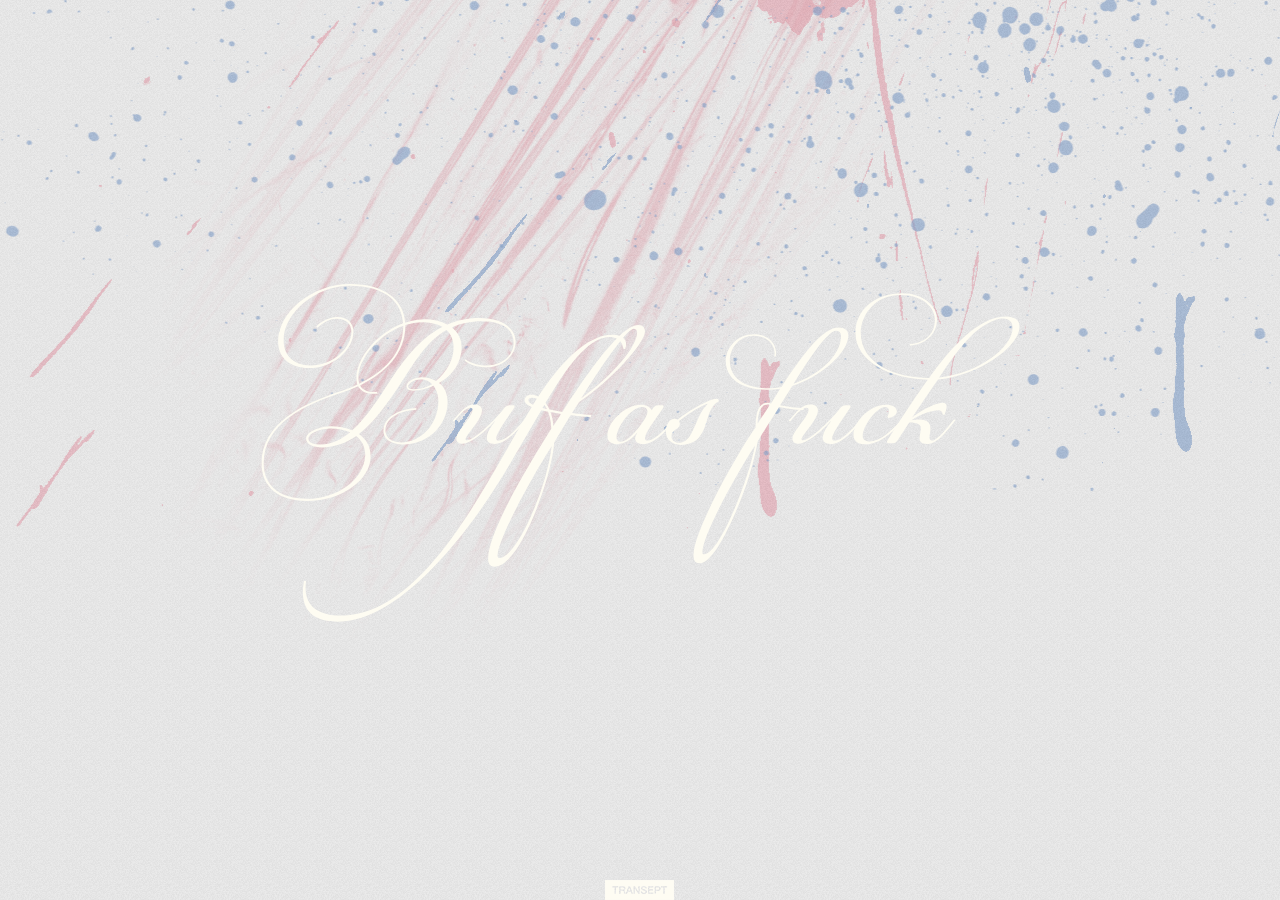
==== index.html @ 6d42cc3a "update css" ====
<!DOCTYPE html>
<!--[if lt IE 7]>      <html class="no-js lt-ie9 lt-ie8 lt-ie7"> <![endif]-->
<!--[if IE 7]>         <html class="no-js lt-ie9 lt-ie8"> <![endif]-->
<!--[if IE 8]>         <html class="no-js lt-ie9"> <![endif]-->
<!--[if gt IE 8]><!--> <html class="no-js"> <!--<![endif]-->
    <head>
        <meta charset="utf-8">
        <meta http-equiv="X-UA-Compatible" content="IE=edge,chrome=1">
        <title>Buff as Fuck by Transept 2013</title>
        <meta name="description" content="">
        <meta name="viewport" content="width=device-width">

        <link rel="stylesheet" href="css/normalize.min.css">
        <link rel="stylesheet" href="css/main.css">

        <script src="js/vendor/modernizr-2.6.1-respond-1.1.0.min.js"></script>
    </head>
    <body>
        <!--[if lt IE 9]>
            <p class="chromeframe">You are using an outdated browser. <a href="http://browsehappy.com/">Upgrade your browser today</a> or <a href="http://www.google.com/chromeframe/?redirect=true">install Google Chrome Frame</a> to better experience this site.</p>
        <![endif]-->
				<svg version="1.1" id="logo" xmlns="http://www.w3.org/2000/svg" xmlns:xlink="http://www.w3.org/1999/xlink" width="100%" height="100%" viewBox="0 0 400 190">

					<g transform="scale(0.5)">
						<path d="M132.798,170.298c0-17.4,21.4-23.399,34.199-24v1.8c-14.199,1-31.199,6.2-32.199,21.4c0,6.6,5,12.6,16.4,12.6
							c20.2,0,38.799-18.399,38.799-43.399c0-5.8-2.4-12-5-15.6c-7,3-14,5.199-21.199,5.199c-4.6,0-7-2-7-4.6
							c0-5,8.199-9.399,16.399-9.399c5.4,0,10,1.6,14.399,3.8c11.8-10,18.2-22.4,18.2-34.8c0-8-2.8-14-7.4-18.2
							c-21.199,12-33.599,34.399-48.399,56.799c-13.399,20.199-26.799,39.199-42.799,51.399c7.4,5.199,12.2,12.6,12.2,23.399
							c0,23.199-28.399,46.399-66.399,46.399c-28.799,0-47.199-14.4-47.199-38.8c0-42.599,43.6-62.599,81.599-75.198
							c6.2-2,12.4-4.4,18.2-7.2c-0.8-2-1-4.4-1-6.8c0-21,21.799-47,48.599-56.999c-1.2-20.8-16.8-39.2-55.999-39.2
							c-33.4,0-68.399,26.8-68.399,56.999c0,13.8,8.6,26,28.399,26c24.2,0,42.199-19,42.199-35c0-7.6-5-13.6-15.2-13.6
							c-8.6,0-15.8,5.2-20.2,9.4l-1.2-1.4c4-4.2,12.6-9.8,21.6-9.8c11.8,0,17,7,17,15.2c0,19.4-21.399,38-46.599,38
							c-18.6,0-31.8-10.2-31.8-27.4C23,47.1,57.399,17.101,98.398,17.101c34.799,0,55.599,16.2,56.999,40.399
							c6.6-2.2,13.4-3.6,20.399-3.6c8.4,0,16.8,1.8,23.6,5.4c10-4.4,21-6.8,33.2-6.8c25.6,0,37.799,11.8,37.799,24.799
							c0,16.6-15.8,26.6-30.399,26.6c-6,0-16.8-1.4-22.8-7l1.2-1.4c5.6,5,16,6.6,21.2,6.6c16.399,0,28.799-10.6,28.799-23.8
							c0-15.799-14.399-22.399-32.999-22.399c-12.399,0-22.6,2.4-31.399,6.4c6.2,4.8,10.199,11.6,10.199,21c0,14.6-8.6,29-23.6,37
							c6,4,9,11.8,9,19.999c0,21.6-17.999,44-46.399,44C139.598,184.298,132.798,177.898,132.798,170.298z M194.197,61.7
							c-5.8-3.2-13-4.8-20.8-4.8c-6,0-12,1.2-17.8,3v0.2c0,30.2-22,50.399-47.199,62.599c2.6,4.6,8,7,14.8,7c0.6,0,1.6,0,3-0.2l0.2,1.8
							c-1.2,0.2-2.6,0.2-3.8,0.2c-8,0-13.4-3-16.2-8c-6,2.8-12.2,5.2-18.2,7.2c-36.6,12-80.199,31.6-80.199,73.199
							c0,21.199,14.2,36.999,45.199,36.999c30.399,0,59.199-19.399,60.599-45.199c0-9-3.6-15.6-9.4-20.199c-10.6,7.399-22.4,11.8-36,11.8
							c-8.2,0-16.2-3-16.2-9c0-7.2,14.2-13,26-13c7.6,0,15.2,1.399,22,4.2c15.4-13.8,28.4-34.8,40.2-52.8
							C156.998,91.299,173.797,72.3,194.197,61.7z M97.999,171.499c-5.8-2.601-12.8-4-20-4c-8.6,0-23.4,4-23.4,10.8c0,4.399,6.2,6,12.6,6
							C78.599,184.298,88.599,179.298,97.999,171.499z M153.397,60.7c-25.399,9.2-46.799,33.8-46.799,54.399c0,2.2,0.4,4.2,1,5.8
							C133.198,108.499,153.397,89.5,153.397,60.7z M183.397,121.499c-2.8-3.199-5.8-5-12.4-5c-5.8,0-12.2,3.801-12.6,7.2
							c0,2,1.8,3,5.4,3C171.197,126.699,177.797,124.699,183.397,121.499z"/>
						<path d="M267.797,143.499c1.199,0,1.6,0.6,1.6,1.2c0,0.2,0,0.6-0.6,1.6c-6.4,9.6-18.6,26.2-18.6,31.6c0,1.6,1,2.2,2.6,2.2
							c6.8,0,14.199-7.2,27.199-22.2l1.4,1c-8.4,10-20.8,24.8-32.8,24.8c-4.6,0-8.2-2-8.2-6.2c0-5.6,5-12.8,8.4-17.199l-0.2-0.2
							c-10.399,11.6-25.6,23.399-33.199,23.399c-4.2,0-6.6-2-6.6-5.199c0-3.601,2.399-7,5.6-11.4c5-6.8,11.2-14.6,11.2-18.6
							c0-1.2-0.601-2.2-2.2-2.2c-4.8,0-9.4,5.4-17,14.2l-1.6-0.8c9.399-10.8,14.6-17,22.799-17c5.2,0,7.801,2.4,7.801,6
							c0,10.2-17,25.6-17,30.199c0,0.8,0.399,1.2,1.2,1.2c8.999,0,32.399-24.6,38.599-32.999c1.601-2,3-3.4,6.4-3.4H267.797z"/>
						<path d="M52.198,326.496c-5,33.399,24.2,36,35.799,36c70.999,0,125.798-89.999,167.998-163.798
							c9.999-17.399,20.6-36.399,31.199-53.6c-4.6-2-7.4-4.199-7.4-6.999c0-2.801,2.4-5.601,7-5.601c2.601,0,5,0.601,7.2,1.8
							c2.2-3.399,4.4-6.399,6.6-9.6c15.8-22.6,42.399-54.799,70.999-54.799c2.8,0,5.2,0.4,7.2,1.2c7.399-7,14-11.2,19.399-11.2
							c5.4,0,7,3.6,7,6.6c0,11.8-34.6,50.8-68.599,73.399c-2.4,3.6-5,7.6-7.4,11.6c8,1,15.4,1.8,20,2l-0.4,2.399
							c-3.8-0.199-11.8-1-20.999-2c-6.4,10-12.601,20.601-17.2,28.6c-2.399,36-35.8,128.998-61.799,128.998c-5.8,0-7-3.6-7-8.399
							c0-26.199,38.199-91.599,65.799-135.198c-0.2-5-1-11.8-3.399-17.8l-7-1.6c-10.601,17.8-21.4,36.399-32.2,55.199
							c-37.599,64.799-111.798,165.197-179.997,165.197c-18.399,0-41.799-6.6-34.999-42.399H52.198z M251.595,300.296
							c0.4,1.399,0.8,2.2,1.8,2.2c18-0.2,49.399-71.6,54.6-116.398C298.794,199.698,251.795,279.697,251.595,300.296z M288.594,142.899
							c1.2-2.2,2.601-4.2,4-6.2c-1.6-0.6-3.399-1-5.399-1c-1.8,0-3.4,0.8-3.4,2.4C283.794,139.899,285.595,141.499,288.594,142.899z
							 M302.994,147.298c-0.8-1.6-1.601-3-2.601-4.399l-1.999,3.399C299.994,146.699,301.394,147.098,302.994,147.298z M319.193,150.298
							c16.601-25.8,38.399-58.199,56.6-76.399c-2.2-1-4.8-1.6-7.4-1.6c-24.199,0-47.999,38.399-59.999,57.599c-2.199,3.6-4.6,7.2-6.8,11
							c1.601,2,3,4.399,4.2,7L319.193,150.298z M306.794,150.499c1.8,4.8,2.6,10,3,14.6l8-12.6
							C314.193,151.898,310.394,151.298,306.794,150.499z M396.992,67.5c0-2.4-1.399-3.8-3.6-3.8c-2.2,0.2-6,3.6-11,9.4
							c2.2,1.8,3.2,4.2,3.2,6.8c0,1.6-0.4,3.2-1,4.8h-1.8c-0.601-3.4-1.8-6-3.4-8c-11.8,14.6-27.8,38.799-40.6,59.399
							C372.393,111.499,396.992,81.899,396.992,67.5z"/>
						<path d="M413.19,147.098c1.6-2.199,2.8-3.6,6-3.6h3.8c1.2,0,1.6,0.6,1.6,1.2c0,0.2,0,0.6-0.6,1.6c-4.8,7.6-18.8,25.399-18.8,31.399
							c0,1.601,0.8,2.4,2.2,2.4c7,0,14.8-7.2,27.799-22.2l1.4,1c-8.399,10-20.8,24.8-33.399,24.8c-4.6,0-8.2-1.6-8.2-5.8
							c0-1.2,0.601-3.399,2.2-5.8v-0.2c-7,7.8-13,12-21,12s-10.199-4.2-10.199-8.399c0-14.601,18.399-32.6,34.799-32.6
							c6.601,0,9.8,2.8,11.4,5.6L413.19,147.098z M375.591,176.498c0,1.801,0.2,4.801,4.399,4.801c7,0,16-10.601,22.2-19.4
							c3-4.199,5.6-9,5.6-11.8c0-3.6-2.8-5-5.8-5C390.391,145.098,375.591,166.898,375.591,176.498z"/>
						<path d="M439.188,158.499c11.4-8.8,32.199-21.8,40.8-21.8c1.399,0,2.199,1.4,2.199,2c0,0.399-0.199,0.6-0.8,1
							c-5.8,2.8-9,10.6-10.6,16c-4.6,15.8-8.8,28.999-28.6,28.999c-8,0-15.199-5-15.199-13.6c0-8,3.999-13.6,8.999-13.6
							C437.188,157.499,438.389,157.898,439.188,158.499z M470.388,142.098l-0.199-0.199c-10.2,3.6-22.2,12.399-29.6,17.999
							c0.6,1,1,2,1,2.801c0,6.199-8.8,5.6-8.8,13.199c0,3.4,3,6.6,8,6.6C456.188,182.498,457.188,154.499,470.388,142.098z"/>
						<path d="M541.784,88.5c0,1.2,0,2.6-0.399,4l-1.6-0.2c0.199-1.2,0.399-2.4,0.399-3.6c-0.399-10.8-9.8-17.799-21.6-17.799
							c-15.2,0-25,12.8-25,26.199c0,14.4,10.2,28.6,40.8,28.6c4,0,8.399-0.4,13-1.399c23.6-36.6,43.799-62,59.799-62
							c7.4,0,9.8,3.8,9.8,8.6c0,17.2-27.8,42.599-58.399,52.399l-12.6,20.199c7.6,1.4,16.4,3,24.8,3l-0.4,1.8
							c-7.999,0-17.999-2-25.399-3.2c-6.399,10.2-16.8,26.2-22.399,36c-5.4,28.8-12.8,48.599-19.2,64.599
							c-7.999,19.8-26.999,62.399-41.199,62.399c-6,0-6.399-4.6-6.399-9.4c0-23.6,44.6-103.798,64.599-132.397
							c0.4-15,2.4-24.8,12.2-25.399c1.2,0,2.399,0.199,4,0.6l9.399-15.2c-3.8,0.601-7.6,1-11.399,1c-33.2,0-45.199-14.799-45.199-29.799
							c0-14.2,11.399-28.199,29.6-28.199C532.185,69.3,541.385,77.899,541.784,88.5z M464.985,296.696c0,1.4,0.801,2,1.801,2
							c15.999-0.6,46.599-78.198,52.999-113.397C510.385,199.098,464.985,275.897,464.985,296.696z M533.185,142.699
							c-6.399,0-10.199,5.2-10.6,19.8l12.6-19.4C534.585,142.899,533.785,142.699,533.185,142.699z M559.984,121.099
							c25.199-8.8,49.399-28.4,49.399-50c0-3.4-2-5.2-5-5.2C595.184,65.9,575.584,96.099,559.984,121.099z"/>
						<path d="M617.781,143.499c1.199,0,1.6,0.6,1.6,1.2c0,0.2,0,0.6-0.6,1.6c-6.4,9.6-18.6,26.2-18.6,31.6c0,1.6,1,2.2,2.6,2.2
							c6.8,0,14.199-7.2,27.199-22.2l1.4,1c-8.4,10-20.8,24.8-32.8,24.8c-4.6,0-8.2-2-8.2-6.2c0-5.6,5-12.8,8.4-17.199l-0.2-0.2
							c-10.399,11.6-25.6,23.399-33.199,23.399c-4.2,0-6.6-2-6.6-5.199c0-3.601,2.399-7,5.6-11.4c5-6.8,11.2-14.6,11.2-18.6
							c0-1.2-0.601-2.2-2.2-2.2c-4.8,0-9.4,5.4-17,14.2l-1.6-0.8c9.399-10.8,14.6-17,22.799-17c5.2,0,7.801,2.4,7.801,6
							c0,10.2-17,25.6-17,30.199c0,0.8,0.399,1.2,1.2,1.2c8.999,0,32.399-24.6,38.599-32.999c1.601-2,3-3.4,6.4-3.4H617.781z"/>
						<path d="M667.579,149.699c0,3.399-4,6.8-9,7l-1-1.4c1.4-2.2,1.8-4.6,1.8-6c0-3.2-2.6-4-3.6-4c-9.6,0-23.8,20-23.8,30.2
							c0,2.399,1,5.6,6.8,5.6c11,0,23-10.6,34-23.2l1.399,1c-9.199,10.8-23.8,25.2-39.399,25.2c-9.199,0-12.399-4.601-12.399-10
							c0-12.8,16.399-31.199,33.6-31.199C663.179,142.899,667.579,145.699,667.579,149.699z"/>
						<path d="M701.577,176.698c0,2.2,0.6,3.4,2.8,3.4c5.8,0,17.399-15.8,22.8-22.2l1.4,1c-8.601,10.8-18.2,24.8-29.8,24.8
							c-5,0-7.6-2-7.6-6.2c0-2.8,1.399-7.199,1.399-9.8c0-3.999-2.399-6.399-12.2-6.399c-4.199,6.6-5.999,9.6-11.199,17.399
							c-2.6,4-4.2,4.2-6.4,4.2h-4.199c-0.601,0-1.4-0.4-1.4-1.2c0-0.399,0.2-1,0.6-1.6c13.601-21.6,24.4-38.199,39-58.999l3-4.4
							c-39.6-0.8-75.399-19.2-75.399-48.799c0-23.8,20.4-41.2,48.8-41.2c19.6,0,36.199,11.4,36.199,27.2c0,17-14,26.6-28.199,27.399
							l-0.2-1.6c13.399-1,26.199-8.2,26.199-25.6c0-11.8-11.8-25.6-35.399-25.6c-29.999,0-41.799,24.199-41.799,38.999
							c0,34.4,38.199,46.999,71.198,47.399c20.8-29,50.8-63.999,79.6-63.999c8.399,0,14.6,3.2,14.6,10.4c0,21.6-44,51.799-84.999,55.199
							l-4,5.801l-23,33.799c13.601-10.199,25.8-15.399,32.2-15.399c2.399,0,3.8,1.399,3.8,3.8c0,2-0.8,6-2.2,9l-2-0.4
							c0-2.8-1.399-4.6-4.399-4.6c-5.801,0-18.4,3.8-28,10.399v0.2c3.2-0.6,6.6-1,9.6-0.8c5.8,0.4,10.2,2.8,10.2,9.2
							C702.577,170.298,701.577,174.499,701.577,176.698z M711.577,114.499c39.6-3.6,76.599-30.599,76.599-51.999c0-5.2-3.4-9.4-10-9.4
							c-4.6,0-10.8,2-18.8,6.8c-12,7.2-23.999,19.2-47.599,54.399L711.577,114.499z"/>
					</g>
				</svg>
			<a href="http://trspt.net"><h1>Transept</h1></a>
      <script src="//ajax.googleapis.com/ajax/libs/jquery/1.8.2/jquery.min.js"></script>
      <script>window.jQuery || document.write('<script src="js/vendor/jquery-1.8.2.min.js"><\/script>')</script>
      <script>
	      function _pos(){
	      	return 100 - Math.ceil(Math.random()*200);
	      };
      	$(function(){
      		$('body').css({
      			'background' :
      				'url("/img/bg/blue-' + Math.ceil(Math.random()*5) + '.png") no-repeat ' + _pos() + '% ' + _pos() + '%, ' +
      				'url("/img/bg/blue-' + Math.ceil(Math.random()*5) + '.png") no-repeat ' + _pos() + '% ' + _pos() + '%, ' +
      				'url("/img/bg/pink-' + Math.ceil(Math.random()*5) + '.png") no-repeat ' + _pos() + '% ' + _pos() + '%, ' +
      				'url("/img/bg/pink-' + Math.ceil(Math.random()*5) + '.png") no-repeat ' + _pos() + '% ' + _pos() + '%'
      		})
      	})
      </script>

			<script type="text/javascript">
			  var _gaq = _gaq || [];
			  _gaq.push(['_setAccount', 'UA-36463064-1']);
			  _gaq.push(['_setDomainName', 'buffasfuck.me']);
			  _gaq.push(['_trackPageview']);
			  (function() {
			    var ga = document.createElement('script'); ga.type = 'text/javascript'; ga.async = true;
			    ga.src = ('https:' == document.location.protocol ? 'https://ssl' : 'http://www') + '.google-analytics.com/ga.js';
			    var s = document.getElementsByTagName('script')[0]; s.parentNode.insertBefore(ga, s);
			  })();
			</script>
    </body>
</html>
---- css/main.css ----
/* @override
	http://localhost:8000/css/main.css */

#logo {
	position: absolute;
	top: 20%;
	left: 20%;
	bottom: 20%;
	right: 20%;
	height: 60%;
	width: 60%;
}

#logo g {
	fill: #fefcf2;
}

body:before {
	content: "";
	position: absolute;
	z-index: -1;
	top:0;
	bottom:0;
	left:0;
	right:0;
	background-image: url([data-uri]);
	opacity: 0.8;
}

body {
	background-color: #fff ;
}

h1 {
	bottom: 0;
	position: absolute;
	width: 69px;
	text-transform: uppercase;
	font: bold 16px "Helvetica Neue", Arial, Helvetica, Geneva, sans-serif;
	color: rgba(255, 255, 255, 0);
	height: 20px;
	padding: 0;
	margin: 0 0 0 -35px;
	text-indent: -5000px;
	left: 50%;
	background: url('/img/logo.png') no-repeat;
}
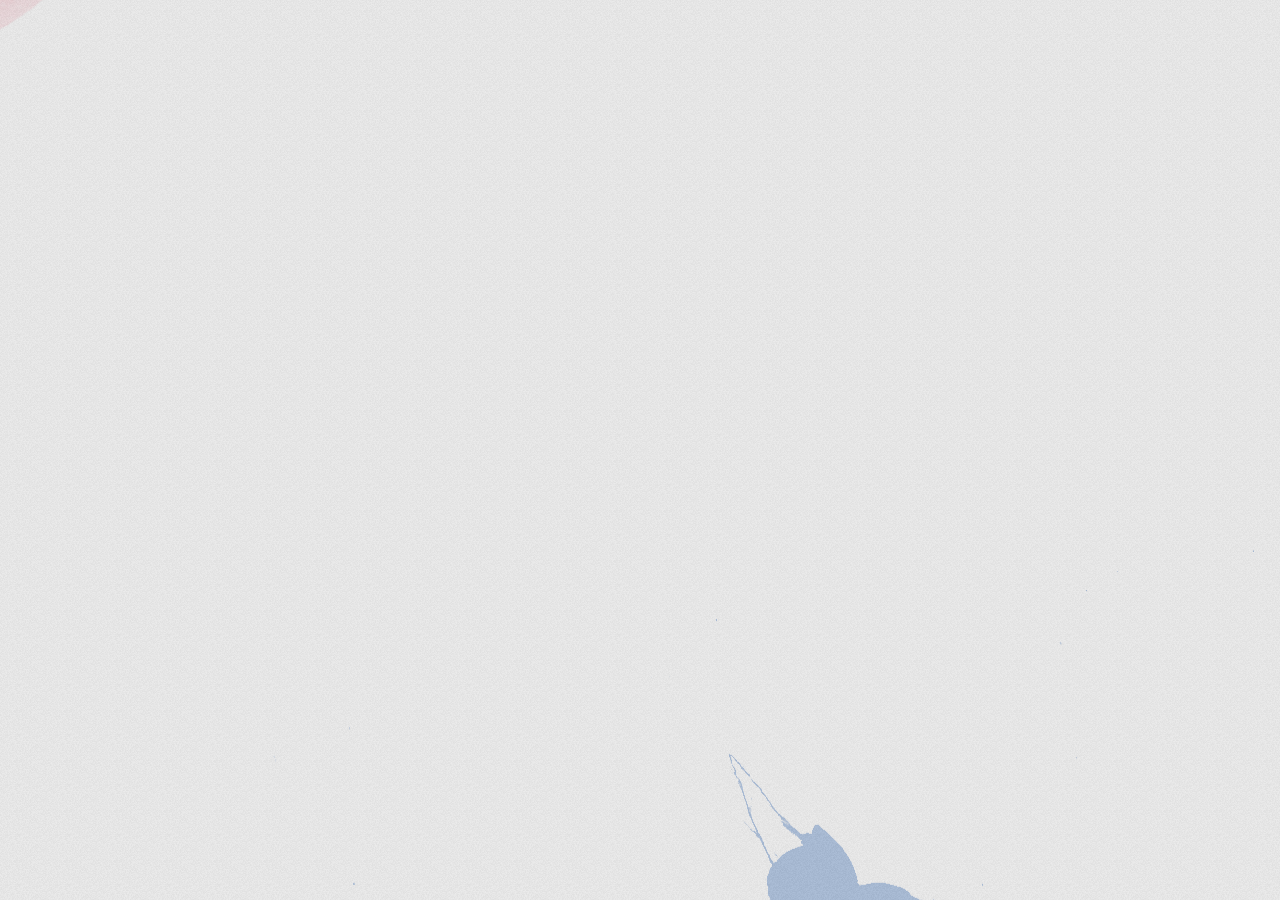
==== commit 0e6c6b97: "sematicise page" ====
--- a/index.html
+++ b/index.html
@@ -19,90 +19,9 @@
         <!--[if lt IE 9]>
             <p class="chromeframe">You are using an outdated browser. <a href="http://browsehappy.com/">Upgrade your browser today</a> or <a href="http://www.google.com/chromeframe/?redirect=true">install Google Chrome Frame</a> to better experience this site.</p>
         <![endif]-->
-				<svg version="1.1" id="logo" xmlns="http://www.w3.org/2000/svg" xmlns:xlink="http://www.w3.org/1999/xlink" width="100%" height="100%" viewBox="0 0 400 190">
 
-					<g transform="scale(0.5)">
-						<path d="M132.798,170.298c0-17.4,21.4-23.399,34.199-24v1.8c-14.199,1-31.199,6.2-32.199,21.4c0,6.6,5,12.6,16.4,12.6
-							c20.2,0,38.799-18.399,38.799-43.399c0-5.8-2.4-12-5-15.6c-7,3-14,5.199-21.199,5.199c-4.6,0-7-2-7-4.6
-							c0-5,8.199-9.399,16.399-9.399c5.4,0,10,1.6,14.399,3.8c11.8-10,18.2-22.4,18.2-34.8c0-8-2.8-14-7.4-18.2
-							c-21.199,12-33.599,34.399-48.399,56.799c-13.399,20.199-26.799,39.199-42.799,51.399c7.4,5.199,12.2,12.6,12.2,23.399
-							c0,23.199-28.399,46.399-66.399,46.399c-28.799,0-47.199-14.4-47.199-38.8c0-42.599,43.6-62.599,81.599-75.198
-							c6.2-2,12.4-4.4,18.2-7.2c-0.8-2-1-4.4-1-6.8c0-21,21.799-47,48.599-56.999c-1.2-20.8-16.8-39.2-55.999-39.2
-							c-33.4,0-68.399,26.8-68.399,56.999c0,13.8,8.6,26,28.399,26c24.2,0,42.199-19,42.199-35c0-7.6-5-13.6-15.2-13.6
-							c-8.6,0-15.8,5.2-20.2,9.4l-1.2-1.4c4-4.2,12.6-9.8,21.6-9.8c11.8,0,17,7,17,15.2c0,19.4-21.399,38-46.599,38
-							c-18.6,0-31.8-10.2-31.8-27.4C23,47.1,57.399,17.101,98.398,17.101c34.799,0,55.599,16.2,56.999,40.399
-							c6.6-2.2,13.4-3.6,20.399-3.6c8.4,0,16.8,1.8,23.6,5.4c10-4.4,21-6.8,33.2-6.8c25.6,0,37.799,11.8,37.799,24.799
-							c0,16.6-15.8,26.6-30.399,26.6c-6,0-16.8-1.4-22.8-7l1.2-1.4c5.6,5,16,6.6,21.2,6.6c16.399,0,28.799-10.6,28.799-23.8
-							c0-15.799-14.399-22.399-32.999-22.399c-12.399,0-22.6,2.4-31.399,6.4c6.2,4.8,10.199,11.6,10.199,21c0,14.6-8.6,29-23.6,37
-							c6,4,9,11.8,9,19.999c0,21.6-17.999,44-46.399,44C139.598,184.298,132.798,177.898,132.798,170.298z M194.197,61.7
-							c-5.8-3.2-13-4.8-20.8-4.8c-6,0-12,1.2-17.8,3v0.2c0,30.2-22,50.399-47.199,62.599c2.6,4.6,8,7,14.8,7c0.6,0,1.6,0,3-0.2l0.2,1.8
-							c-1.2,0.2-2.6,0.2-3.8,0.2c-8,0-13.4-3-16.2-8c-6,2.8-12.2,5.2-18.2,7.2c-36.6,12-80.199,31.6-80.199,73.199
-							c0,21.199,14.2,36.999,45.199,36.999c30.399,0,59.199-19.399,60.599-45.199c0-9-3.6-15.6-9.4-20.199c-10.6,7.399-22.4,11.8-36,11.8
-							c-8.2,0-16.2-3-16.2-9c0-7.2,14.2-13,26-13c7.6,0,15.2,1.399,22,4.2c15.4-13.8,28.4-34.8,40.2-52.8
-							C156.998,91.299,173.797,72.3,194.197,61.7z M97.999,171.499c-5.8-2.601-12.8-4-20-4c-8.6,0-23.4,4-23.4,10.8c0,4.399,6.2,6,12.6,6
-							C78.599,184.298,88.599,179.298,97.999,171.499z M153.397,60.7c-25.399,9.2-46.799,33.8-46.799,54.399c0,2.2,0.4,4.2,1,5.8
-							C133.198,108.499,153.397,89.5,153.397,60.7z M183.397,121.499c-2.8-3.199-5.8-5-12.4-5c-5.8,0-12.2,3.801-12.6,7.2
-							c0,2,1.8,3,5.4,3C171.197,126.699,177.797,124.699,183.397,121.499z"/>
-						<path d="M267.797,143.499c1.199,0,1.6,0.6,1.6,1.2c0,0.2,0,0.6-0.6,1.6c-6.4,9.6-18.6,26.2-18.6,31.6c0,1.6,1,2.2,2.6,2.2
-							c6.8,0,14.199-7.2,27.199-22.2l1.4,1c-8.4,10-20.8,24.8-32.8,24.8c-4.6,0-8.2-2-8.2-6.2c0-5.6,5-12.8,8.4-17.199l-0.2-0.2
-							c-10.399,11.6-25.6,23.399-33.199,23.399c-4.2,0-6.6-2-6.6-5.199c0-3.601,2.399-7,5.6-11.4c5-6.8,11.2-14.6,11.2-18.6
-							c0-1.2-0.601-2.2-2.2-2.2c-4.8,0-9.4,5.4-17,14.2l-1.6-0.8c9.399-10.8,14.6-17,22.799-17c5.2,0,7.801,2.4,7.801,6
-							c0,10.2-17,25.6-17,30.199c0,0.8,0.399,1.2,1.2,1.2c8.999,0,32.399-24.6,38.599-32.999c1.601-2,3-3.4,6.4-3.4H267.797z"/>
-						<path d="M52.198,326.496c-5,33.399,24.2,36,35.799,36c70.999,0,125.798-89.999,167.998-163.798
-							c9.999-17.399,20.6-36.399,31.199-53.6c-4.6-2-7.4-4.199-7.4-6.999c0-2.801,2.4-5.601,7-5.601c2.601,0,5,0.601,7.2,1.8
-							c2.2-3.399,4.4-6.399,6.6-9.6c15.8-22.6,42.399-54.799,70.999-54.799c2.8,0,5.2,0.4,7.2,1.2c7.399-7,14-11.2,19.399-11.2
-							c5.4,0,7,3.6,7,6.6c0,11.8-34.6,50.8-68.599,73.399c-2.4,3.6-5,7.6-7.4,11.6c8,1,15.4,1.8,20,2l-0.4,2.399
-							c-3.8-0.199-11.8-1-20.999-2c-6.4,10-12.601,20.601-17.2,28.6c-2.399,36-35.8,128.998-61.799,128.998c-5.8,0-7-3.6-7-8.399
-							c0-26.199,38.199-91.599,65.799-135.198c-0.2-5-1-11.8-3.399-17.8l-7-1.6c-10.601,17.8-21.4,36.399-32.2,55.199
-							c-37.599,64.799-111.798,165.197-179.997,165.197c-18.399,0-41.799-6.6-34.999-42.399H52.198z M251.595,300.296
-							c0.4,1.399,0.8,2.2,1.8,2.2c18-0.2,49.399-71.6,54.6-116.398C298.794,199.698,251.795,279.697,251.595,300.296z M288.594,142.899
-							c1.2-2.2,2.601-4.2,4-6.2c-1.6-0.6-3.399-1-5.399-1c-1.8,0-3.4,0.8-3.4,2.4C283.794,139.899,285.595,141.499,288.594,142.899z
-							 M302.994,147.298c-0.8-1.6-1.601-3-2.601-4.399l-1.999,3.399C299.994,146.699,301.394,147.098,302.994,147.298z M319.193,150.298
-							c16.601-25.8,38.399-58.199,56.6-76.399c-2.2-1-4.8-1.6-7.4-1.6c-24.199,0-47.999,38.399-59.999,57.599c-2.199,3.6-4.6,7.2-6.8,11
-							c1.601,2,3,4.399,4.2,7L319.193,150.298z M306.794,150.499c1.8,4.8,2.6,10,3,14.6l8-12.6
-							C314.193,151.898,310.394,151.298,306.794,150.499z M396.992,67.5c0-2.4-1.399-3.8-3.6-3.8c-2.2,0.2-6,3.6-11,9.4
-							c2.2,1.8,3.2,4.2,3.2,6.8c0,1.6-0.4,3.2-1,4.8h-1.8c-0.601-3.4-1.8-6-3.4-8c-11.8,14.6-27.8,38.799-40.6,59.399
-							C372.393,111.499,396.992,81.899,396.992,67.5z"/>
-						<path d="M413.19,147.098c1.6-2.199,2.8-3.6,6-3.6h3.8c1.2,0,1.6,0.6,1.6,1.2c0,0.2,0,0.6-0.6,1.6c-4.8,7.6-18.8,25.399-18.8,31.399
-							c0,1.601,0.8,2.4,2.2,2.4c7,0,14.8-7.2,27.799-22.2l1.4,1c-8.399,10-20.8,24.8-33.399,24.8c-4.6,0-8.2-1.6-8.2-5.8
-							c0-1.2,0.601-3.399,2.2-5.8v-0.2c-7,7.8-13,12-21,12s-10.199-4.2-10.199-8.399c0-14.601,18.399-32.6,34.799-32.6
-							c6.601,0,9.8,2.8,11.4,5.6L413.19,147.098z M375.591,176.498c0,1.801,0.2,4.801,4.399,4.801c7,0,16-10.601,22.2-19.4
-							c3-4.199,5.6-9,5.6-11.8c0-3.6-2.8-5-5.8-5C390.391,145.098,375.591,166.898,375.591,176.498z"/>
-						<path d="M439.188,158.499c11.4-8.8,32.199-21.8,40.8-21.8c1.399,0,2.199,1.4,2.199,2c0,0.399-0.199,0.6-0.8,1
-							c-5.8,2.8-9,10.6-10.6,16c-4.6,15.8-8.8,28.999-28.6,28.999c-8,0-15.199-5-15.199-13.6c0-8,3.999-13.6,8.999-13.6
-							C437.188,157.499,438.389,157.898,439.188,158.499z M470.388,142.098l-0.199-0.199c-10.2,3.6-22.2,12.399-29.6,17.999
-							c0.6,1,1,2,1,2.801c0,6.199-8.8,5.6-8.8,13.199c0,3.4,3,6.6,8,6.6C456.188,182.498,457.188,154.499,470.388,142.098z"/>
-						<path d="M541.784,88.5c0,1.2,0,2.6-0.399,4l-1.6-0.2c0.199-1.2,0.399-2.4,0.399-3.6c-0.399-10.8-9.8-17.799-21.6-17.799
-							c-15.2,0-25,12.8-25,26.199c0,14.4,10.2,28.6,40.8,28.6c4,0,8.399-0.4,13-1.399c23.6-36.6,43.799-62,59.799-62
-							c7.4,0,9.8,3.8,9.8,8.6c0,17.2-27.8,42.599-58.399,52.399l-12.6,20.199c7.6,1.4,16.4,3,24.8,3l-0.4,1.8
-							c-7.999,0-17.999-2-25.399-3.2c-6.399,10.2-16.8,26.2-22.399,36c-5.4,28.8-12.8,48.599-19.2,64.599
-							c-7.999,19.8-26.999,62.399-41.199,62.399c-6,0-6.399-4.6-6.399-9.4c0-23.6,44.6-103.798,64.599-132.397
-							c0.4-15,2.4-24.8,12.2-25.399c1.2,0,2.399,0.199,4,0.6l9.399-15.2c-3.8,0.601-7.6,1-11.399,1c-33.2,0-45.199-14.799-45.199-29.799
-							c0-14.2,11.399-28.199,29.6-28.199C532.185,69.3,541.385,77.899,541.784,88.5z M464.985,296.696c0,1.4,0.801,2,1.801,2
-							c15.999-0.6,46.599-78.198,52.999-113.397C510.385,199.098,464.985,275.897,464.985,296.696z M533.185,142.699
-							c-6.399,0-10.199,5.2-10.6,19.8l12.6-19.4C534.585,142.899,533.785,142.699,533.185,142.699z M559.984,121.099
-							c25.199-8.8,49.399-28.4,49.399-50c0-3.4-2-5.2-5-5.2C595.184,65.9,575.584,96.099,559.984,121.099z"/>
-						<path d="M617.781,143.499c1.199,0,1.6,0.6,1.6,1.2c0,0.2,0,0.6-0.6,1.6c-6.4,9.6-18.6,26.2-18.6,31.6c0,1.6,1,2.2,2.6,2.2
-							c6.8,0,14.199-7.2,27.199-22.2l1.4,1c-8.4,10-20.8,24.8-32.8,24.8c-4.6,0-8.2-2-8.2-6.2c0-5.6,5-12.8,8.4-17.199l-0.2-0.2
-							c-10.399,11.6-25.6,23.399-33.199,23.399c-4.2,0-6.6-2-6.6-5.199c0-3.601,2.399-7,5.6-11.4c5-6.8,11.2-14.6,11.2-18.6
-							c0-1.2-0.601-2.2-2.2-2.2c-4.8,0-9.4,5.4-17,14.2l-1.6-0.8c9.399-10.8,14.6-17,22.799-17c5.2,0,7.801,2.4,7.801,6
-							c0,10.2-17,25.6-17,30.199c0,0.8,0.399,1.2,1.2,1.2c8.999,0,32.399-24.6,38.599-32.999c1.601-2,3-3.4,6.4-3.4H617.781z"/>
-						<path d="M667.579,149.699c0,3.399-4,6.8-9,7l-1-1.4c1.4-2.2,1.8-4.6,1.8-6c0-3.2-2.6-4-3.6-4c-9.6,0-23.8,20-23.8,30.2
-							c0,2.399,1,5.6,6.8,5.6c11,0,23-10.6,34-23.2l1.399,1c-9.199,10.8-23.8,25.2-39.399,25.2c-9.199,0-12.399-4.601-12.399-10
-							c0-12.8,16.399-31.199,33.6-31.199C663.179,142.899,667.579,145.699,667.579,149.699z"/>
-						<path d="M701.577,176.698c0,2.2,0.6,3.4,2.8,3.4c5.8,0,17.399-15.8,22.8-22.2l1.4,1c-8.601,10.8-18.2,24.8-29.8,24.8
-							c-5,0-7.6-2-7.6-6.2c0-2.8,1.399-7.199,1.399-9.8c0-3.999-2.399-6.399-12.2-6.399c-4.199,6.6-5.999,9.6-11.199,17.399
-							c-2.6,4-4.2,4.2-6.4,4.2h-4.199c-0.601,0-1.4-0.4-1.4-1.2c0-0.399,0.2-1,0.6-1.6c13.601-21.6,24.4-38.199,39-58.999l3-4.4
-							c-39.6-0.8-75.399-19.2-75.399-48.799c0-23.8,20.4-41.2,48.8-41.2c19.6,0,36.199,11.4,36.199,27.2c0,17-14,26.6-28.199,27.399
-							l-0.2-1.6c13.399-1,26.199-8.2,26.199-25.6c0-11.8-11.8-25.6-35.399-25.6c-29.999,0-41.799,24.199-41.799,38.999
-							c0,34.4,38.199,46.999,71.198,47.399c20.8-29,50.8-63.999,79.6-63.999c8.399,0,14.6,3.2,14.6,10.4c0,21.6-44,51.799-84.999,55.199
-							l-4,5.801l-23,33.799c13.601-10.199,25.8-15.399,32.2-15.399c2.399,0,3.8,1.399,3.8,3.8c0,2-0.8,6-2.2,9l-2-0.4
-							c0-2.8-1.399-4.6-4.399-4.6c-5.801,0-18.4,3.8-28,10.399v0.2c3.2-0.6,6.6-1,9.6-0.8c5.8,0.4,10.2,2.8,10.2,9.2
-							C702.577,170.298,701.577,174.499,701.577,176.698z M711.577,114.499c39.6-3.6,76.599-30.599,76.599-51.999c0-5.2-3.4-9.4-10-9.4
-							c-4.6,0-10.8,2-18.8,6.8c-12,7.2-23.999,19.2-47.599,54.399L711.577,114.499z"/>
-					</g>
-				</svg>
 			<a href="http://trspt.net"><h1>Transept</h1></a>
+			<h2>Buff as Fuck</h2>
       <script src="//ajax.googleapis.com/ajax/libs/jquery/1.8.2/jquery.min.js"></script>
       <script>window.jQuery || document.write('<script src="js/vendor/jquery-1.8.2.min.js"><\/script>')</script>
       <script>
--- a/css/main.css
+++ b/css/main.css
@@ -1,19 +1,5 @@
 /* @override
 	http://localhost:8000/css/main.css */
-
-#logo {
-	position: absolute;
-	top: 20%;
-	left: 20%;
-	bottom: 20%;
-	right: 20%;
-	height: 60%;
-	width: 60%;
-}
-
-#logo g {
-	fill: #fefcf2;
-}
 
 body:before {
 	content: "";
@@ -34,14 +20,25 @@
 h1 {
 	bottom: 0;
 	position: absolute;
-	width: 69px;
-	text-transform: uppercase;
-	font: bold 16px "Helvetica Neue", Arial, Helvetica, Geneva, sans-serif;
-	color: rgba(255, 255, 255, 0);
-	height: 20px;
+	width: 86px;
+	height: 25px;
 	padding: 0;
-	margin: 0 0 0 -35px;
-	text-indent: -5000px;
+	margin: 0 0 0 -43px;
 	left: 50%;
-	background: url('/img/logo.png') no-repeat;
+	text-indent: -1000px;
+	overflow: hidden;
+	background: url('data:image/svg+xml,<svg version="1.2" baseProfile="tiny" id="Layer_1" xmlns="http://www.w3.org/2000/svg" xmlns:xlink="http://www.w3.org/1999/xlink" x="0px" y="0px" width="100%" height="100%" viewBox="0 0 1248.979 360.053" xml:space="preserve"> <style>g{fill:#fefcf2}</style><g><path d="M335.885,135.326c-2.222-1.508-4.765-2.561-7.61-3.013c-2.846-0.528-5.803-0.831-8.854-0.831h-38.634v42.499h39.03c7.589,0,13.374-1.81,17.292-5.427c3.955-3.616,5.915-9.042,5.915-16.274c0-4.371-0.641-7.836-1.902-10.548C339.84,138.944,338.107,136.833,335.885,135.326z"/><path d="M973.956,136.004c-2.188-1.732-4.672-2.863-7.46-3.542c-2.788-0.602-5.728-0.98-8.89-0.98h-35.266v44.984h34.888c2.637,0,5.349-0.377,8.137-1.205c2.788-0.755,5.353-1.959,7.687-3.691c2.409-1.734,4.293-3.995,5.727-6.858c1.506-2.863,2.187-6.404,2.187-10.774c0-4.369-0.605-8.062-1.884-11.001C977.799,139.998,976.066,137.662,973.956,136.004z"/><polygon points="439.507,135.477 418.955,193.948 460.456,193.948 440.09,135.477 "/><path d="M0,0v360.053h1248.979V0H0z M241.21,132.614h-43.194V248.01h-23.794V132.614h-43.024v-20.495H241.21V132.614z M346.453,248.01c-1.772-2.939-2.827-6.179-3.148-9.72c-0.317-3.543-0.468-7.008-0.468-10.247c0-6.255-0.396-11.604-1.131-16.126c-0.774-4.482-2.168-8.25-4.2-11.189c-2.035-3.013-4.787-5.199-8.27-6.631c-3.504-1.355-7.989-2.033-13.431-2.033h-35.018v55.946h-23.794V112.119h64.895c14.977,0,26.221,3.24,33.681,9.72c7.499,6.404,11.245,15.446,11.245,26.975c0,6.481-0.958,11.83-2.842,16.125c-1.905,4.22-4.146,7.685-6.688,10.248c-2.525,2.636-5.028,4.444-7.517,5.651c-2.467,1.129-4.275,1.884-5.406,2.26v0.377c2.035,0.227,4.221,0.903,6.577,1.883c2.334,1.056,4.521,2.639,6.534,4.898c2.053,2.186,3.731,5.124,5.068,8.665c1.318,3.542,1.978,7.987,1.978,13.3c0,7.987,0.623,15.295,1.83,21.775c1.185,6.555,3.069,11.227,5.612,14.015H346.453z M479.48,248.01l-12.754-36.017h-54.23l-12.772,36.017h-24.547l52.162-135.892h25.296l52.35,135.892H479.48z M627.164,248.01h-25.13l-61.822-99.95h-0.566v99.95h-22.681V112.119h25.13l62.049,100.102h0.378V112.119h22.642V248.01z M753.259,228.119c-3.087,5.349-7.193,9.795-12.283,13.185c-5.046,3.467-10.849,5.954-17.328,7.535c-6.443,1.583-13.035,2.411-19.777,2.411c-7.727,0-15.035-0.979-21.889-2.863c-6.858-1.884-12.812-4.821-17.898-8.74c-5.046-3.994-9.116-9.042-12.167-15.146c-3.051-6.177-4.636-13.411-4.747-21.812h23.772c0,5.199,0.868,9.606,2.676,13.3c1.769,3.691,4.258,6.705,7.42,9.041c3.166,2.335,6.818,4.069,10.925,5.199c4.146,1.055,8.63,1.583,13.453,1.583c5.197,0,9.642-0.604,13.298-1.809c3.652-1.206,6.667-2.788,8.929-4.672c2.334-1.884,3.955-4.069,4.971-6.555c1.02-2.487,1.51-4.975,1.51-7.535c0-5.162-1.131-9.005-3.505-11.492c-2.334-2.485-4.935-4.22-7.723-5.199c-4.823-1.808-10.398-3.465-16.843-5.124c-6.403-1.581-14.277-3.616-23.696-6.102c-5.839-1.583-10.697-3.542-14.54-6.029c-3.844-2.485-6.934-5.273-9.232-8.288c-2.298-3.013-3.918-6.253-4.858-9.72c-0.944-3.391-1.434-6.855-1.434-10.474c0-6.856,1.434-12.809,4.297-17.782c2.863-4.973,6.631-9.192,11.303-12.432c4.708-3.316,10.021-5.803,16.011-7.309c5.989-1.659,11.979-2.412,18.045-2.412c7.121,0,13.788,0.904,20.12,2.713c6.253,1.884,11.792,4.596,16.54,8.288c4.783,3.691,8.551,8.214,11.338,13.638c2.788,5.427,4.182,11.68,4.182,18.763h-23.771c-0.678-8.74-3.656-14.995-8.969-18.611c-5.35-3.616-12.131-5.426-20.344-5.426c-2.788,0-5.651,0.303-8.59,0.904c-2.936,0.603-5.576,1.507-7.986,2.863c-2.409,1.282-4.408,3.091-6.029,5.426c-1.581,2.261-2.334,5.124-2.334,8.515c0,4.821,1.47,8.665,4.445,11.377c3.015,2.712,6.894,4.747,11.717,6.179c0.489,0.151,2.524,0.678,5.989,1.583c3.505,0.979,7.384,2.033,11.681,3.164c4.334,1.13,8.591,2.261,12.657,3.316c4.146,1.053,7.085,1.884,8.894,2.411c4.444,1.356,8.287,3.239,11.602,5.649c3.317,2.411,6.029,5.199,8.287,8.29c2.187,3.164,3.844,6.479,4.975,10.021c1.056,3.542,1.581,7.083,1.581,10.699C757.93,216.212,756.385,222.693,753.259,228.119z M877.811,248.01h-99.159V112.119h97.802v20.495h-73.989v35.64h68.489v19.439h-68.489v39.747h75.347V248.01z M1002.965,167.726c-1.206,4.896-3.465,9.419-6.782,13.639c-3.313,4.22-7.985,7.685-14.091,10.396c-6.025,2.714-13.938,4.07-23.581,4.07h-36.17v52.179h-23.809V112.119h59.979c9.643,0,17.556,1.356,23.581,4.145c6.105,2.787,10.777,6.33,14.091,10.474c3.317,4.22,5.576,8.74,6.782,13.713c1.207,4.974,1.808,9.494,1.808,13.714C1004.772,158.307,1004.172,162.904,1002.965,167.726z M1122.619,132.614h-43.251V248.01h-23.733V132.614h-43.024v-20.495h110.009V132.614z"/></g></svg>') no-repeat;
+}
+
+h2 {
+	position: absolute;
+	top: 20%;
+	left: 20%;
+	bottom: 20%;
+	right: 20%;
+	height: 60%;
+	width: 60%;
+	text-indent: -1000px;
+	overflow: hidden;
+	background: url('data:image/svg+xml,<svg version="1.1" id="logo" xmlns="http://www.w3.org/2000/svg" xmlns:xlink="http://www.w3.org/1999/xlink" width="100%" height="100%" viewBox="0 0 400 190"><style>g{fill:#fefcf2}</style><g transform="scale(0.5)"><path d="M132.798,170.298c0-17.4,21.4-23.399,34.199-24v1.8c-14.199,1-31.199,6.2-32.199,21.4c0,6.6,5,12.6,16.4,12.6c20.2,0,38.799-18.399,38.799-43.399c0-5.8-2.4-12-5-15.6c-7,3-14,5.199-21.199,5.199c-4.6,0-7-2-7-4.6c0-5,8.199-9.399,16.399-9.399c5.4,0,10,1.6,14.399,3.8c11.8-10,18.2-22.4,18.2-34.8c0-8-2.8-14-7.4-18.2c-21.199,12-33.599,34.399-48.399,56.799c-13.399,20.199-26.799,39.199-42.799,51.399c7.4,5.199,12.2,12.6,12.2,23.399c0,23.199-28.399,46.399-66.399,46.399c-28.799,0-47.199-14.4-47.199-38.8c0-42.599,43.6-62.599,81.599-75.198c6.2-2,12.4-4.4,18.2-7.2c-0.8-2-1-4.4-1-6.8c0-21,21.799-47,48.599-56.999c-1.2-20.8-16.8-39.2-55.999-39.2c-33.4,0-68.399,26.8-68.399,56.999c0,13.8,8.6,26,28.399,26c24.2,0,42.199-19,42.199-35c0-7.6-5-13.6-15.2-13.6c-8.6,0-15.8,5.2-20.2,9.4l-1.2-1.4c4-4.2,12.6-9.8,21.6-9.8c11.8,0,17,7,17,15.2c0,19.4-21.399,38-46.599,38c-18.6,0-31.8-10.2-31.8-27.4C23,47.1,57.399,17.101,98.398,17.101c34.799,0,55.599,16.2,56.999,40.399c6.6-2.2,13.4-3.6,20.399-3.6c8.4,0,16.8,1.8,23.6,5.4c10-4.4,21-6.8,33.2-6.8c25.6,0,37.799,11.8,37.799,24.799c0,16.6-15.8,26.6-30.399,26.6c-6,0-16.8-1.4-22.8-7l1.2-1.4c5.6,5,16,6.6,21.2,6.6c16.399,0,28.799-10.6,28.799-23.8c0-15.799-14.399-22.399-32.999-22.399c-12.399,0-22.6,2.4-31.399,6.4c6.2,4.8,10.199,11.6,10.199,21c0,14.6-8.6,29-23.6,37c6,4,9,11.8,9,19.999c0,21.6-17.999,44-46.399,44C139.598,184.298,132.798,177.898,132.798,170.298z M194.197,61.7c-5.8-3.2-13-4.8-20.8-4.8c-6,0-12,1.2-17.8,3v0.2c0,30.2-22,50.399-47.199,62.599c2.6,4.6,8,7,14.8,7c0.6,0,1.6,0,3-0.2l0.2,1.8c-1.2,0.2-2.6,0.2-3.8,0.2c-8,0-13.4-3-16.2-8c-6,2.8-12.2,5.2-18.2,7.2c-36.6,12-80.199,31.6-80.199,73.199c0,21.199,14.2,36.999,45.199,36.999c30.399,0,59.199-19.399,60.599-45.199c0-9-3.6-15.6-9.4-20.199c-10.6,7.399-22.4,11.8-36,11.8c-8.2,0-16.2-3-16.2-9c0-7.2,14.2-13,26-13c7.6,0,15.2,1.399,22,4.2c15.4-13.8,28.4-34.8,40.2-52.8C156.998,91.299,173.797,72.3,194.197,61.7z M97.999,171.499c-5.8-2.601-12.8-4-20-4c-8.6,0-23.4,4-23.4,10.8c0,4.399,6.2,6,12.6,6C78.599,184.298,88.599,179.298,97.999,171.499z M153.397,60.7c-25.399,9.2-46.799,33.8-46.799,54.399c0,2.2,0.4,4.2,1,5.8C133.198,108.499,153.397,89.5,153.397,60.7z M183.397,121.499c-2.8-3.199-5.8-5-12.4-5c-5.8,0-12.2,3.801-12.6,7.2c0,2,1.8,3,5.4,3C171.197,126.699,177.797,124.699,183.397,121.499z"/><path d="M267.797,143.499c1.199,0,1.6,0.6,1.6,1.2c0,0.2,0,0.6-0.6,1.6c-6.4,9.6-18.6,26.2-18.6,31.6c0,1.6,1,2.2,2.6,2.2c6.8,0,14.199-7.2,27.199-22.2l1.4,1c-8.4,10-20.8,24.8-32.8,24.8c-4.6,0-8.2-2-8.2-6.2c0-5.6,5-12.8,8.4-17.199l-0.2-0.2c-10.399,11.6-25.6,23.399-33.199,23.399c-4.2,0-6.6-2-6.6-5.199c0-3.601,2.399-7,5.6-11.4c5-6.8,11.2-14.6,11.2-18.6c0-1.2-0.601-2.2-2.2-2.2c-4.8,0-9.4,5.4-17,14.2l-1.6-0.8c9.399-10.8,14.6-17,22.799-17c5.2,0,7.801,2.4,7.801,6c0,10.2-17,25.6-17,30.199c0,0.8,0.399,1.2,1.2,1.2c8.999,0,32.399-24.6,38.599-32.999c1.601-2,3-3.4,6.4-3.4H267.797z"/><path d="M52.198,326.496c-5,33.399,24.2,36,35.799,36c70.999,0,125.798-89.999,167.998-163.798c9.999-17.399,20.6-36.399,31.199-53.6c-4.6-2-7.4-4.199-7.4-6.999c0-2.801,2.4-5.601,7-5.601c2.601,0,5,0.601,7.2,1.8c2.2-3.399,4.4-6.399,6.6-9.6c15.8-22.6,42.399-54.799,70.999-54.799c2.8,0,5.2,0.4,7.2,1.2c7.399-7,14-11.2,19.399-11.2c5.4,0,7,3.6,7,6.6c0,11.8-34.6,50.8-68.599,73.399c-2.4,3.6-5,7.6-7.4,11.6c8,1,15.4,1.8,20,2l-0.4,2.399c-3.8-0.199-11.8-1-20.999-2c-6.4,10-12.601,20.601-17.2,28.6c-2.399,36-35.8,128.998-61.799,128.998c-5.8,0-7-3.6-7-8.399c0-26.199,38.199-91.599,65.799-135.198c-0.2-5-1-11.8-3.399-17.8l-7-1.6c-10.601,17.8-21.4,36.399-32.2,55.199c-37.599,64.799-111.798,165.197-179.997,165.197c-18.399,0-41.799-6.6-34.999-42.399H52.198z M251.595,300.296c0.4,1.399,0.8,2.2,1.8,2.2c18-0.2,49.399-71.6,54.6-116.398C298.794,199.698,251.795,279.697,251.595,300.296z M288.594,142.899c1.2-2.2,2.601-4.2,4-6.2c-1.6-0.6-3.399-1-5.399-1c-1.8,0-3.4,0.8-3.4,2.4C283.794,139.899,285.595,141.499,288.594,142.899z M302.994,147.298c-0.8-1.6-1.601-3-2.601-4.399l-1.999,3.399C299.994,146.699,301.394,147.098,302.994,147.298z M319.193,150.298c16.601-25.8,38.399-58.199,56.6-76.399c-2.2-1-4.8-1.6-7.4-1.6c-24.199,0-47.999,38.399-59.999,57.599c-2.199,3.6-4.6,7.2-6.8,11c1.601,2,3,4.399,4.2,7L319.193,150.298z M306.794,150.499c1.8,4.8,2.6,10,3,14.6l8-12.6C314.193,151.898,310.394,151.298,306.794,150.499z M396.992,67.5c0-2.4-1.399-3.8-3.6-3.8c-2.2,0.2-6,3.6-11,9.4c2.2,1.8,3.2,4.2,3.2,6.8c0,1.6-0.4,3.2-1,4.8h-1.8c-0.601-3.4-1.8-6-3.4-8c-11.8,14.6-27.8,38.799-40.6,59.399C372.393,111.499,396.992,81.899,396.992,67.5z"/><path d="M413.19,147.098c1.6-2.199,2.8-3.6,6-3.6h3.8c1.2,0,1.6,0.6,1.6,1.2c0,0.2,0,0.6-0.6,1.6c-4.8,7.6-18.8,25.399-18.8,31.399c0,1.601,0.8,2.4,2.2,2.4c7,0,14.8-7.2,27.799-22.2l1.4,1c-8.399,10-20.8,24.8-33.399,24.8c-4.6,0-8.2-1.6-8.2-5.8c0-1.2,0.601-3.399,2.2-5.8v-0.2c-7,7.8-13,12-21,12s-10.199-4.2-10.199-8.399c0-14.601,18.399-32.6,34.799-32.6c6.601,0,9.8,2.8,11.4,5.6L413.19,147.098z M375.591,176.498c0,1.801,0.2,4.801,4.399,4.801c7,0,16-10.601,22.2-19.4c3-4.199,5.6-9,5.6-11.8c0-3.6-2.8-5-5.8-5C390.391,145.098,375.591,166.898,375.591,176.498z"/><path d="M439.188,158.499c11.4-8.8,32.199-21.8,40.8-21.8c1.399,0,2.199,1.4,2.199,2c0,0.399-0.199,0.6-0.8,1c-5.8,2.8-9,10.6-10.6,16c-4.6,15.8-8.8,28.999-28.6,28.999c-8,0-15.199-5-15.199-13.6c0-8,3.999-13.6,8.999-13.6C437.188,157.499,438.389,157.898,439.188,158.499z M470.388,142.098l-0.199-0.199c-10.2,3.6-22.2,12.399-29.6,17.999c0.6,1,1,2,1,2.801c0,6.199-8.8,5.6-8.8,13.199c0,3.4,3,6.6,8,6.6C456.188,182.498,457.188,154.499,470.388,142.098z"/><path d="M541.784,88.5c0,1.2,0,2.6-0.399,4l-1.6-0.2c0.199-1.2,0.399-2.4,0.399-3.6c-0.399-10.8-9.8-17.799-21.6-17.799c-15.2,0-25,12.8-25,26.199c0,14.4,10.2,28.6,40.8,28.6c4,0,8.399-0.4,13-1.399c23.6-36.6,43.799-62,59.799-62c7.4,0,9.8,3.8,9.8,8.6c0,17.2-27.8,42.599-58.399,52.399l-12.6,20.199c7.6,1.4,16.4,3,24.8,3l-0.4,1.8c-7.999,0-17.999-2-25.399-3.2c-6.399,10.2-16.8,26.2-22.399,36c-5.4,28.8-12.8,48.599-19.2,64.599c-7.999,19.8-26.999,62.399-41.199,62.399c-6,0-6.399-4.6-6.399-9.4c0-23.6,44.6-103.798,64.599-132.397c0.4-15,2.4-24.8,12.2-25.399c1.2,0,2.399,0.199,4,0.6l9.399-15.2c-3.8,0.601-7.6,1-11.399,1c-33.2,0-45.199-14.799-45.199-29.799c0-14.2,11.399-28.199,29.6-28.199C532.185,69.3,541.385,77.899,541.784,88.5z M464.985,296.696c0,1.4,0.801,2,1.801,2c15.999-0.6,46.599-78.198,52.999-113.397C510.385,199.098,464.985,275.897,464.985,296.696z M533.185,142.699c-6.399,0-10.199,5.2-10.6,19.8l12.6-19.4C534.585,142.899,533.785,142.699,533.185,142.699z M559.984,121.099c25.199-8.8,49.399-28.4,49.399-50c0-3.4-2-5.2-5-5.2C595.184,65.9,575.584,96.099,559.984,121.099z"/><path d="M617.781,143.499c1.199,0,1.6,0.6,1.6,1.2c0,0.2,0,0.6-0.6,1.6c-6.4,9.6-18.6,26.2-18.6,31.6c0,1.6,1,2.2,2.6,2.2c6.8,0,14.199-7.2,27.199-22.2l1.4,1c-8.4,10-20.8,24.8-32.8,24.8c-4.6,0-8.2-2-8.2-6.2c0-5.6,5-12.8,8.4-17.199l-0.2-0.2c-10.399,11.6-25.6,23.399-33.199,23.399c-4.2,0-6.6-2-6.6-5.199c0-3.601,2.399-7,5.6-11.4c5-6.8,11.2-14.6,11.2-18.6c0-1.2-0.601-2.2-2.2-2.2c-4.8,0-9.4,5.4-17,14.2l-1.6-0.8c9.399-10.8,14.6-17,22.799-17c5.2,0,7.801,2.4,7.801,6c0,10.2-17,25.6-17,30.199c0,0.8,0.399,1.2,1.2,1.2c8.999,0,32.399-24.6,38.599-32.999c1.601-2,3-3.4,6.4-3.4H617.781z"/><path d="M667.579,149.699c0,3.399-4,6.8-9,7l-1-1.4c1.4-2.2,1.8-4.6,1.8-6c0-3.2-2.6-4-3.6-4c-9.6,0-23.8,20-23.8,30.2c0,2.399,1,5.6,6.8,5.6c11,0,23-10.6,34-23.2l1.399,1c-9.199,10.8-23.8,25.2-39.399,25.2c-9.199,0-12.399-4.601-12.399-10c0-12.8,16.399-31.199,33.6-31.199C663.179,142.899,667.579,145.699,667.579,149.699z"/><path d="M701.577,176.698c0,2.2,0.6,3.4,2.8,3.4c5.8,0,17.399-15.8,22.8-22.2l1.4,1c-8.601,10.8-18.2,24.8-29.8,24.8c-5,0-7.6-2-7.6-6.2c0-2.8,1.399-7.199,1.399-9.8c0-3.999-2.399-6.399-12.2-6.399c-4.199,6.6-5.999,9.6-11.199,17.399c-2.6,4-4.2,4.2-6.4,4.2h-4.199c-0.601,0-1.4-0.4-1.4-1.2c0-0.399,0.2-1,0.6-1.6c13.601-21.6,24.4-38.199,39-58.999l3-4.4c-39.6-0.8-75.399-19.2-75.399-48.799c0-23.8,20.4-41.2,48.8-41.2c19.6,0,36.199,11.4,36.199,27.2c0,17-14,26.6-28.199,27.399l-0.2-1.6c13.399-1,26.199-8.2,26.199-25.6c0-11.8-11.8-25.6-35.399-25.6c-29.999,0-41.799,24.199-41.799,38.999c0,34.4,38.199,46.999,71.198,47.399c20.8-29,50.8-63.999,79.6-63.999c8.399,0,14.6,3.2,14.6,10.4c0,21.6-44,51.799-84.999,55.199l-4,5.801l-23,33.799c13.601-10.199,25.8-15.399,32.2-15.399c2.399,0,3.8,1.399,3.8,3.8c0,2-0.8,6-2.2,9l-2-0.4c0-2.8-1.399-4.6-4.399-4.6c-5.801,0-18.4,3.8-28,10.399v0.2c3.2-0.6,6.6-1,9.6-0.8c5.8,0.4,10.2,2.8,10.2,9.2C702.577,170.298,701.577,174.499,701.577,176.698z M711.577,114.499c39.6-3.6,76.599-30.599,76.599-51.999c0-5.2-3.4-9.4-10-9.4c-4.6,0-10.8,2-18.8,6.8c-12,7.2-23.999,19.2-47.599,54.399L711.577,114.499z"/></g></svg>') no-repeat center center;
 }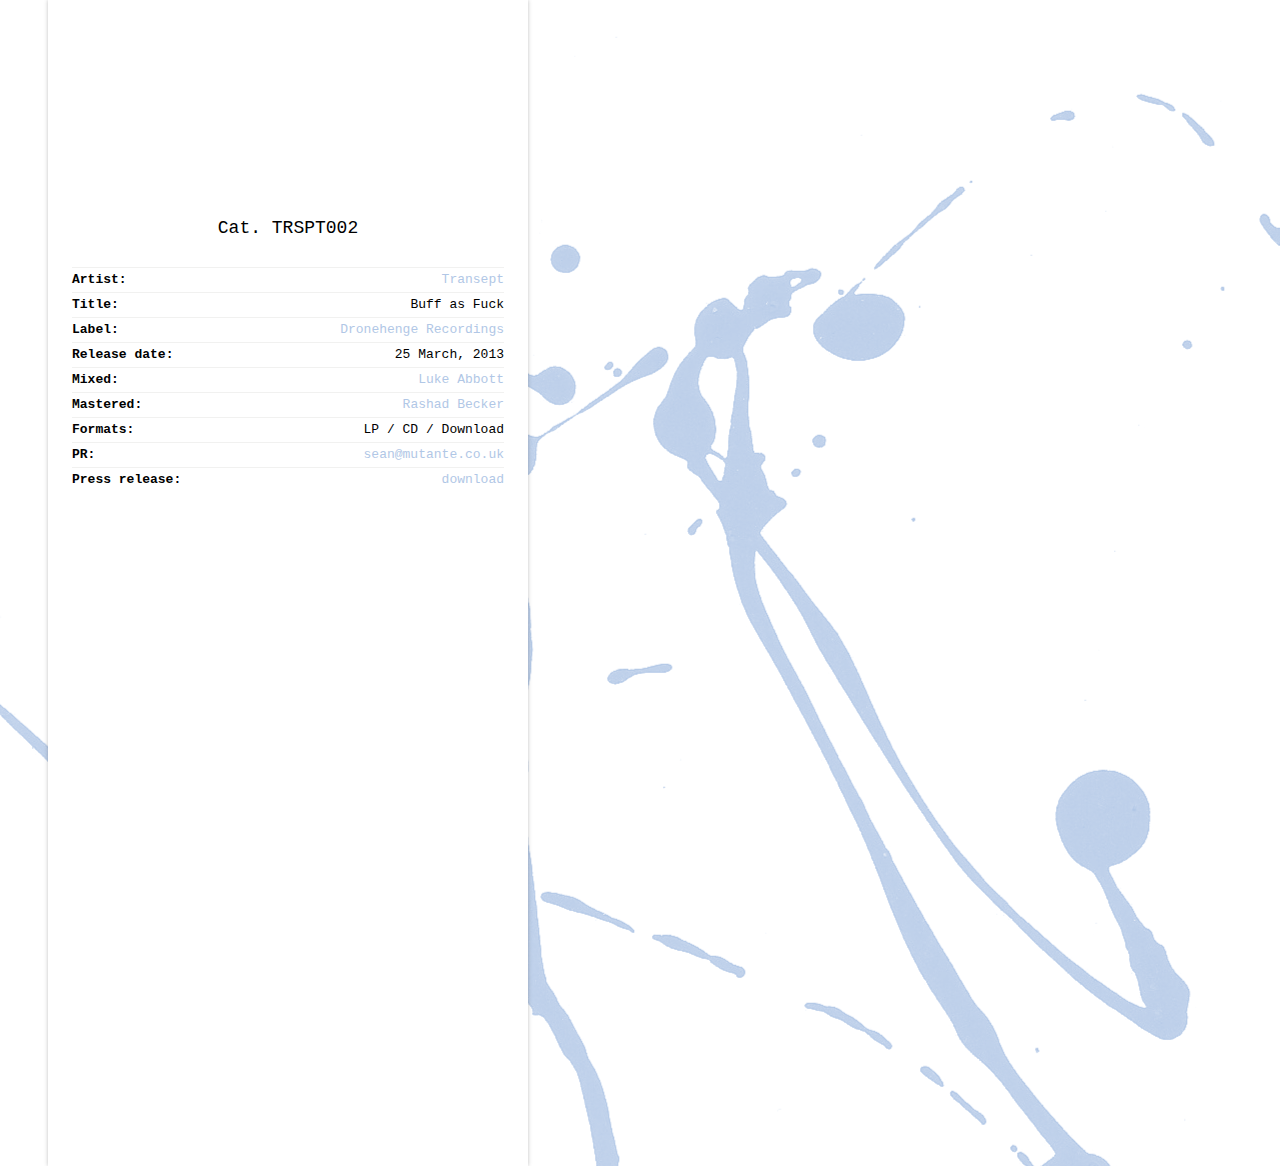
==== commit 8c4565d4: "update for release" ====
--- a/index.html
+++ b/index.html
@@ -10,8 +10,7 @@
         <meta name="description" content="">
         <meta name="viewport" content="width=device-width">
 
-        <link rel="stylesheet" href="css/normalize.min.css">
-        <link rel="stylesheet" href="css/main.css">
+        <link rel="stylesheet" href="css/screen.css">
 
         <script src="js/vendor/modernizr-2.6.1-respond-1.1.0.min.js"></script>
     </head>
@@ -20,35 +19,60 @@
             <p class="chromeframe">You are using an outdated browser. <a href="http://browsehappy.com/">Upgrade your browser today</a> or <a href="http://www.google.com/chromeframe/?redirect=true">install Google Chrome Frame</a> to better experience this site.</p>
         <![endif]-->
 
-			<a href="http://trspt.net"><h1>Transept</h1></a>
-			<h2>Buff as Fuck</h2>
-      <script src="//ajax.googleapis.com/ajax/libs/jquery/1.8.2/jquery.min.js"></script>
-      <script>window.jQuery || document.write('<script src="js/vendor/jquery-1.8.2.min.js"><\/script>')</script>
-      <script>
-	      function _pos(){
-	      	return 100 - Math.ceil(Math.random()*200);
-	      };
+		<h1><em>Buff as Fuck</em> by Transept</h1>
+		<div id="content">
+			<h2>Cat. TRSPT002</h2>
+			<dl>
+				<dt>Artist</dt>
+				<dd><a href="http://trspt.net">Transept</a></dd>
+				<dt>Title</dt>
+				<dd>Buff as Fuck</dd>
+				<dt>Label</dt>
+				<dd><a href="http://dronehenge.com">Dronehenge Recordings</a></dd>
+				<dt>Release date</dt>
+				<dd>25 March, 2013</dd>
+				<dt>Mixed</dt>
+				<dd><a href="http://lukeabbottmusic.com">Luke Abbott</a></dd>
+				<dt>Mastered</dt>
+				<dd><a href="http://www.clunk.de">Rashad Becker</a></dd>
+				<dt>Formats</dt>
+				<dd>LP / CD / Download</dd>
+				<dt>PR</dt>
+				<dd><a href="mailto:sean@mutante.co.uk">sean@mutante.co.uk</a></dd>
+				<dt>Press release</dt>
+				<dd><a href="/assets/buff_as_fuck-press_release-jan_2013.txt">download</a></dd>
+			</dl>
+			<iframe id="soundcloud" scrolling="no" frameborder="no" src="https://w.soundcloud.com/player/?url=http%3A%2F%2Fapi.soundcloud.com%2Fplaylists%2F1166178%3Fsecret_token%3Ds-GSrTJ&amp;color=b1c7e6&amp;auto_play=false&amp;show_artwork=true"></iframe>
+			<iframe id="ss_video" src="http://player.vimeo.com/video/52951623?color=b1c7e6" frameborder="0" webkitAllowFullScreen mozallowfullscreen allowFullScreen></iframe>
+			<!--iframe src="http://player.vimeo.com/video/57008386?color=b1c7e6" height="216" frameborder="0" webkitAllowFullScreen mozallowfullscreen allowFullScreen></iframe-->
+		</div>
+
+	  <script src="//ajax.googleapis.com/ajax/libs/jquery/1.8.2/jquery.min.js"></script>
+	  <script>window.jQuery || document.write('<script src="js/vendor/jquery-1.8.2.min.js"><\/script>')</script>
+		<script>
       	$(function(){
-      		$('body').css({
-      			'background' :
-      				'url("/img/bg/blue-' + Math.ceil(Math.random()*5) + '.png") no-repeat ' + _pos() + '% ' + _pos() + '%, ' +
-      				'url("/img/bg/blue-' + Math.ceil(Math.random()*5) + '.png") no-repeat ' + _pos() + '% ' + _pos() + '%, ' +
-      				'url("/img/bg/pink-' + Math.ceil(Math.random()*5) + '.png") no-repeat ' + _pos() + '% ' + _pos() + '%, ' +
-      				'url("/img/bg/pink-' + Math.ceil(Math.random()*5) + '.png") no-repeat ' + _pos() + '% ' + _pos() + '%'
-      		})
+      		if(((window.innerWidth > 0) ? window.innerWidth : screen.width) > 480){
+			      var _pos = function(){return 100 - Math.ceil(Math.random()*200)};
+	      		$('body').css({
+	      			'background' :
+	      				'url("/img/bg/blue-' + Math.ceil(Math.random()*5) + '.png") no-repeat ' + _pos() + '% ' + _pos() + '%, ' +
+	      				'url("/img/bg/blue-' + Math.ceil(Math.random()*5) + '.png") no-repeat ' + _pos() + '% ' + _pos() + '%, ' +
+	      				'url("/img/bg/pink-' + Math.ceil(Math.random()*5) + '.png") no-repeat ' + _pos() + '% ' + _pos() + '%, ' +
+	      				'url("/img/bg/pink-' + Math.ceil(Math.random()*5) + '.png") no-repeat ' + _pos() + '% ' + _pos() + '%'
+	      		})
+      		}
       	})
       </script>
-
-			<script type="text/javascript">
-			  var _gaq = _gaq || [];
-			  _gaq.push(['_setAccount', 'UA-36463064-1']);
-			  _gaq.push(['_setDomainName', 'buffasfuck.me']);
-			  _gaq.push(['_trackPageview']);
-			  (function() {
-			    var ga = document.createElement('script'); ga.type = 'text/javascript'; ga.async = true;
-			    ga.src = ('https:' == document.location.protocol ? 'https://ssl' : 'http://www') + '.google-analytics.com/ga.js';
-			    var s = document.getElementsByTagName('script')[0]; s.parentNode.insertBefore(ga, s);
-			  })();
-			</script>
+		<script type="text/javascript">
+		  var _gaq = _gaq || [];
+		  _gaq.push(['_setAccount', 'UA-36463064-1']);
+		  _gaq.push(['_setDomainName', 'buffasfuck.me']);
+		  _gaq.push(['_trackPageview']);
+		  (function() {
+		    var ga = document.createElement('script'); ga.type = 'text/javascript'; ga.async = true;
+		    ga.src = ('https:' == document.location.protocol ? 'https://ssl' : 'http://www') + '.google-analytics.com/ga.js';
+		    var s = document.getElementsByTagName('script')[0]; s.parentNode.insertBefore(ga, s);
+		  })();
+		</script>
     </body>
 </html>--- a/css/screen.css
+++ b/css/screen.css
@@ -0,0 +1,176 @@
+/* Welcome to Compass.
+ * In this file you should write your main styles. (or centralize your imports)
+ * Import this file using the following HTML or equivalent:
+ * <link href="/stylesheets/screen.css" media="screen, projection" rel="stylesheet" type="text/css" /> */
+/* line 17, ../../../../../../../Downloads/CodeKit.app/Contents/Resources/engines/compass/frameworks/compass/stylesheets/compass/reset/_utilities.scss */
+html, body, div, span, applet, object, iframe,
+h1, h2, h3, h4, h5, h6, p, blockquote, pre,
+a, abbr, acronym, address, big, cite, code,
+del, dfn, em, img, ins, kbd, q, s, samp,
+small, strike, strong, sub, sup, tt, var,
+b, u, i, center,
+dl, dt, dd, ol, ul, li,
+fieldset, form, label, legend,
+table, caption, tbody, tfoot, thead, tr, th, td,
+article, aside, canvas, details, embed,
+figure, figcaption, footer, header, hgroup,
+menu, nav, output, ruby, section, summary,
+time, mark, audio, video {
+  margin: 0;
+  padding: 0;
+  border: 0;
+  font: inherit;
+  font-size: 100%;
+  vertical-align: baseline; }
+
+/* line 22, ../../../../../../../Downloads/CodeKit.app/Contents/Resources/engines/compass/frameworks/compass/stylesheets/compass/reset/_utilities.scss */
+html {
+  line-height: 1; }
+
+/* line 24, ../../../../../../../Downloads/CodeKit.app/Contents/Resources/engines/compass/frameworks/compass/stylesheets/compass/reset/_utilities.scss */
+ol, ul {
+  list-style: none; }
+
+/* line 26, ../../../../../../../Downloads/CodeKit.app/Contents/Resources/engines/compass/frameworks/compass/stylesheets/compass/reset/_utilities.scss */
+table {
+  border-collapse: collapse;
+  border-spacing: 0; }
+
+/* line 28, ../../../../../../../Downloads/CodeKit.app/Contents/Resources/engines/compass/frameworks/compass/stylesheets/compass/reset/_utilities.scss */
+caption, th, td {
+  text-align: left;
+  font-weight: normal;
+  vertical-align: middle; }
+
+/* line 30, ../../../../../../../Downloads/CodeKit.app/Contents/Resources/engines/compass/frameworks/compass/stylesheets/compass/reset/_utilities.scss */
+q, blockquote {
+  quotes: none; }
+  /* line 103, ../../../../../../../Downloads/CodeKit.app/Contents/Resources/engines/compass/frameworks/compass/stylesheets/compass/reset/_utilities.scss */
+  q:before, q:after, blockquote:before, blockquote:after {
+    content: "";
+    content: none; }
+
+/* line 32, ../../../../../../../Downloads/CodeKit.app/Contents/Resources/engines/compass/frameworks/compass/stylesheets/compass/reset/_utilities.scss */
+a img {
+  border: none; }
+
+/* line 116, ../../../../../../../Downloads/CodeKit.app/Contents/Resources/engines/compass/frameworks/compass/stylesheets/compass/reset/_utilities.scss */
+article, aside, details, figcaption, figure, footer, header, hgroup, menu, nav, section, summary {
+  display: block; }
+
+/* line 61, ../../../../../../../Downloads/CodeKit.app/Contents/Resources/engines/compass/frameworks/compass/stylesheets/compass/typography/_vertical_rhythm.scss */
+* html {
+  font-size: 100%; }
+
+/* line 64, ../../../../../../../Downloads/CodeKit.app/Contents/Resources/engines/compass/frameworks/compass/stylesheets/compass/typography/_vertical_rhythm.scss */
+html {
+  font-size: 16px;
+  line-height: 1.5em; }
+
+/* line 15, ../scss/screen.scss */
+body {
+  background-color: #fff;
+  font-family: Menlo, Monaco, Courier, mono;
+  text-shadow: 1px 1px 1px rgba(255, 255, 255, 0.5); }
+
+/* line 21, ../scss/screen.scss */
+a {
+  color: #b1c7e6;
+  text-decoration: none; }
+  /* line 24, ../scss/screen.scss */
+  a:hover {
+    text-decoration: underline; }
+
+/* line 29, ../scss/screen.scss */
+h1 {
+  text-indent: -1000px;
+  overflow: hidden;
+  margin: 0; }
+
+/* line 35, ../scss/screen.scss */
+#content {
+  width: 27em;
+  position: absolute;
+  top: 0px;
+  left: 0px;
+  background: url('data:image/svg+xml,<svg version="1.1" id="logo" xmlns="http://www.w3.org/2000/svg" xmlns:xlink="http://www.w3.org/1999/xlink" ><style>g{fill:#000}</style><g transform="scale(0.4)"><path d="M132.798,170.298c0-17.4,21.4-23.399,34.199-24v1.8c-14.199,1-31.199,6.2-32.199,21.4c0,6.6,5,12.6,16.4,12.6c20.2,0,38.799-18.399,38.799-43.399c0-5.8-2.4-12-5-15.6c-7,3-14,5.199-21.199,5.199c-4.6,0-7-2-7-4.6c0-5,8.199-9.399,16.399-9.399c5.4,0,10,1.6,14.399,3.8c11.8-10,18.2-22.4,18.2-34.8c0-8-2.8-14-7.4-18.2c-21.199,12-33.599,34.399-48.399,56.799c-13.399,20.199-26.799,39.199-42.799,51.399c7.4,5.199,12.2,12.6,12.2,23.399c0,23.199-28.399,46.399-66.399,46.399c-28.799,0-47.199-14.4-47.199-38.8c0-42.599,43.6-62.599,81.599-75.198c6.2-2,12.4-4.4,18.2-7.2c-0.8-2-1-4.4-1-6.8c0-21,21.799-47,48.599-56.999c-1.2-20.8-16.8-39.2-55.999-39.2c-33.4,0-68.399,26.8-68.399,56.999c0,13.8,8.6,26,28.399,26c24.2,0,42.199-19,42.199-35c0-7.6-5-13.6-15.2-13.6c-8.6,0-15.8,5.2-20.2,9.4l-1.2-1.4c4-4.2,12.6-9.8,21.6-9.8c11.8,0,17,7,17,15.2c0,19.4-21.399,38-46.599,38c-18.6,0-31.8-10.2-31.8-27.4C23,47.1,57.399,17.101,98.398,17.101c34.799,0,55.599,16.2,56.999,40.399c6.6-2.2,13.4-3.6,20.399-3.6c8.4,0,16.8,1.8,23.6,5.4c10-4.4,21-6.8,33.2-6.8c25.6,0,37.799,11.8,37.799,24.799c0,16.6-15.8,26.6-30.399,26.6c-6,0-16.8-1.4-22.8-7l1.2-1.4c5.6,5,16,6.6,21.2,6.6c16.399,0,28.799-10.6,28.799-23.8c0-15.799-14.399-22.399-32.999-22.399c-12.399,0-22.6,2.4-31.399,6.4c6.2,4.8,10.199,11.6,10.199,21c0,14.6-8.6,29-23.6,37c6,4,9,11.8,9,19.999c0,21.6-17.999,44-46.399,44C139.598,184.298,132.798,177.898,132.798,170.298z M194.197,61.7c-5.8-3.2-13-4.8-20.8-4.8c-6,0-12,1.2-17.8,3v0.2c0,30.2-22,50.399-47.199,62.599c2.6,4.6,8,7,14.8,7c0.6,0,1.6,0,3-0.2l0.2,1.8c-1.2,0.2-2.6,0.2-3.8,0.2c-8,0-13.4-3-16.2-8c-6,2.8-12.2,5.2-18.2,7.2c-36.6,12-80.199,31.6-80.199,73.199c0,21.199,14.2,36.999,45.199,36.999c30.399,0,59.199-19.399,60.599-45.199c0-9-3.6-15.6-9.4-20.199c-10.6,7.399-22.4,11.8-36,11.8c-8.2,0-16.2-3-16.2-9c0-7.2,14.2-13,26-13c7.6,0,15.2,1.399,22,4.2c15.4-13.8,28.4-34.8,40.2-52.8C156.998,91.299,173.797,72.3,194.197,61.7z M97.999,171.499c-5.8-2.601-12.8-4-20-4c-8.6,0-23.4,4-23.4,10.8c0,4.399,6.2,6,12.6,6C78.599,184.298,88.599,179.298,97.999,171.499z M153.397,60.7c-25.399,9.2-46.799,33.8-46.799,54.399c0,2.2,0.4,4.2,1,5.8C133.198,108.499,153.397,89.5,153.397,60.7z M183.397,121.499c-2.8-3.199-5.8-5-12.4-5c-5.8,0-12.2,3.801-12.6,7.2c0,2,1.8,3,5.4,3C171.197,126.699,177.797,124.699,183.397,121.499z"/><path d="M267.797,143.499c1.199,0,1.6,0.6,1.6,1.2c0,0.2,0,0.6-0.6,1.6c-6.4,9.6-18.6,26.2-18.6,31.6c0,1.6,1,2.2,2.6,2.2c6.8,0,14.199-7.2,27.199-22.2l1.4,1c-8.4,10-20.8,24.8-32.8,24.8c-4.6,0-8.2-2-8.2-6.2c0-5.6,5-12.8,8.4-17.199l-0.2-0.2c-10.399,11.6-25.6,23.399-33.199,23.399c-4.2,0-6.6-2-6.6-5.199c0-3.601,2.399-7,5.6-11.4c5-6.8,11.2-14.6,11.2-18.6c0-1.2-0.601-2.2-2.2-2.2c-4.8,0-9.4,5.4-17,14.2l-1.6-0.8c9.399-10.8,14.6-17,22.799-17c5.2,0,7.801,2.4,7.801,6c0,10.2-17,25.6-17,30.199c0,0.8,0.399,1.2,1.2,1.2c8.999,0,32.399-24.6,38.599-32.999c1.601-2,3-3.4,6.4-3.4H267.797z"/><path d="M52.198,326.496c-5,33.399,24.2,36,35.799,36c70.999,0,125.798-89.999,167.998-163.798c9.999-17.399,20.6-36.399,31.199-53.6c-4.6-2-7.4-4.199-7.4-6.999c0-2.801,2.4-5.601,7-5.601c2.601,0,5,0.601,7.2,1.8c2.2-3.399,4.4-6.399,6.6-9.6c15.8-22.6,42.399-54.799,70.999-54.799c2.8,0,5.2,0.4,7.2,1.2c7.399-7,14-11.2,19.399-11.2c5.4,0,7,3.6,7,6.6c0,11.8-34.6,50.8-68.599,73.399c-2.4,3.6-5,7.6-7.4,11.6c8,1,15.4,1.8,20,2l-0.4,2.399c-3.8-0.199-11.8-1-20.999-2c-6.4,10-12.601,20.601-17.2,28.6c-2.399,36-35.8,128.998-61.799,128.998c-5.8,0-7-3.6-7-8.399c0-26.199,38.199-91.599,65.799-135.198c-0.2-5-1-11.8-3.399-17.8l-7-1.6c-10.601,17.8-21.4,36.399-32.2,55.199c-37.599,64.799-111.798,165.197-179.997,165.197c-18.399,0-41.799-6.6-34.999-42.399H52.198z M251.595,300.296c0.4,1.399,0.8,2.2,1.8,2.2c18-0.2,49.399-71.6,54.6-116.398C298.794,199.698,251.795,279.697,251.595,300.296z M288.594,142.899c1.2-2.2,2.601-4.2,4-6.2c-1.6-0.6-3.399-1-5.399-1c-1.8,0-3.4,0.8-3.4,2.4C283.794,139.899,285.595,141.499,288.594,142.899z M302.994,147.298c-0.8-1.6-1.601-3-2.601-4.399l-1.999,3.399C299.994,146.699,301.394,147.098,302.994,147.298z M319.193,150.298c16.601-25.8,38.399-58.199,56.6-76.399c-2.2-1-4.8-1.6-7.4-1.6c-24.199,0-47.999,38.399-59.999,57.599c-2.199,3.6-4.6,7.2-6.8,11c1.601,2,3,4.399,4.2,7L319.193,150.298z M306.794,150.499c1.8,4.8,2.6,10,3,14.6l8-12.6C314.193,151.898,310.394,151.298,306.794,150.499z M396.992,67.5c0-2.4-1.399-3.8-3.6-3.8c-2.2,0.2-6,3.6-11,9.4c2.2,1.8,3.2,4.2,3.2,6.8c0,1.6-0.4,3.2-1,4.8h-1.8c-0.601-3.4-1.8-6-3.4-8c-11.8,14.6-27.8,38.799-40.6,59.399C372.393,111.499,396.992,81.899,396.992,67.5z"/><path d="M413.19,147.098c1.6-2.199,2.8-3.6,6-3.6h3.8c1.2,0,1.6,0.6,1.6,1.2c0,0.2,0,0.6-0.6,1.6c-4.8,7.6-18.8,25.399-18.8,31.399c0,1.601,0.8,2.4,2.2,2.4c7,0,14.8-7.2,27.799-22.2l1.4,1c-8.399,10-20.8,24.8-33.399,24.8c-4.6,0-8.2-1.6-8.2-5.8c0-1.2,0.601-3.399,2.2-5.8v-0.2c-7,7.8-13,12-21,12s-10.199-4.2-10.199-8.399c0-14.601,18.399-32.6,34.799-32.6c6.601,0,9.8,2.8,11.4,5.6L413.19,147.098z M375.591,176.498c0,1.801,0.2,4.801,4.399,4.801c7,0,16-10.601,22.2-19.4c3-4.199,5.6-9,5.6-11.8c0-3.6-2.8-5-5.8-5C390.391,145.098,375.591,166.898,375.591,176.498z"/><path d="M439.188,158.499c11.4-8.8,32.199-21.8,40.8-21.8c1.399,0,2.199,1.4,2.199,2c0,0.399-0.199,0.6-0.8,1c-5.8,2.8-9,10.6-10.6,16c-4.6,15.8-8.8,28.999-28.6,28.999c-8,0-15.199-5-15.199-13.6c0-8,3.999-13.6,8.999-13.6C437.188,157.499,438.389,157.898,439.188,158.499z M470.388,142.098l-0.199-0.199c-10.2,3.6-22.2,12.399-29.6,17.999c0.6,1,1,2,1,2.801c0,6.199-8.8,5.6-8.8,13.199c0,3.4,3,6.6,8,6.6C456.188,182.498,457.188,154.499,470.388,142.098z"/><path d="M541.784,88.5c0,1.2,0,2.6-0.399,4l-1.6-0.2c0.199-1.2,0.399-2.4,0.399-3.6c-0.399-10.8-9.8-17.799-21.6-17.799c-15.2,0-25,12.8-25,26.199c0,14.4,10.2,28.6,40.8,28.6c4,0,8.399-0.4,13-1.399c23.6-36.6,43.799-62,59.799-62c7.4,0,9.8,3.8,9.8,8.6c0,17.2-27.8,42.599-58.399,52.399l-12.6,20.199c7.6,1.4,16.4,3,24.8,3l-0.4,1.8c-7.999,0-17.999-2-25.399-3.2c-6.399,10.2-16.8,26.2-22.399,36c-5.4,28.8-12.8,48.599-19.2,64.599c-7.999,19.8-26.999,62.399-41.199,62.399c-6,0-6.399-4.6-6.399-9.4c0-23.6,44.6-103.798,64.599-132.397c0.4-15,2.4-24.8,12.2-25.399c1.2,0,2.399,0.199,4,0.6l9.399-15.2c-3.8,0.601-7.6,1-11.399,1c-33.2,0-45.199-14.799-45.199-29.799c0-14.2,11.399-28.199,29.6-28.199C532.185,69.3,541.385,77.899,541.784,88.5z M464.985,296.696c0,1.4,0.801,2,1.801,2c15.999-0.6,46.599-78.198,52.999-113.397C510.385,199.098,464.985,275.897,464.985,296.696z M533.185,142.699c-6.399,0-10.199,5.2-10.6,19.8l12.6-19.4C534.585,142.899,533.785,142.699,533.185,142.699z M559.984,121.099c25.199-8.8,49.399-28.4,49.399-50c0-3.4-2-5.2-5-5.2C595.184,65.9,575.584,96.099,559.984,121.099z"/><path d="M617.781,143.499c1.199,0,1.6,0.6,1.6,1.2c0,0.2,0,0.6-0.6,1.6c-6.4,9.6-18.6,26.2-18.6,31.6c0,1.6,1,2.2,2.6,2.2c6.8,0,14.199-7.2,27.199-22.2l1.4,1c-8.4,10-20.8,24.8-32.8,24.8c-4.6,0-8.2-2-8.2-6.2c0-5.6,5-12.8,8.4-17.199l-0.2-0.2c-10.399,11.6-25.6,23.399-33.199,23.399c-4.2,0-6.6-2-6.6-5.199c0-3.601,2.399-7,5.6-11.4c5-6.8,11.2-14.6,11.2-18.6c0-1.2-0.601-2.2-2.2-2.2c-4.8,0-9.4,5.4-17,14.2l-1.6-0.8c9.399-10.8,14.6-17,22.799-17c5.2,0,7.801,2.4,7.801,6c0,10.2-17,25.6-17,30.199c0,0.8,0.399,1.2,1.2,1.2c8.999,0,32.399-24.6,38.599-32.999c1.601-2,3-3.4,6.4-3.4H617.781z"/><path d="M667.579,149.699c0,3.399-4,6.8-9,7l-1-1.4c1.4-2.2,1.8-4.6,1.8-6c0-3.2-2.6-4-3.6-4c-9.6,0-23.8,20-23.8,30.2c0,2.399,1,5.6,6.8,5.6c11,0,23-10.6,34-23.2l1.399,1c-9.199,10.8-23.8,25.2-39.399,25.2c-9.199,0-12.399-4.601-12.399-10c0-12.8,16.399-31.199,33.6-31.199C663.179,142.899,667.579,145.699,667.579,149.699z"/><path d="M701.577,176.698c0,2.2,0.6,3.4,2.8,3.4c5.8,0,17.399-15.8,22.8-22.2l1.4,1c-8.601,10.8-18.2,24.8-29.8,24.8c-5,0-7.6-2-7.6-6.2c0-2.8,1.399-7.199,1.399-9.8c0-3.999-2.399-6.399-12.2-6.399c-4.199,6.6-5.999,9.6-11.199,17.399c-2.6,4-4.2,4.2-6.4,4.2h-4.199c-0.601,0-1.4-0.4-1.4-1.2c0-0.399,0.2-1,0.6-1.6c13.601-21.6,24.4-38.199,39-58.999l3-4.4c-39.6-0.8-75.399-19.2-75.399-48.799c0-23.8,20.4-41.2,48.8-41.2c19.6,0,36.199,11.4,36.199,27.2c0,17-14,26.6-28.199,27.399l-0.2-1.6c13.399-1,26.199-8.2,26.199-25.6c0-11.8-11.8-25.6-35.399-25.6c-29.999,0-41.799,24.199-41.799,38.999c0,34.4,38.199,46.999,71.198,47.399c20.8-29,50.8-63.999,79.6-63.999c8.399,0,14.6,3.2,14.6,10.4c0,21.6-44,51.799-84.999,55.199l-4,5.801l-23,33.799c13.601-10.199,25.8-15.399,32.2-15.399c2.399,0,3.8,1.399,3.8,3.8c0,2-0.8,6-2.2,9l-2-0.4c0-2.8-1.399-4.6-4.399-4.6c-5.801,0-18.4,3.8-28,10.399v0.2c3.2-0.6,6.6-1,9.6-0.8c5.8,0.4,10.2,2.8,10.2,9.2C702.577,170.298,701.577,174.499,701.577,176.698z M711.577,114.499c39.6-3.6,76.599-30.599,76.599-51.999c0-5.2-3.4-9.4-10-9.4c-4.6,0-10.8,2-18.8,6.8c-12,7.2-23.999,19.2-47.599,54.399L711.577,114.499z"/></g></svg>') no-repeat 78px 53px;
+  background-color: #fff;
+  -webkit-background-size: 100% 100%;
+  -moz-background-size: 100% 100%;
+  -o-background-size: 100% 100%;
+  background-size: 100% 100%;
+  -moz-box-shadow: 0 0 4px rgba(0, 0, 0, 0.25);
+  -webkit-box-shadow: 0 0 4px rgba(0, 0, 0, 0.25);
+  box-shadow: 0 0 4px rgba(0, 0, 0, 0.25);
+  padding: 0 1.5em;
+  padding-top: 13.5em; }
+
+/* line 49, ../scss/screen.scss */
+h2 {
+  font-size: 1.125em;
+  line-height: 1.33333em;
+  padding-bottom: 1.5em;
+  text-align: center; }
+
+/* line 54, ../scss/screen.scss */
+dl {
+  margin: 0;
+  font-size: 1em;
+  line-height: 1.5em;
+  border-top: 1px solid rgba(231, 231, 230, 0.59); }
+
+/* line 59, ../scss/screen.scss */
+dt {
+  float: left;
+  clear: left;
+  width: 33%;
+  padding: 0;
+  font-weight: bold; }
+  /* line 65, ../scss/screen.scss */
+  dt::after {
+    content: ':'; }
+
+/* line 70, ../scss/screen.scss */
+dd {
+  margin: 0;
+  display: inline-block;
+  float: right;
+  width: 67%;
+  text-align: right; }
+
+/* line 78, ../scss/screen.scss */
+dt, dd {
+  border-top: 1px solid rgba(231, 231, 230, 0.59); }
+
+/* line 82, ../scss/screen.scss */
+dt:first-child {
+  border-top: none; }
+  /* line 84, ../scss/screen.scss */
+  dt:first-child + dd {
+    border-top: none; }
+
+/* line 89, ../scss/screen.scss */
+iframe {
+  width: 100%;
+  margin-bottom: 1.5em; }
+  /* line 92, ../scss/screen.scss */
+  iframe + dl {
+    border-top: none; }
+
+/* line 97, ../scss/screen.scss */
+#soundcloud {
+  height: 367px; }
+
+/* line 101, ../scss/screen.scss */
+#ss_video {
+  height: 243px; }
+
+@media only screen and (min-width: 480px) {
+  /* line 106, ../scss/screen.scss */
+  #content {
+    left: 3em; }
+
+  /* line 109, ../scss/screen.scss */
+  dl {
+    font-size: 0.8125em;
+    line-height: 1.84615em; } }
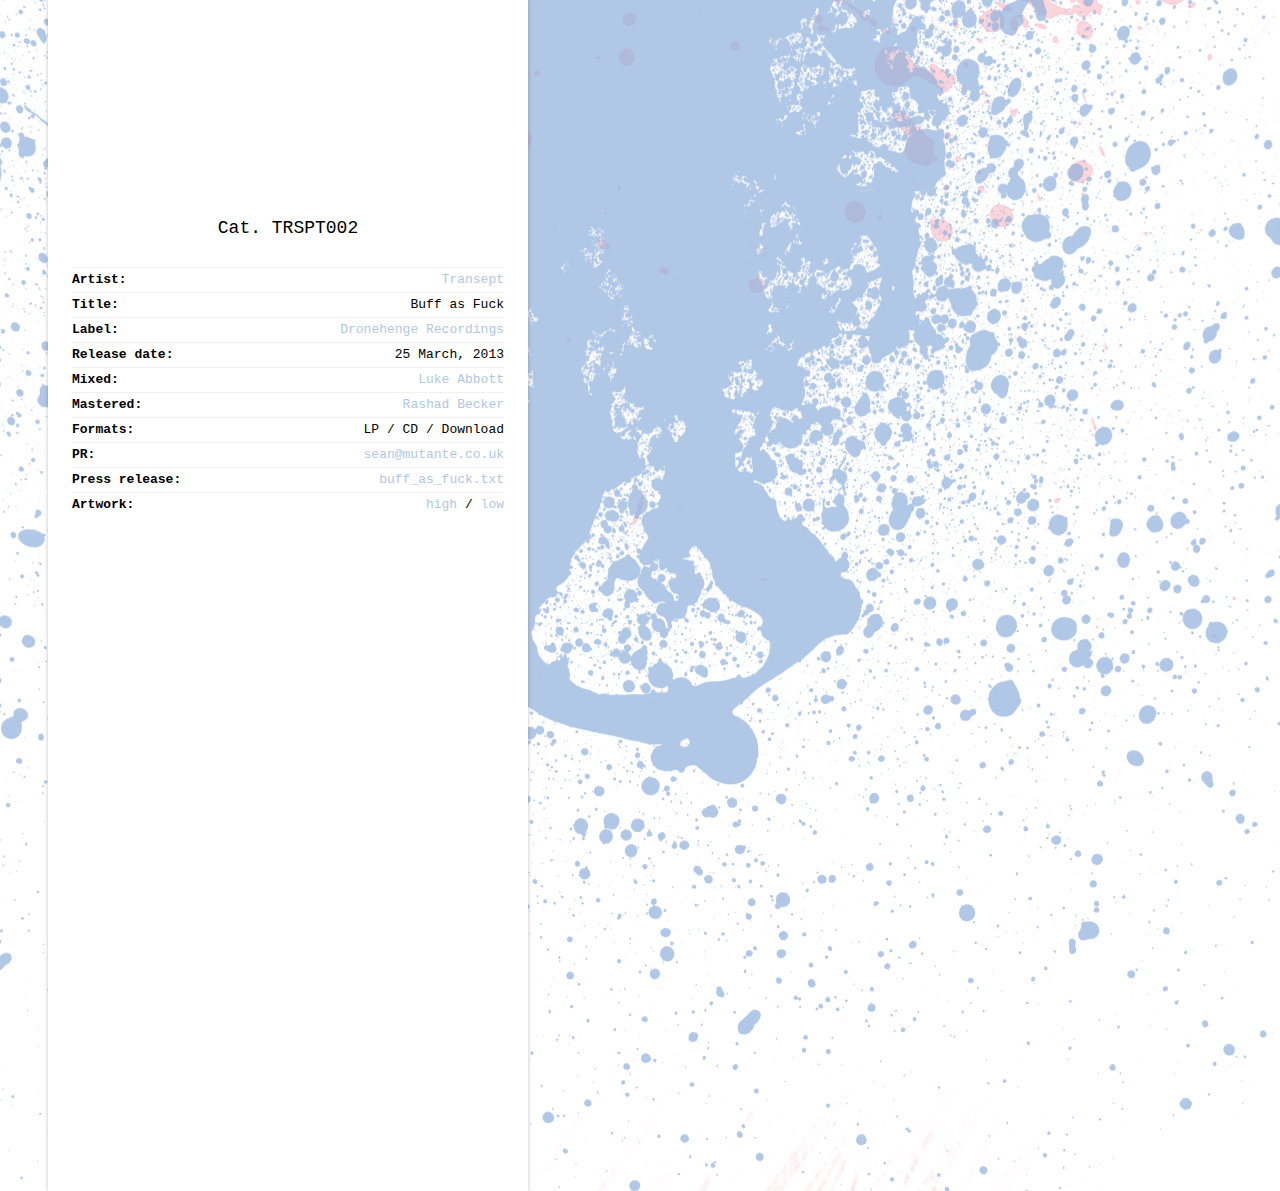
==== commit c6d9368d: "add new artwork" ====
--- a/index.html
+++ b/index.html
@@ -7,72 +7,71 @@
         <meta charset="utf-8">
         <meta http-equiv="X-UA-Compatible" content="IE=edge,chrome=1">
         <title>Buff as Fuck by Transept 2013</title>
-        <meta name="description" content="">
+        <meta name="description" content="Buff As Fuck, released 25 March 2013, is the second album by Transept.">
+        <meta name="keywords" content="Buff As Fuck, Transept, Luke Abbott, Rashad Becker, Norfolk, Noriwch band, music">
         <meta name="viewport" content="width=device-width">
-
         <link rel="stylesheet" href="css/screen.css">
-
         <script src="js/vendor/modernizr-2.6.1-respond-1.1.0.min.js"></script>
     </head>
     <body>
-        <!--[if lt IE 9]>
-            <p class="chromeframe">You are using an outdated browser. <a href="http://browsehappy.com/">Upgrade your browser today</a> or <a href="http://www.google.com/chromeframe/?redirect=true">install Google Chrome Frame</a> to better experience this site.</p>
-        <![endif]-->
-
-		<h1><em>Buff as Fuck</em> by Transept</h1>
-		<div id="content">
-			<h2>Cat. TRSPT002</h2>
-			<dl>
-				<dt>Artist</dt>
-				<dd><a href="http://trspt.net">Transept</a></dd>
-				<dt>Title</dt>
-				<dd>Buff as Fuck</dd>
-				<dt>Label</dt>
-				<dd><a href="http://dronehenge.com">Dronehenge Recordings</a></dd>
-				<dt>Release date</dt>
-				<dd>25 March, 2013</dd>
-				<dt>Mixed</dt>
-				<dd><a href="http://lukeabbottmusic.com">Luke Abbott</a></dd>
-				<dt>Mastered</dt>
-				<dd><a href="http://www.clunk.de">Rashad Becker</a></dd>
-				<dt>Formats</dt>
-				<dd>LP / CD / Download</dd>
-				<dt>PR</dt>
-				<dd><a href="mailto:sean@mutante.co.uk">sean@mutante.co.uk</a></dd>
-				<dt>Press release</dt>
-				<dd><a href="/assets/buff_as_fuck-press_release-jan_2013.txt">download</a></dd>
-			</dl>
-			<iframe id="soundcloud" scrolling="no" frameborder="no" src="https://w.soundcloud.com/player/?url=http%3A%2F%2Fapi.soundcloud.com%2Fplaylists%2F1166178%3Fsecret_token%3Ds-GSrTJ&amp;color=b1c7e6&amp;auto_play=false&amp;show_artwork=true"></iframe>
-			<iframe id="ss_video" src="http://player.vimeo.com/video/52951623?color=b1c7e6" frameborder="0" webkitAllowFullScreen mozallowfullscreen allowFullScreen></iframe>
-			<!--iframe src="http://player.vimeo.com/video/57008386?color=b1c7e6" height="216" frameborder="0" webkitAllowFullScreen mozallowfullscreen allowFullScreen></iframe-->
-		</div>
-
-	  <script src="//ajax.googleapis.com/ajax/libs/jquery/1.8.2/jquery.min.js"></script>
-	  <script>window.jQuery || document.write('<script src="js/vendor/jquery-1.8.2.min.js"><\/script>')</script>
-		<script>
-      	$(function(){
-      		if(((window.innerWidth > 0) ? window.innerWidth : screen.width) > 480){
-			      var _pos = function(){return 100 - Math.ceil(Math.random()*200)};
-	      		$('body').css({
-	      			'background' :
-	      				'url("/img/bg/blue-' + Math.ceil(Math.random()*5) + '.png") no-repeat ' + _pos() + '% ' + _pos() + '%, ' +
-	      				'url("/img/bg/blue-' + Math.ceil(Math.random()*5) + '.png") no-repeat ' + _pos() + '% ' + _pos() + '%, ' +
-	      				'url("/img/bg/pink-' + Math.ceil(Math.random()*5) + '.png") no-repeat ' + _pos() + '% ' + _pos() + '%, ' +
-	      				'url("/img/bg/pink-' + Math.ceil(Math.random()*5) + '.png") no-repeat ' + _pos() + '% ' + _pos() + '%'
-	      		})
-      		}
-      	})
-      </script>
-		<script type="text/javascript">
-		  var _gaq = _gaq || [];
-		  _gaq.push(['_setAccount', 'UA-36463064-1']);
-		  _gaq.push(['_setDomainName', 'buffasfuck.me']);
-		  _gaq.push(['_trackPageview']);
-		  (function() {
-		    var ga = document.createElement('script'); ga.type = 'text/javascript'; ga.async = true;
-		    ga.src = ('https:' == document.location.protocol ? 'https://ssl' : 'http://www') + '.google-analytics.com/ga.js';
-		    var s = document.getElementsByTagName('script')[0]; s.parentNode.insertBefore(ga, s);
-		  })();
-		</script>
+      <!--[if lt IE 9]>
+          <p class="chromeframe">You are using an outdated browser. <a href="http://browsehappy.com/">Upgrade your browser today</a> or <a href="http://www.google.com/chromeframe/?redirect=true">install Google Chrome Frame</a> to better experience this site.</p>
+      <![endif]-->
+			<h1><em>Buff as Fuck</em> by Transept</h1>
+			<div id="content">
+				<h2>Cat. TRSPT002</h2>
+				<dl>
+					<dt>Artist</dt>
+					<dd><a href="http://trspt.net">Transept</a></dd>
+					<dt>Title</dt>
+					<dd>Buff as Fuck</dd>
+					<dt>Label</dt>
+					<dd><a href="http://dronehenge.com">Dronehenge Recordings</a></dd>
+					<dt>Release date</dt>
+					<dd>25 March, 2013</dd>
+					<dt>Mixed</dt>
+					<dd><a href="http://lukeabbottmusic.com">Luke Abbott</a></dd>
+					<dt>Mastered</dt>
+					<dd><a href="http://www.clunk.de">Rashad Becker</a></dd>
+					<dt>Formats</dt>
+					<dd>LP / CD / Download</dd>
+					<dt>PR</dt>
+					<dd><a href="mailto:sean@mutante.co.uk">sean@mutante.co.uk</a></dd>
+					<dt>Press release</dt>
+					<dd><a href="/assets/buff_as_fuck.txt">buff_as_fuck.txt</a></dd>
+					<dt>Artwork</dt>
+					<dd><a href="https://www.dropbox.com/s/th49nhmj9cva6dm/baf_digital_1400.jpg">high</a> / <a href="https://www.dropbox.com/s/bybpy546vybi2gr/baf_digital_400.jpg">low</a></dd>
+				</dl>
+				<iframe id="soundcloud" scrolling="no" frameborder="no" src="https://w.soundcloud.com/player/?url=http%3A%2F%2Fapi.soundcloud.com%2Fplaylists%2F1166178%3Fsecret_token%3Ds-GSrTJ&amp;color=b1c7e6&amp;auto_play=false&amp;show_artwork=true"></iframe>
+				<iframe id="ss_video" src="http://player.vimeo.com/video/52951623?color=b1c7e6" frameborder="0" webkitAllowFullScreen mozallowfullscreen allowFullScreen></iframe>
+				<!--iframe src="http://player.vimeo.com/video/57008386?color=b1c7e6" height="216" frameborder="0" webkitAllowFullScreen mozallowfullscreen allowFullScreen></iframe-->
+			</div>
+		  <script src="//ajax.googleapis.com/ajax/libs/jquery/1.8.2/jquery.min.js"></script>
+		  <script>window.jQuery || document.write('<script src="js/vendor/jquery-1.8.2.min.js"><\/script>')</script>
+			<script>
+	      	$(function(){
+	      		if(((window.innerWidth > 0) ? window.innerWidth : screen.width) > 480){
+				      var _pos = function(){return 100 - Math.ceil(Math.random()*200)};
+		      		$('body').css({
+		      			'background' :
+		      				'url("/img/bg/blue-' + Math.ceil(Math.random()*5) + '.png") no-repeat ' + _pos() + '% ' + _pos() + '%, ' +
+		      				'url("/img/bg/blue-' + Math.ceil(Math.random()*5) + '.png") no-repeat ' + _pos() + '% ' + _pos() + '%, ' +
+		      				'url("/img/bg/pink-' + Math.ceil(Math.random()*5) + '.png") no-repeat ' + _pos() + '% ' + _pos() + '%, ' +
+		      				'url("/img/bg/pink-' + Math.ceil(Math.random()*5) + '.png") no-repeat ' + _pos() + '% ' + _pos() + '%'
+		      		})
+	      		}
+	      	})
+	      </script>
+			<script type="text/javascript">
+			  var _gaq = _gaq || [];
+			  _gaq.push(['_setAccount', 'UA-36463064-1']);
+			  _gaq.push(['_setDomainName', 'buffasfuck.me']);
+			  _gaq.push(['_trackPageview']);
+			  (function() {
+			    var ga = document.createElement('script'); ga.type = 'text/javascript'; ga.async = true;
+			    ga.src = ('https:' == document.location.protocol ? 'https://ssl' : 'http://www') + '.google-analytics.com/ga.js';
+			    var s = document.getElementsByTagName('script')[0]; s.parentNode.insertBefore(ga, s);
+			  })();
+			</script>
     </body>
 </html>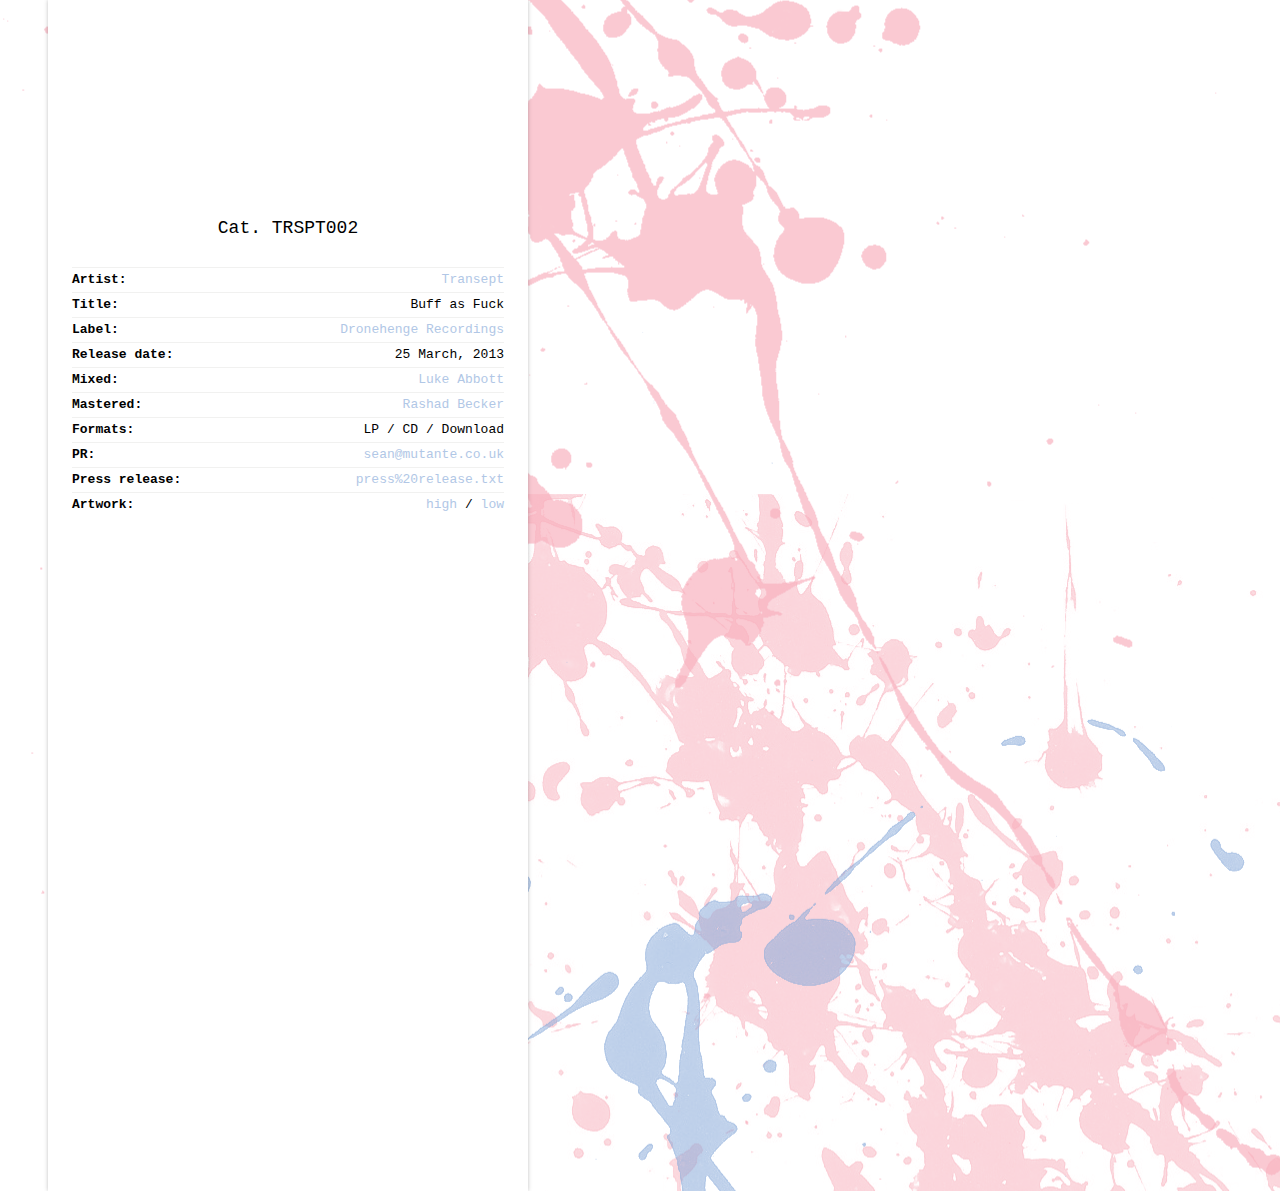
==== commit 3b0f7b49: "press release comes from dropbox" ====
--- a/index.html
+++ b/index.html
@@ -38,7 +38,7 @@
 					<dt>PR</dt>
 					<dd><a href="mailto:sean@mutante.co.uk">sean@mutante.co.uk</a></dd>
 					<dt>Press release</dt>
-					<dd><a href="/assets/buff_as_fuck.txt">buff_as_fuck.txt</a></dd>
+					<dd><a href="https://www.dropbox.com/s/6llr05cyu8iikn3/press%20release.txt">press%20release.txt</a></dd>
 					<dt>Artwork</dt>
 					<dd><a href="https://www.dropbox.com/s/th49nhmj9cva6dm/baf_digital_1400.jpg">high</a> / <a href="https://www.dropbox.com/s/bybpy546vybi2gr/baf_digital_400.jpg">low</a></dd>
 				</dl>
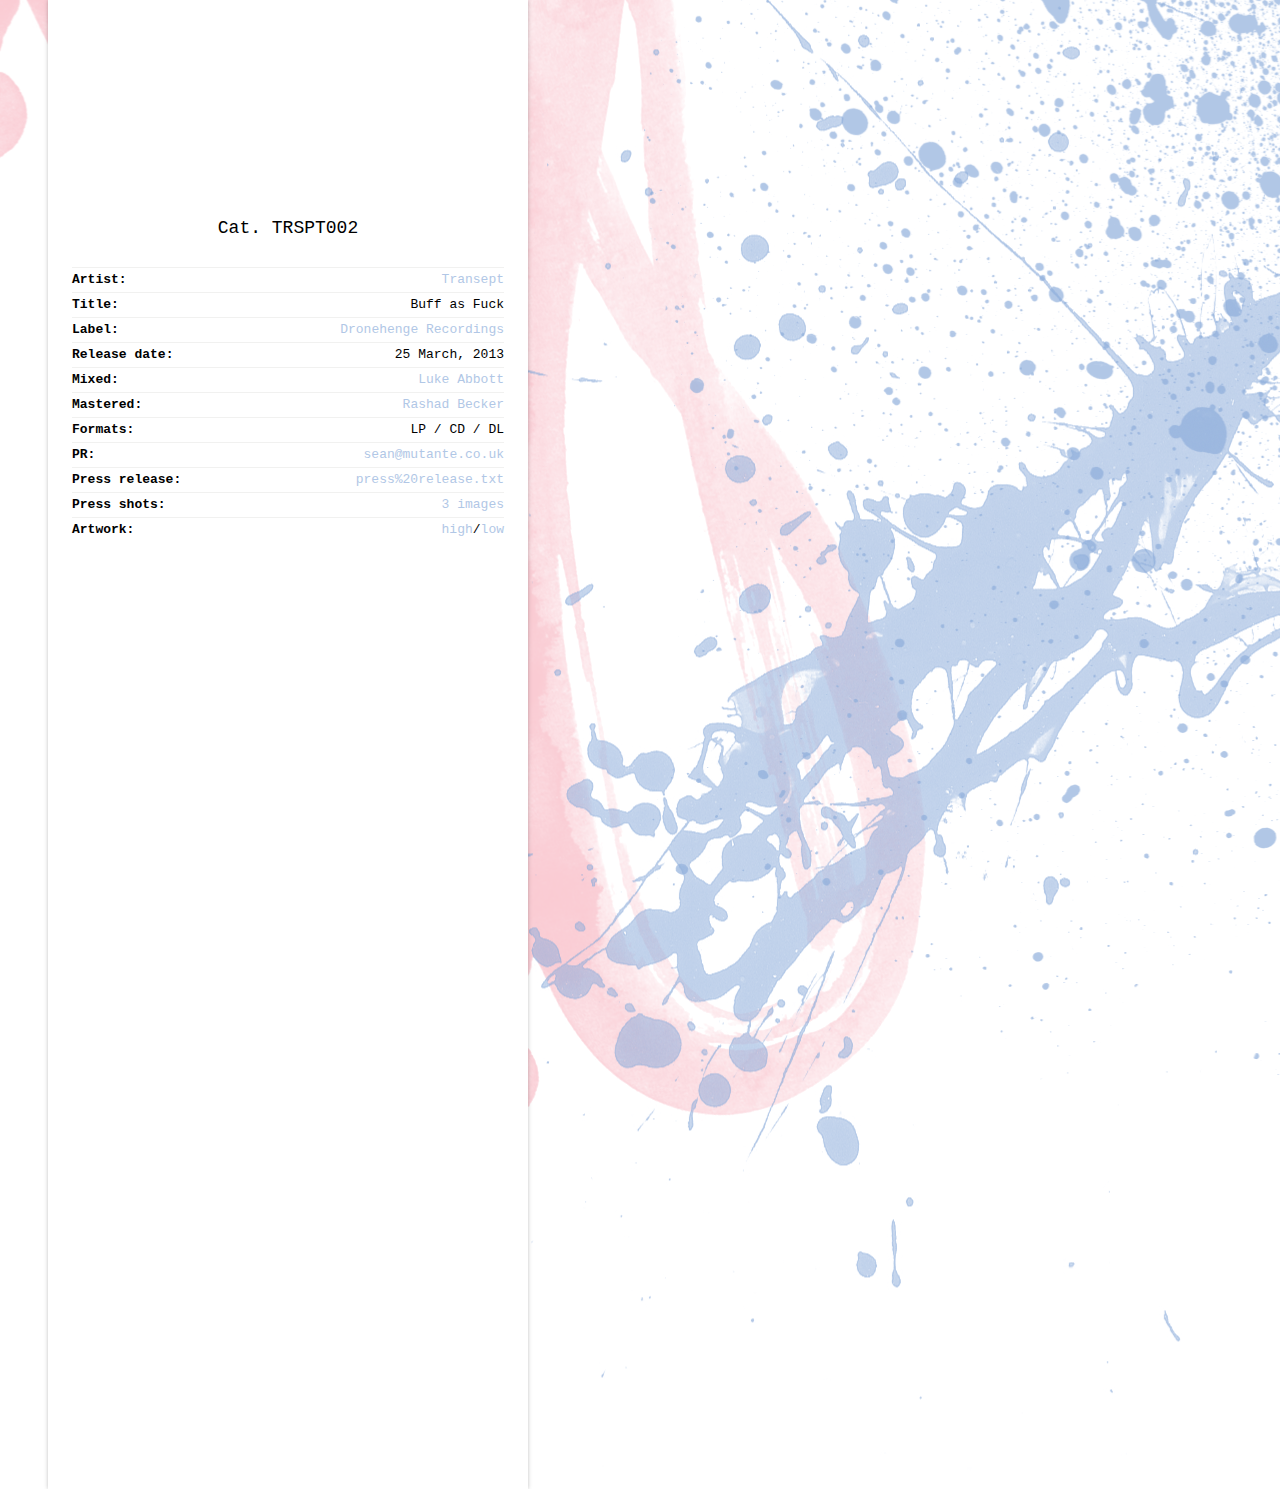
==== commit 319f6f32: "add mb video" ====
--- a/index.html
+++ b/index.html
@@ -1,77 +1,79 @@
-<!DOCTYPE html>
-<!--[if lt IE 7]>      <html class="no-js lt-ie9 lt-ie8 lt-ie7"> <![endif]-->
-<!--[if IE 7]>         <html class="no-js lt-ie9 lt-ie8"> <![endif]-->
-<!--[if IE 8]>         <html class="no-js lt-ie9"> <![endif]-->
-<!--[if gt IE 8]><!--> <html class="no-js"> <!--<![endif]-->
-    <head>
-        <meta charset="utf-8">
-        <meta http-equiv="X-UA-Compatible" content="IE=edge,chrome=1">
-        <title>Buff as Fuck by Transept 2013</title>
-        <meta name="description" content="Buff As Fuck, released 25 March 2013, is the second album by Transept.">
-        <meta name="keywords" content="Buff As Fuck, Transept, Luke Abbott, Rashad Becker, Norfolk, Noriwch band, music">
-        <meta name="viewport" content="width=device-width">
-        <link rel="stylesheet" href="css/screen.css">
-        <script src="js/vendor/modernizr-2.6.1-respond-1.1.0.min.js"></script>
-    </head>
-    <body>
-      <!--[if lt IE 9]>
-          <p class="chromeframe">You are using an outdated browser. <a href="http://browsehappy.com/">Upgrade your browser today</a> or <a href="http://www.google.com/chromeframe/?redirect=true">install Google Chrome Frame</a> to better experience this site.</p>
-      <![endif]-->
-			<h1><em>Buff as Fuck</em> by Transept</h1>
-			<div id="content">
-				<h2>Cat. TRSPT002</h2>
-				<dl>
-					<dt>Artist</dt>
-					<dd><a href="http://trspt.net">Transept</a></dd>
-					<dt>Title</dt>
-					<dd>Buff as Fuck</dd>
-					<dt>Label</dt>
-					<dd><a href="http://dronehenge.com">Dronehenge Recordings</a></dd>
-					<dt>Release date</dt>
-					<dd>25 March, 2013</dd>
-					<dt>Mixed</dt>
-					<dd><a href="http://lukeabbottmusic.com">Luke Abbott</a></dd>
-					<dt>Mastered</dt>
-					<dd><a href="http://www.clunk.de">Rashad Becker</a></dd>
-					<dt>Formats</dt>
-					<dd>LP / CD / Download</dd>
-					<dt>PR</dt>
-					<dd><a href="mailto:sean@mutante.co.uk">sean@mutante.co.uk</a></dd>
-					<dt>Press release</dt>
-					<dd><a href="https://www.dropbox.com/s/6llr05cyu8iikn3/press%20release.txt">press%20release.txt</a></dd>
-					<dt>Artwork</dt>
-					<dd><a href="https://www.dropbox.com/s/th49nhmj9cva6dm/baf_digital_1400.jpg">high</a> / <a href="https://www.dropbox.com/s/bybpy546vybi2gr/baf_digital_400.jpg">low</a></dd>
-				</dl>
-				<iframe id="soundcloud" scrolling="no" frameborder="no" src="https://w.soundcloud.com/player/?url=http%3A%2F%2Fapi.soundcloud.com%2Fplaylists%2F1166178%3Fsecret_token%3Ds-GSrTJ&amp;color=b1c7e6&amp;auto_play=false&amp;show_artwork=true"></iframe>
-				<iframe id="ss_video" src="http://player.vimeo.com/video/52951623?color=b1c7e6" frameborder="0" webkitAllowFullScreen mozallowfullscreen allowFullScreen></iframe>
-				<!--iframe src="http://player.vimeo.com/video/57008386?color=b1c7e6" height="216" frameborder="0" webkitAllowFullScreen mozallowfullscreen allowFullScreen></iframe-->
-			</div>
-		  <script src="//ajax.googleapis.com/ajax/libs/jquery/1.8.2/jquery.min.js"></script>
-		  <script>window.jQuery || document.write('<script src="js/vendor/jquery-1.8.2.min.js"><\/script>')</script>
-			<script>
-	      	$(function(){
-	      		if(((window.innerWidth > 0) ? window.innerWidth : screen.width) > 480){
-				      var _pos = function(){return 100 - Math.ceil(Math.random()*200)};
-		      		$('body').css({
-		      			'background' :
-		      				'url("/img/bg/blue-' + Math.ceil(Math.random()*5) + '.png") no-repeat ' + _pos() + '% ' + _pos() + '%, ' +
-		      				'url("/img/bg/blue-' + Math.ceil(Math.random()*5) + '.png") no-repeat ' + _pos() + '% ' + _pos() + '%, ' +
-		      				'url("/img/bg/pink-' + Math.ceil(Math.random()*5) + '.png") no-repeat ' + _pos() + '% ' + _pos() + '%, ' +
-		      				'url("/img/bg/pink-' + Math.ceil(Math.random()*5) + '.png") no-repeat ' + _pos() + '% ' + _pos() + '%'
-		      		})
-	      		}
-	      	})
-	      </script>
-			<script type="text/javascript">
-			  var _gaq = _gaq || [];
-			  _gaq.push(['_setAccount', 'UA-36463064-1']);
-			  _gaq.push(['_setDomainName', 'buffasfuck.me']);
-			  _gaq.push(['_trackPageview']);
-			  (function() {
-			    var ga = document.createElement('script'); ga.type = 'text/javascript'; ga.async = true;
-			    ga.src = ('https:' == document.location.protocol ? 'https://ssl' : 'http://www') + '.google-analytics.com/ga.js';
-			    var s = document.getElementsByTagName('script')[0]; s.parentNode.insertBefore(ga, s);
-			  })();
-			</script>
-    </body>
+<!DOCTYPE html><!--[if lt IE 7]>
+<html lang="en" class="no-js lt-ie9 lt-ie8 lt-ie7"></html><![endif]--><!--[if IE 7]>
+<html lang="en" class="no-js lt-ie9 lt-ie8"></html><![endif]--><!--[if IE 8]>
+<html lang="en" class="no-js lt-ie9"></html><![endif]-->
+<!--[if gt IE 8]><!-->
+<html lang="en" class="no-js">
+  <!--<![endif]-->
+  <head>
+    <meta charset="utf-8">
+    <meta http-equiv="X-UA-Compatible" content="IE=edge,chrome=1">
+    <title>Buff as Fuck by Transept 2013</title>
+    <meta name="description" content="Buff As Fuck, released 25 March 2013, is the second album by Transept.">
+    <meta name="keywords" content="Buff As Fuck, Transept, Luke Abbott, Rashad Becker, Norfolk, Norwich band, music">
+    <meta name="viewport" content="width=device-width">
+    <link rel="stylesheet" href="css/screen.css">
+    <script src="js/vendor/modernizr-2.6.1-respond-1.1.0.min.js"></script>
+  </head>
+  <body><!--[if lt IE 9]>
+    <p class="chromeframe">You are using an outdated browser.<a href="http://browsehappy.com/">Upgrade your browser today</a>or<a href="http://www.google.com/chromeframe/?redirect=true">install Google Chrome Frame</a>to better experience this site.</p><![endif]-->
+    <h1><em>Buff as Fuck</em>by Transept</h1>
+    <div id="content">
+      <h2>Cat. TRSPT002</h2>
+      <dl>
+        <dt>Artist</dt>
+        <dd><a href="http://trspt.net">Transept</a></dd>
+        <dt>Title</dt>
+        <dd>Buff as Fuck</dd>
+        <dt>Label</dt>
+        <dd><a href="http://dronehenge.com">Dronehenge Recordings</a></dd>
+        <dt>Release date</dt>
+        <dd>25 March, 2013</dd>
+        <dt>Mixed</dt>
+        <dd><a href="http://lukeabbottmusic.com">Luke Abbott</a></dd>
+        <dt>Mastered</dt>
+        <dd><a href="http://www.clunk.de">Rashad Becker</a></dd>
+        <dt>Formats</dt>
+        <dd>LP / CD / DL</dd>
+        <dt>PR</dt>
+        <dd><a href="mailto:sean@mutante.co.uk">sean@mutante.co.uk</a></dd>
+        <dt>Press release</dt>
+        <dd><a href="https://www.dropbox.com/s/6llr05cyu8iikn3/press%20release.txt">press%20release.txt</a></dd>
+        <dt>Press shots</dt>
+        <dd><a href="https://www.dropbox.com/sh/9uwzsezxv7fg3dg/UDgTBMI5Mm?lst">3 images</a></dd>
+        <dt>Artwork</dt>
+        <dd><a href="https://www.dropbox.com/s/th49nhmj9cva6dm/baf_digital_1400.jpg">high</a>/<a href="https://www.dropbox.com/s/bybpy546vybi2gr/baf_digital_400.jpg">low</a></dd>
+      </dl>
+      <iframe id="soundcloud" scrolling="no" frameborder="no" src="https://w.soundcloud.com/player/?url=http%3A%2F%2Fapi.soundcloud.com%2Fplaylists%2F1166178%3Fsecret_token%3Ds-GSrTJ&amp;color=b1c7e6&amp;auto_play=false&amp;show_artwork=true"></iframe>
+      <iframe src="http://player.vimeo.com/video/59569178" frameborder="0" webkitallowfullscreen="webkitAllowFullScreen" mozallowfullscreen="mozallowfullscreen" allowfullscreen="allowFullScreen" style="height:235px" class="video"></iframe>
+      <iframe src="http://player.vimeo.com/video/52951623" frameborder="0" webkitallowfullscreen="webkitAllowFullScreen" mozallowfullscreen="mozallowfullscreen" allowfullscreen="allowFullScreen" class="video"></iframe>
+    </div>
+    <script src="//ajax.googleapis.com/ajax/libs/jquery/1.8.2/jquery.min.js"></script>
+    <script>window.jQuery || document.write('<script src="js/vendor/jquery-1.8.2.min.js"><\\/script>')</script>
+    <script>
+      $(function(){
+      if(((window.innerWidth > 0) ? window.innerWidth : screen.width) > 480){
+      var _pos = function(){return 100 - Math.ceil(Math.random()*200)};
+      $('body').css({
+      'background' :
+      'url("/img/bg/blue-' + Math.ceil(Math.random()*5) + '.png") no-repeat ' + _pos() + '% ' + _pos() + '%, ' +
+      'url("/img/bg/blue-' + Math.ceil(Math.random()*5) + '.png") no-repeat ' + _pos() + '% ' + _pos() + '%, ' +
+      'url("/img/bg/pink-' + Math.ceil(Math.random()*5) + '.png") no-repeat ' + _pos() + '% ' + _pos() + '%, ' +
+      'url("/img/bg/pink-' + Math.ceil(Math.random()*5) + '.png") no-repeat ' + _pos() + '% ' + _pos() + '%'
+      })
+      }
+      })
+    </script>
+    <script type="text/javascript">
+      var _gaq = _gaq || [];
+      _gaq.push(['_setAccount', 'UA-36463064-1']);
+      _gaq.push(['_setDomainName', 'buffasfuck.me']);
+      _gaq.push(['_trackPageview']);
+      (function() {
+      var ga = document.createElement('script'); ga.type = 'text/javascript'; ga.async = true;
+      ga.src = ('https:' == document.location.protocol ? 'https://ssl' : 'http://www') + '.google-analytics.com/ga.js';
+      var s = document.getElementsByTagName('script')[0]; s.parentNode.insertBefore(ga, s);
+      })();
+    </script>
+  </body>
 </html>--- a/css/screen.css
+++ b/css/screen.css
@@ -1,176 +1 @@
-/* Welcome to Compass.
- * In this file you should write your main styles. (or centralize your imports)
- * Import this file using the following HTML or equivalent:
- * <link href="/stylesheets/screen.css" media="screen, projection" rel="stylesheet" type="text/css" /> */
-/* line 17, ../../../../../../../Downloads/CodeKit.app/Contents/Resources/engines/compass/frameworks/compass/stylesheets/compass/reset/_utilities.scss */
-html, body, div, span, applet, object, iframe,
-h1, h2, h3, h4, h5, h6, p, blockquote, pre,
-a, abbr, acronym, address, big, cite, code,
-del, dfn, em, img, ins, kbd, q, s, samp,
-small, strike, strong, sub, sup, tt, var,
-b, u, i, center,
-dl, dt, dd, ol, ul, li,
-fieldset, form, label, legend,
-table, caption, tbody, tfoot, thead, tr, th, td,
-article, aside, canvas, details, embed,
-figure, figcaption, footer, header, hgroup,
-menu, nav, output, ruby, section, summary,
-time, mark, audio, video {
-  margin: 0;
-  padding: 0;
-  border: 0;
-  font: inherit;
-  font-size: 100%;
-  vertical-align: baseline; }
-
-/* line 22, ../../../../../../../Downloads/CodeKit.app/Contents/Resources/engines/compass/frameworks/compass/stylesheets/compass/reset/_utilities.scss */
-html {
-  line-height: 1; }
-
-/* line 24, ../../../../../../../Downloads/CodeKit.app/Contents/Resources/engines/compass/frameworks/compass/stylesheets/compass/reset/_utilities.scss */
-ol, ul {
-  list-style: none; }
-
-/* line 26, ../../../../../../../Downloads/CodeKit.app/Contents/Resources/engines/compass/frameworks/compass/stylesheets/compass/reset/_utilities.scss */
-table {
-  border-collapse: collapse;
-  border-spacing: 0; }
-
-/* line 28, ../../../../../../../Downloads/CodeKit.app/Contents/Resources/engines/compass/frameworks/compass/stylesheets/compass/reset/_utilities.scss */
-caption, th, td {
-  text-align: left;
-  font-weight: normal;
-  vertical-align: middle; }
-
-/* line 30, ../../../../../../../Downloads/CodeKit.app/Contents/Resources/engines/compass/frameworks/compass/stylesheets/compass/reset/_utilities.scss */
-q, blockquote {
-  quotes: none; }
-  /* line 103, ../../../../../../../Downloads/CodeKit.app/Contents/Resources/engines/compass/frameworks/compass/stylesheets/compass/reset/_utilities.scss */
-  q:before, q:after, blockquote:before, blockquote:after {
-    content: "";
-    content: none; }
-
-/* line 32, ../../../../../../../Downloads/CodeKit.app/Contents/Resources/engines/compass/frameworks/compass/stylesheets/compass/reset/_utilities.scss */
-a img {
-  border: none; }
-
-/* line 116, ../../../../../../../Downloads/CodeKit.app/Contents/Resources/engines/compass/frameworks/compass/stylesheets/compass/reset/_utilities.scss */
-article, aside, details, figcaption, figure, footer, header, hgroup, menu, nav, section, summary {
-  display: block; }
-
-/* line 61, ../../../../../../../Downloads/CodeKit.app/Contents/Resources/engines/compass/frameworks/compass/stylesheets/compass/typography/_vertical_rhythm.scss */
-* html {
-  font-size: 100%; }
-
-/* line 64, ../../../../../../../Downloads/CodeKit.app/Contents/Resources/engines/compass/frameworks/compass/stylesheets/compass/typography/_vertical_rhythm.scss */
-html {
-  font-size: 16px;
-  line-height: 1.5em; }
-
-/* line 15, ../scss/screen.scss */
-body {
-  background-color: #fff;
-  font-family: Menlo, Monaco, Courier, mono;
-  text-shadow: 1px 1px 1px rgba(255, 255, 255, 0.5); }
-
-/* line 21, ../scss/screen.scss */
-a {
-  color: #b1c7e6;
-  text-decoration: none; }
-  /* line 24, ../scss/screen.scss */
-  a:hover {
-    text-decoration: underline; }
-
-/* line 29, ../scss/screen.scss */
-h1 {
-  text-indent: -1000px;
-  overflow: hidden;
-  margin: 0; }
-
-/* line 35, ../scss/screen.scss */
-#content {
-  width: 27em;
-  position: absolute;
-  top: 0px;
-  left: 0px;
-  background: url('data:image/svg+xml,<svg version="1.1" id="logo" xmlns="http://www.w3.org/2000/svg" xmlns:xlink="http://www.w3.org/1999/xlink" ><style>g{fill:#000}</style><g transform="scale(0.4)"><path d="M132.798,170.298c0-17.4,21.4-23.399,34.199-24v1.8c-14.199,1-31.199,6.2-32.199,21.4c0,6.6,5,12.6,16.4,12.6c20.2,0,38.799-18.399,38.799-43.399c0-5.8-2.4-12-5-15.6c-7,3-14,5.199-21.199,5.199c-4.6,0-7-2-7-4.6c0-5,8.199-9.399,16.399-9.399c5.4,0,10,1.6,14.399,3.8c11.8-10,18.2-22.4,18.2-34.8c0-8-2.8-14-7.4-18.2c-21.199,12-33.599,34.399-48.399,56.799c-13.399,20.199-26.799,39.199-42.799,51.399c7.4,5.199,12.2,12.6,12.2,23.399c0,23.199-28.399,46.399-66.399,46.399c-28.799,0-47.199-14.4-47.199-38.8c0-42.599,43.6-62.599,81.599-75.198c6.2-2,12.4-4.4,18.2-7.2c-0.8-2-1-4.4-1-6.8c0-21,21.799-47,48.599-56.999c-1.2-20.8-16.8-39.2-55.999-39.2c-33.4,0-68.399,26.8-68.399,56.999c0,13.8,8.6,26,28.399,26c24.2,0,42.199-19,42.199-35c0-7.6-5-13.6-15.2-13.6c-8.6,0-15.8,5.2-20.2,9.4l-1.2-1.4c4-4.2,12.6-9.8,21.6-9.8c11.8,0,17,7,17,15.2c0,19.4-21.399,38-46.599,38c-18.6,0-31.8-10.2-31.8-27.4C23,47.1,57.399,17.101,98.398,17.101c34.799,0,55.599,16.2,56.999,40.399c6.6-2.2,13.4-3.6,20.399-3.6c8.4,0,16.8,1.8,23.6,5.4c10-4.4,21-6.8,33.2-6.8c25.6,0,37.799,11.8,37.799,24.799c0,16.6-15.8,26.6-30.399,26.6c-6,0-16.8-1.4-22.8-7l1.2-1.4c5.6,5,16,6.6,21.2,6.6c16.399,0,28.799-10.6,28.799-23.8c0-15.799-14.399-22.399-32.999-22.399c-12.399,0-22.6,2.4-31.399,6.4c6.2,4.8,10.199,11.6,10.199,21c0,14.6-8.6,29-23.6,37c6,4,9,11.8,9,19.999c0,21.6-17.999,44-46.399,44C139.598,184.298,132.798,177.898,132.798,170.298z M194.197,61.7c-5.8-3.2-13-4.8-20.8-4.8c-6,0-12,1.2-17.8,3v0.2c0,30.2-22,50.399-47.199,62.599c2.6,4.6,8,7,14.8,7c0.6,0,1.6,0,3-0.2l0.2,1.8c-1.2,0.2-2.6,0.2-3.8,0.2c-8,0-13.4-3-16.2-8c-6,2.8-12.2,5.2-18.2,7.2c-36.6,12-80.199,31.6-80.199,73.199c0,21.199,14.2,36.999,45.199,36.999c30.399,0,59.199-19.399,60.599-45.199c0-9-3.6-15.6-9.4-20.199c-10.6,7.399-22.4,11.8-36,11.8c-8.2,0-16.2-3-16.2-9c0-7.2,14.2-13,26-13c7.6,0,15.2,1.399,22,4.2c15.4-13.8,28.4-34.8,40.2-52.8C156.998,91.299,173.797,72.3,194.197,61.7z M97.999,171.499c-5.8-2.601-12.8-4-20-4c-8.6,0-23.4,4-23.4,10.8c0,4.399,6.2,6,12.6,6C78.599,184.298,88.599,179.298,97.999,171.499z M153.397,60.7c-25.399,9.2-46.799,33.8-46.799,54.399c0,2.2,0.4,4.2,1,5.8C133.198,108.499,153.397,89.5,153.397,60.7z M183.397,121.499c-2.8-3.199-5.8-5-12.4-5c-5.8,0-12.2,3.801-12.6,7.2c0,2,1.8,3,5.4,3C171.197,126.699,177.797,124.699,183.397,121.499z"/><path d="M267.797,143.499c1.199,0,1.6,0.6,1.6,1.2c0,0.2,0,0.6-0.6,1.6c-6.4,9.6-18.6,26.2-18.6,31.6c0,1.6,1,2.2,2.6,2.2c6.8,0,14.199-7.2,27.199-22.2l1.4,1c-8.4,10-20.8,24.8-32.8,24.8c-4.6,0-8.2-2-8.2-6.2c0-5.6,5-12.8,8.4-17.199l-0.2-0.2c-10.399,11.6-25.6,23.399-33.199,23.399c-4.2,0-6.6-2-6.6-5.199c0-3.601,2.399-7,5.6-11.4c5-6.8,11.2-14.6,11.2-18.6c0-1.2-0.601-2.2-2.2-2.2c-4.8,0-9.4,5.4-17,14.2l-1.6-0.8c9.399-10.8,14.6-17,22.799-17c5.2,0,7.801,2.4,7.801,6c0,10.2-17,25.6-17,30.199c0,0.8,0.399,1.2,1.2,1.2c8.999,0,32.399-24.6,38.599-32.999c1.601-2,3-3.4,6.4-3.4H267.797z"/><path d="M52.198,326.496c-5,33.399,24.2,36,35.799,36c70.999,0,125.798-89.999,167.998-163.798c9.999-17.399,20.6-36.399,31.199-53.6c-4.6-2-7.4-4.199-7.4-6.999c0-2.801,2.4-5.601,7-5.601c2.601,0,5,0.601,7.2,1.8c2.2-3.399,4.4-6.399,6.6-9.6c15.8-22.6,42.399-54.799,70.999-54.799c2.8,0,5.2,0.4,7.2,1.2c7.399-7,14-11.2,19.399-11.2c5.4,0,7,3.6,7,6.6c0,11.8-34.6,50.8-68.599,73.399c-2.4,3.6-5,7.6-7.4,11.6c8,1,15.4,1.8,20,2l-0.4,2.399c-3.8-0.199-11.8-1-20.999-2c-6.4,10-12.601,20.601-17.2,28.6c-2.399,36-35.8,128.998-61.799,128.998c-5.8,0-7-3.6-7-8.399c0-26.199,38.199-91.599,65.799-135.198c-0.2-5-1-11.8-3.399-17.8l-7-1.6c-10.601,17.8-21.4,36.399-32.2,55.199c-37.599,64.799-111.798,165.197-179.997,165.197c-18.399,0-41.799-6.6-34.999-42.399H52.198z M251.595,300.296c0.4,1.399,0.8,2.2,1.8,2.2c18-0.2,49.399-71.6,54.6-116.398C298.794,199.698,251.795,279.697,251.595,300.296z M288.594,142.899c1.2-2.2,2.601-4.2,4-6.2c-1.6-0.6-3.399-1-5.399-1c-1.8,0-3.4,0.8-3.4,2.4C283.794,139.899,285.595,141.499,288.594,142.899z M302.994,147.298c-0.8-1.6-1.601-3-2.601-4.399l-1.999,3.399C299.994,146.699,301.394,147.098,302.994,147.298z M319.193,150.298c16.601-25.8,38.399-58.199,56.6-76.399c-2.2-1-4.8-1.6-7.4-1.6c-24.199,0-47.999,38.399-59.999,57.599c-2.199,3.6-4.6,7.2-6.8,11c1.601,2,3,4.399,4.2,7L319.193,150.298z M306.794,150.499c1.8,4.8,2.6,10,3,14.6l8-12.6C314.193,151.898,310.394,151.298,306.794,150.499z M396.992,67.5c0-2.4-1.399-3.8-3.6-3.8c-2.2,0.2-6,3.6-11,9.4c2.2,1.8,3.2,4.2,3.2,6.8c0,1.6-0.4,3.2-1,4.8h-1.8c-0.601-3.4-1.8-6-3.4-8c-11.8,14.6-27.8,38.799-40.6,59.399C372.393,111.499,396.992,81.899,396.992,67.5z"/><path d="M413.19,147.098c1.6-2.199,2.8-3.6,6-3.6h3.8c1.2,0,1.6,0.6,1.6,1.2c0,0.2,0,0.6-0.6,1.6c-4.8,7.6-18.8,25.399-18.8,31.399c0,1.601,0.8,2.4,2.2,2.4c7,0,14.8-7.2,27.799-22.2l1.4,1c-8.399,10-20.8,24.8-33.399,24.8c-4.6,0-8.2-1.6-8.2-5.8c0-1.2,0.601-3.399,2.2-5.8v-0.2c-7,7.8-13,12-21,12s-10.199-4.2-10.199-8.399c0-14.601,18.399-32.6,34.799-32.6c6.601,0,9.8,2.8,11.4,5.6L413.19,147.098z M375.591,176.498c0,1.801,0.2,4.801,4.399,4.801c7,0,16-10.601,22.2-19.4c3-4.199,5.6-9,5.6-11.8c0-3.6-2.8-5-5.8-5C390.391,145.098,375.591,166.898,375.591,176.498z"/><path d="M439.188,158.499c11.4-8.8,32.199-21.8,40.8-21.8c1.399,0,2.199,1.4,2.199,2c0,0.399-0.199,0.6-0.8,1c-5.8,2.8-9,10.6-10.6,16c-4.6,15.8-8.8,28.999-28.6,28.999c-8,0-15.199-5-15.199-13.6c0-8,3.999-13.6,8.999-13.6C437.188,157.499,438.389,157.898,439.188,158.499z M470.388,142.098l-0.199-0.199c-10.2,3.6-22.2,12.399-29.6,17.999c0.6,1,1,2,1,2.801c0,6.199-8.8,5.6-8.8,13.199c0,3.4,3,6.6,8,6.6C456.188,182.498,457.188,154.499,470.388,142.098z"/><path d="M541.784,88.5c0,1.2,0,2.6-0.399,4l-1.6-0.2c0.199-1.2,0.399-2.4,0.399-3.6c-0.399-10.8-9.8-17.799-21.6-17.799c-15.2,0-25,12.8-25,26.199c0,14.4,10.2,28.6,40.8,28.6c4,0,8.399-0.4,13-1.399c23.6-36.6,43.799-62,59.799-62c7.4,0,9.8,3.8,9.8,8.6c0,17.2-27.8,42.599-58.399,52.399l-12.6,20.199c7.6,1.4,16.4,3,24.8,3l-0.4,1.8c-7.999,0-17.999-2-25.399-3.2c-6.399,10.2-16.8,26.2-22.399,36c-5.4,28.8-12.8,48.599-19.2,64.599c-7.999,19.8-26.999,62.399-41.199,62.399c-6,0-6.399-4.6-6.399-9.4c0-23.6,44.6-103.798,64.599-132.397c0.4-15,2.4-24.8,12.2-25.399c1.2,0,2.399,0.199,4,0.6l9.399-15.2c-3.8,0.601-7.6,1-11.399,1c-33.2,0-45.199-14.799-45.199-29.799c0-14.2,11.399-28.199,29.6-28.199C532.185,69.3,541.385,77.899,541.784,88.5z M464.985,296.696c0,1.4,0.801,2,1.801,2c15.999-0.6,46.599-78.198,52.999-113.397C510.385,199.098,464.985,275.897,464.985,296.696z M533.185,142.699c-6.399,0-10.199,5.2-10.6,19.8l12.6-19.4C534.585,142.899,533.785,142.699,533.185,142.699z M559.984,121.099c25.199-8.8,49.399-28.4,49.399-50c0-3.4-2-5.2-5-5.2C595.184,65.9,575.584,96.099,559.984,121.099z"/><path d="M617.781,143.499c1.199,0,1.6,0.6,1.6,1.2c0,0.2,0,0.6-0.6,1.6c-6.4,9.6-18.6,26.2-18.6,31.6c0,1.6,1,2.2,2.6,2.2c6.8,0,14.199-7.2,27.199-22.2l1.4,1c-8.4,10-20.8,24.8-32.8,24.8c-4.6,0-8.2-2-8.2-6.2c0-5.6,5-12.8,8.4-17.199l-0.2-0.2c-10.399,11.6-25.6,23.399-33.199,23.399c-4.2,0-6.6-2-6.6-5.199c0-3.601,2.399-7,5.6-11.4c5-6.8,11.2-14.6,11.2-18.6c0-1.2-0.601-2.2-2.2-2.2c-4.8,0-9.4,5.4-17,14.2l-1.6-0.8c9.399-10.8,14.6-17,22.799-17c5.2,0,7.801,2.4,7.801,6c0,10.2-17,25.6-17,30.199c0,0.8,0.399,1.2,1.2,1.2c8.999,0,32.399-24.6,38.599-32.999c1.601-2,3-3.4,6.4-3.4H617.781z"/><path d="M667.579,149.699c0,3.399-4,6.8-9,7l-1-1.4c1.4-2.2,1.8-4.6,1.8-6c0-3.2-2.6-4-3.6-4c-9.6,0-23.8,20-23.8,30.2c0,2.399,1,5.6,6.8,5.6c11,0,23-10.6,34-23.2l1.399,1c-9.199,10.8-23.8,25.2-39.399,25.2c-9.199,0-12.399-4.601-12.399-10c0-12.8,16.399-31.199,33.6-31.199C663.179,142.899,667.579,145.699,667.579,149.699z"/><path d="M701.577,176.698c0,2.2,0.6,3.4,2.8,3.4c5.8,0,17.399-15.8,22.8-22.2l1.4,1c-8.601,10.8-18.2,24.8-29.8,24.8c-5,0-7.6-2-7.6-6.2c0-2.8,1.399-7.199,1.399-9.8c0-3.999-2.399-6.399-12.2-6.399c-4.199,6.6-5.999,9.6-11.199,17.399c-2.6,4-4.2,4.2-6.4,4.2h-4.199c-0.601,0-1.4-0.4-1.4-1.2c0-0.399,0.2-1,0.6-1.6c13.601-21.6,24.4-38.199,39-58.999l3-4.4c-39.6-0.8-75.399-19.2-75.399-48.799c0-23.8,20.4-41.2,48.8-41.2c19.6,0,36.199,11.4,36.199,27.2c0,17-14,26.6-28.199,27.399l-0.2-1.6c13.399-1,26.199-8.2,26.199-25.6c0-11.8-11.8-25.6-35.399-25.6c-29.999,0-41.799,24.199-41.799,38.999c0,34.4,38.199,46.999,71.198,47.399c20.8-29,50.8-63.999,79.6-63.999c8.399,0,14.6,3.2,14.6,10.4c0,21.6-44,51.799-84.999,55.199l-4,5.801l-23,33.799c13.601-10.199,25.8-15.399,32.2-15.399c2.399,0,3.8,1.399,3.8,3.8c0,2-0.8,6-2.2,9l-2-0.4c0-2.8-1.399-4.6-4.399-4.6c-5.801,0-18.4,3.8-28,10.399v0.2c3.2-0.6,6.6-1,9.6-0.8c5.8,0.4,10.2,2.8,10.2,9.2C702.577,170.298,701.577,174.499,701.577,176.698z M711.577,114.499c39.6-3.6,76.599-30.599,76.599-51.999c0-5.2-3.4-9.4-10-9.4c-4.6,0-10.8,2-18.8,6.8c-12,7.2-23.999,19.2-47.599,54.399L711.577,114.499z"/></g></svg>') no-repeat 78px 53px;
-  background-color: #fff;
-  -webkit-background-size: 100% 100%;
-  -moz-background-size: 100% 100%;
-  -o-background-size: 100% 100%;
-  background-size: 100% 100%;
-  -moz-box-shadow: 0 0 4px rgba(0, 0, 0, 0.25);
-  -webkit-box-shadow: 0 0 4px rgba(0, 0, 0, 0.25);
-  box-shadow: 0 0 4px rgba(0, 0, 0, 0.25);
-  padding: 0 1.5em;
-  padding-top: 13.5em; }
-
-/* line 49, ../scss/screen.scss */
-h2 {
-  font-size: 1.125em;
-  line-height: 1.33333em;
-  padding-bottom: 1.5em;
-  text-align: center; }
-
-/* line 54, ../scss/screen.scss */
-dl {
-  margin: 0;
-  font-size: 1em;
-  line-height: 1.5em;
-  border-top: 1px solid rgba(231, 231, 230, 0.59); }
-
-/* line 59, ../scss/screen.scss */
-dt {
-  float: left;
-  clear: left;
-  width: 33%;
-  padding: 0;
-  font-weight: bold; }
-  /* line 65, ../scss/screen.scss */
-  dt::after {
-    content: ':'; }
-
-/* line 70, ../scss/screen.scss */
-dd {
-  margin: 0;
-  display: inline-block;
-  float: right;
-  width: 67%;
-  text-align: right; }
-
-/* line 78, ../scss/screen.scss */
-dt, dd {
-  border-top: 1px solid rgba(231, 231, 230, 0.59); }
-
-/* line 82, ../scss/screen.scss */
-dt:first-child {
-  border-top: none; }
-  /* line 84, ../scss/screen.scss */
-  dt:first-child + dd {
-    border-top: none; }
-
-/* line 89, ../scss/screen.scss */
-iframe {
-  width: 100%;
-  margin-bottom: 1.5em; }
-  /* line 92, ../scss/screen.scss */
-  iframe + dl {
-    border-top: none; }
-
-/* line 97, ../scss/screen.scss */
-#soundcloud {
-  height: 367px; }
-
-/* line 101, ../scss/screen.scss */
-#ss_video {
-  height: 243px; }
-
-@media only screen and (min-width: 480px) {
-  /* line 106, ../scss/screen.scss */
-  #content {
-    left: 3em; }
-
-  /* line 109, ../scss/screen.scss */
-  dl {
-    font-size: 0.8125em;
-    line-height: 1.84615em; } }
+html,body,div,span,applet,object,iframe,h1,h2,h3,h4,h5,h6,p,blockquote,pre,a,abbr,acronym,address,big,cite,code,del,dfn,em,img,ins,kbd,q,s,samp,small,strike,strong,sub,sup,tt,var,b,u,i,center,dl,dt,dd,ol,ul,li,fieldset,form,label,legend,table,caption,tbody,tfoot,thead,tr,th,td,article,aside,canvas,details,embed,figure,figcaption,footer,header,hgroup,menu,nav,output,ruby,section,summary,time,mark,audio,video{margin:0;padding:0;border:0;font:inherit;font-size:100%;vertical-align:baseline}html{line-height:1}ol,ul{list-style:none}table{border-collapse:collapse;border-spacing:0}caption,th,td{text-align:left;font-weight:normal;vertical-align:middle}q,blockquote{quotes:none}q:before,q:after,blockquote:before,blockquote:after{content:"";content:none}a img{border:none}article,aside,details,figcaption,figure,footer,header,hgroup,menu,nav,section,summary{display:block}* html{font-size:100%}html{font-size:16px;line-height:1.5em}body{background-color:#fff;font-family:Menlo,Monaco,Courier,mono;text-shadow:1px 1px 1px rgba(255,255,255,0.5)}a{color:#b1c7e6;text-decoration:none}a:hover{text-decoration:underline}h1{text-indent:-1000px;overflow:hidden;margin:0}#content{width:27em;position:absolute;top:0px;left:0px;background:url('data:image/svg+xml,<svg version="1.1" id="logo" xmlns="http://www.w3.org/2000/svg" xmlns:xlink="http://www.w3.org/1999/xlink" ><style>g{fill:#000}</style><g transform="scale(0.4)"><path d="M132.798,170.298c0-17.4,21.4-23.399,34.199-24v1.8c-14.199,1-31.199,6.2-32.199,21.4c0,6.6,5,12.6,16.4,12.6c20.2,0,38.799-18.399,38.799-43.399c0-5.8-2.4-12-5-15.6c-7,3-14,5.199-21.199,5.199c-4.6,0-7-2-7-4.6c0-5,8.199-9.399,16.399-9.399c5.4,0,10,1.6,14.399,3.8c11.8-10,18.2-22.4,18.2-34.8c0-8-2.8-14-7.4-18.2c-21.199,12-33.599,34.399-48.399,56.799c-13.399,20.199-26.799,39.199-42.799,51.399c7.4,5.199,12.2,12.6,12.2,23.399c0,23.199-28.399,46.399-66.399,46.399c-28.799,0-47.199-14.4-47.199-38.8c0-42.599,43.6-62.599,81.599-75.198c6.2-2,12.4-4.4,18.2-7.2c-0.8-2-1-4.4-1-6.8c0-21,21.799-47,48.599-56.999c-1.2-20.8-16.8-39.2-55.999-39.2c-33.4,0-68.399,26.8-68.399,56.999c0,13.8,8.6,26,28.399,26c24.2,0,42.199-19,42.199-35c0-7.6-5-13.6-15.2-13.6c-8.6,0-15.8,5.2-20.2,9.4l-1.2-1.4c4-4.2,12.6-9.8,21.6-9.8c11.8,0,17,7,17,15.2c0,19.4-21.399,38-46.599,38c-18.6,0-31.8-10.2-31.8-27.4C23,47.1,57.399,17.101,98.398,17.101c34.799,0,55.599,16.2,56.999,40.399c6.6-2.2,13.4-3.6,20.399-3.6c8.4,0,16.8,1.8,23.6,5.4c10-4.4,21-6.8,33.2-6.8c25.6,0,37.799,11.8,37.799,24.799c0,16.6-15.8,26.6-30.399,26.6c-6,0-16.8-1.4-22.8-7l1.2-1.4c5.6,5,16,6.6,21.2,6.6c16.399,0,28.799-10.6,28.799-23.8c0-15.799-14.399-22.399-32.999-22.399c-12.399,0-22.6,2.4-31.399,6.4c6.2,4.8,10.199,11.6,10.199,21c0,14.6-8.6,29-23.6,37c6,4,9,11.8,9,19.999c0,21.6-17.999,44-46.399,44C139.598,184.298,132.798,177.898,132.798,170.298z M194.197,61.7c-5.8-3.2-13-4.8-20.8-4.8c-6,0-12,1.2-17.8,3v0.2c0,30.2-22,50.399-47.199,62.599c2.6,4.6,8,7,14.8,7c0.6,0,1.6,0,3-0.2l0.2,1.8c-1.2,0.2-2.6,0.2-3.8,0.2c-8,0-13.4-3-16.2-8c-6,2.8-12.2,5.2-18.2,7.2c-36.6,12-80.199,31.6-80.199,73.199c0,21.199,14.2,36.999,45.199,36.999c30.399,0,59.199-19.399,60.599-45.199c0-9-3.6-15.6-9.4-20.199c-10.6,7.399-22.4,11.8-36,11.8c-8.2,0-16.2-3-16.2-9c0-7.2,14.2-13,26-13c7.6,0,15.2,1.399,22,4.2c15.4-13.8,28.4-34.8,40.2-52.8C156.998,91.299,173.797,72.3,194.197,61.7z M97.999,171.499c-5.8-2.601-12.8-4-20-4c-8.6,0-23.4,4-23.4,10.8c0,4.399,6.2,6,12.6,6C78.599,184.298,88.599,179.298,97.999,171.499z M153.397,60.7c-25.399,9.2-46.799,33.8-46.799,54.399c0,2.2,0.4,4.2,1,5.8C133.198,108.499,153.397,89.5,153.397,60.7z M183.397,121.499c-2.8-3.199-5.8-5-12.4-5c-5.8,0-12.2,3.801-12.6,7.2c0,2,1.8,3,5.4,3C171.197,126.699,177.797,124.699,183.397,121.499z"/><path d="M267.797,143.499c1.199,0,1.6,0.6,1.6,1.2c0,0.2,0,0.6-0.6,1.6c-6.4,9.6-18.6,26.2-18.6,31.6c0,1.6,1,2.2,2.6,2.2c6.8,0,14.199-7.2,27.199-22.2l1.4,1c-8.4,10-20.8,24.8-32.8,24.8c-4.6,0-8.2-2-8.2-6.2c0-5.6,5-12.8,8.4-17.199l-0.2-0.2c-10.399,11.6-25.6,23.399-33.199,23.399c-4.2,0-6.6-2-6.6-5.199c0-3.601,2.399-7,5.6-11.4c5-6.8,11.2-14.6,11.2-18.6c0-1.2-0.601-2.2-2.2-2.2c-4.8,0-9.4,5.4-17,14.2l-1.6-0.8c9.399-10.8,14.6-17,22.799-17c5.2,0,7.801,2.4,7.801,6c0,10.2-17,25.6-17,30.199c0,0.8,0.399,1.2,1.2,1.2c8.999,0,32.399-24.6,38.599-32.999c1.601-2,3-3.4,6.4-3.4H267.797z"/><path d="M52.198,326.496c-5,33.399,24.2,36,35.799,36c70.999,0,125.798-89.999,167.998-163.798c9.999-17.399,20.6-36.399,31.199-53.6c-4.6-2-7.4-4.199-7.4-6.999c0-2.801,2.4-5.601,7-5.601c2.601,0,5,0.601,7.2,1.8c2.2-3.399,4.4-6.399,6.6-9.6c15.8-22.6,42.399-54.799,70.999-54.799c2.8,0,5.2,0.4,7.2,1.2c7.399-7,14-11.2,19.399-11.2c5.4,0,7,3.6,7,6.6c0,11.8-34.6,50.8-68.599,73.399c-2.4,3.6-5,7.6-7.4,11.6c8,1,15.4,1.8,20,2l-0.4,2.399c-3.8-0.199-11.8-1-20.999-2c-6.4,10-12.601,20.601-17.2,28.6c-2.399,36-35.8,128.998-61.799,128.998c-5.8,0-7-3.6-7-8.399c0-26.199,38.199-91.599,65.799-135.198c-0.2-5-1-11.8-3.399-17.8l-7-1.6c-10.601,17.8-21.4,36.399-32.2,55.199c-37.599,64.799-111.798,165.197-179.997,165.197c-18.399,0-41.799-6.6-34.999-42.399H52.198z M251.595,300.296c0.4,1.399,0.8,2.2,1.8,2.2c18-0.2,49.399-71.6,54.6-116.398C298.794,199.698,251.795,279.697,251.595,300.296z M288.594,142.899c1.2-2.2,2.601-4.2,4-6.2c-1.6-0.6-3.399-1-5.399-1c-1.8,0-3.4,0.8-3.4,2.4C283.794,139.899,285.595,141.499,288.594,142.899z M302.994,147.298c-0.8-1.6-1.601-3-2.601-4.399l-1.999,3.399C299.994,146.699,301.394,147.098,302.994,147.298z M319.193,150.298c16.601-25.8,38.399-58.199,56.6-76.399c-2.2-1-4.8-1.6-7.4-1.6c-24.199,0-47.999,38.399-59.999,57.599c-2.199,3.6-4.6,7.2-6.8,11c1.601,2,3,4.399,4.2,7L319.193,150.298z M306.794,150.499c1.8,4.8,2.6,10,3,14.6l8-12.6C314.193,151.898,310.394,151.298,306.794,150.499z M396.992,67.5c0-2.4-1.399-3.8-3.6-3.8c-2.2,0.2-6,3.6-11,9.4c2.2,1.8,3.2,4.2,3.2,6.8c0,1.6-0.4,3.2-1,4.8h-1.8c-0.601-3.4-1.8-6-3.4-8c-11.8,14.6-27.8,38.799-40.6,59.399C372.393,111.499,396.992,81.899,396.992,67.5z"/><path d="M413.19,147.098c1.6-2.199,2.8-3.6,6-3.6h3.8c1.2,0,1.6,0.6,1.6,1.2c0,0.2,0,0.6-0.6,1.6c-4.8,7.6-18.8,25.399-18.8,31.399c0,1.601,0.8,2.4,2.2,2.4c7,0,14.8-7.2,27.799-22.2l1.4,1c-8.399,10-20.8,24.8-33.399,24.8c-4.6,0-8.2-1.6-8.2-5.8c0-1.2,0.601-3.399,2.2-5.8v-0.2c-7,7.8-13,12-21,12s-10.199-4.2-10.199-8.399c0-14.601,18.399-32.6,34.799-32.6c6.601,0,9.8,2.8,11.4,5.6L413.19,147.098z M375.591,176.498c0,1.801,0.2,4.801,4.399,4.801c7,0,16-10.601,22.2-19.4c3-4.199,5.6-9,5.6-11.8c0-3.6-2.8-5-5.8-5C390.391,145.098,375.591,166.898,375.591,176.498z"/><path d="M439.188,158.499c11.4-8.8,32.199-21.8,40.8-21.8c1.399,0,2.199,1.4,2.199,2c0,0.399-0.199,0.6-0.8,1c-5.8,2.8-9,10.6-10.6,16c-4.6,15.8-8.8,28.999-28.6,28.999c-8,0-15.199-5-15.199-13.6c0-8,3.999-13.6,8.999-13.6C437.188,157.499,438.389,157.898,439.188,158.499z M470.388,142.098l-0.199-0.199c-10.2,3.6-22.2,12.399-29.6,17.999c0.6,1,1,2,1,2.801c0,6.199-8.8,5.6-8.8,13.199c0,3.4,3,6.6,8,6.6C456.188,182.498,457.188,154.499,470.388,142.098z"/><path d="M541.784,88.5c0,1.2,0,2.6-0.399,4l-1.6-0.2c0.199-1.2,0.399-2.4,0.399-3.6c-0.399-10.8-9.8-17.799-21.6-17.799c-15.2,0-25,12.8-25,26.199c0,14.4,10.2,28.6,40.8,28.6c4,0,8.399-0.4,13-1.399c23.6-36.6,43.799-62,59.799-62c7.4,0,9.8,3.8,9.8,8.6c0,17.2-27.8,42.599-58.399,52.399l-12.6,20.199c7.6,1.4,16.4,3,24.8,3l-0.4,1.8c-7.999,0-17.999-2-25.399-3.2c-6.399,10.2-16.8,26.2-22.399,36c-5.4,28.8-12.8,48.599-19.2,64.599c-7.999,19.8-26.999,62.399-41.199,62.399c-6,0-6.399-4.6-6.399-9.4c0-23.6,44.6-103.798,64.599-132.397c0.4-15,2.4-24.8,12.2-25.399c1.2,0,2.399,0.199,4,0.6l9.399-15.2c-3.8,0.601-7.6,1-11.399,1c-33.2,0-45.199-14.799-45.199-29.799c0-14.2,11.399-28.199,29.6-28.199C532.185,69.3,541.385,77.899,541.784,88.5z M464.985,296.696c0,1.4,0.801,2,1.801,2c15.999-0.6,46.599-78.198,52.999-113.397C510.385,199.098,464.985,275.897,464.985,296.696z M533.185,142.699c-6.399,0-10.199,5.2-10.6,19.8l12.6-19.4C534.585,142.899,533.785,142.699,533.185,142.699z M559.984,121.099c25.199-8.8,49.399-28.4,49.399-50c0-3.4-2-5.2-5-5.2C595.184,65.9,575.584,96.099,559.984,121.099z"/><path d="M617.781,143.499c1.199,0,1.6,0.6,1.6,1.2c0,0.2,0,0.6-0.6,1.6c-6.4,9.6-18.6,26.2-18.6,31.6c0,1.6,1,2.2,2.6,2.2c6.8,0,14.199-7.2,27.199-22.2l1.4,1c-8.4,10-20.8,24.8-32.8,24.8c-4.6,0-8.2-2-8.2-6.2c0-5.6,5-12.8,8.4-17.199l-0.2-0.2c-10.399,11.6-25.6,23.399-33.199,23.399c-4.2,0-6.6-2-6.6-5.199c0-3.601,2.399-7,5.6-11.4c5-6.8,11.2-14.6,11.2-18.6c0-1.2-0.601-2.2-2.2-2.2c-4.8,0-9.4,5.4-17,14.2l-1.6-0.8c9.399-10.8,14.6-17,22.799-17c5.2,0,7.801,2.4,7.801,6c0,10.2-17,25.6-17,30.199c0,0.8,0.399,1.2,1.2,1.2c8.999,0,32.399-24.6,38.599-32.999c1.601-2,3-3.4,6.4-3.4H617.781z"/><path d="M667.579,149.699c0,3.399-4,6.8-9,7l-1-1.4c1.4-2.2,1.8-4.6,1.8-6c0-3.2-2.6-4-3.6-4c-9.6,0-23.8,20-23.8,30.2c0,2.399,1,5.6,6.8,5.6c11,0,23-10.6,34-23.2l1.399,1c-9.199,10.8-23.8,25.2-39.399,25.2c-9.199,0-12.399-4.601-12.399-10c0-12.8,16.399-31.199,33.6-31.199C663.179,142.899,667.579,145.699,667.579,149.699z"/><path d="M701.577,176.698c0,2.2,0.6,3.4,2.8,3.4c5.8,0,17.399-15.8,22.8-22.2l1.4,1c-8.601,10.8-18.2,24.8-29.8,24.8c-5,0-7.6-2-7.6-6.2c0-2.8,1.399-7.199,1.399-9.8c0-3.999-2.399-6.399-12.2-6.399c-4.199,6.6-5.999,9.6-11.199,17.399c-2.6,4-4.2,4.2-6.4,4.2h-4.199c-0.601,0-1.4-0.4-1.4-1.2c0-0.399,0.2-1,0.6-1.6c13.601-21.6,24.4-38.199,39-58.999l3-4.4c-39.6-0.8-75.399-19.2-75.399-48.799c0-23.8,20.4-41.2,48.8-41.2c19.6,0,36.199,11.4,36.199,27.2c0,17-14,26.6-28.199,27.399l-0.2-1.6c13.399-1,26.199-8.2,26.199-25.6c0-11.8-11.8-25.6-35.399-25.6c-29.999,0-41.799,24.199-41.799,38.999c0,34.4,38.199,46.999,71.198,47.399c20.8-29,50.8-63.999,79.6-63.999c8.399,0,14.6,3.2,14.6,10.4c0,21.6-44,51.799-84.999,55.199l-4,5.801l-23,33.799c13.601-10.199,25.8-15.399,32.2-15.399c2.399,0,3.8,1.399,3.8,3.8c0,2-0.8,6-2.2,9l-2-0.4c0-2.8-1.399-4.6-4.399-4.6c-5.801,0-18.4,3.8-28,10.399v0.2c3.2-0.6,6.6-1,9.6-0.8c5.8,0.4,10.2,2.8,10.2,9.2C702.577,170.298,701.577,174.499,701.577,176.698z M711.577,114.499c39.6-3.6,76.599-30.599,76.599-51.999c0-5.2-3.4-9.4-10-9.4c-4.6,0-10.8,2-18.8,6.8c-12,7.2-23.999,19.2-47.599,54.399L711.577,114.499z"/></g></svg>') no-repeat 78px 53px;background-color:#fff;-webkit-background-size:100% 100%;-moz-background-size:100% 100%;-o-background-size:100% 100%;background-size:100% 100%;-moz-box-shadow:0 0 4px rgba(0,0,0,0.25);-webkit-box-shadow:0 0 4px rgba(0,0,0,0.25);box-shadow:0 0 4px rgba(0,0,0,0.25);padding:0 1.5em;padding-top:13.5em}h2{font-size:1.125em;line-height:1.33333em;padding-bottom:1.5em;text-align:center}dl{margin:0;font-size:1em;line-height:1.5em;border-top:1px solid rgba(231,231,230,0.59)}dt{float:left;clear:left;width:33%;padding:0;font-weight:bold}dt::after{content:':'}dd{margin:0;display:inline-block;float:right;width:67%;text-align:right}dt,dd{border-top:1px solid rgba(231,231,230,0.59)}dt:first-child{border-top:none}dt:first-child+dd{border-top:none}iframe{width:100%;margin-bottom:1.5em}iframe+dl{border-top:none}#soundcloud{height:373px}.video{height:243px}@media only screen and (min-width: 480px){#content{left:3em}dl{font-size:0.8125em;line-height:1.84615em}}
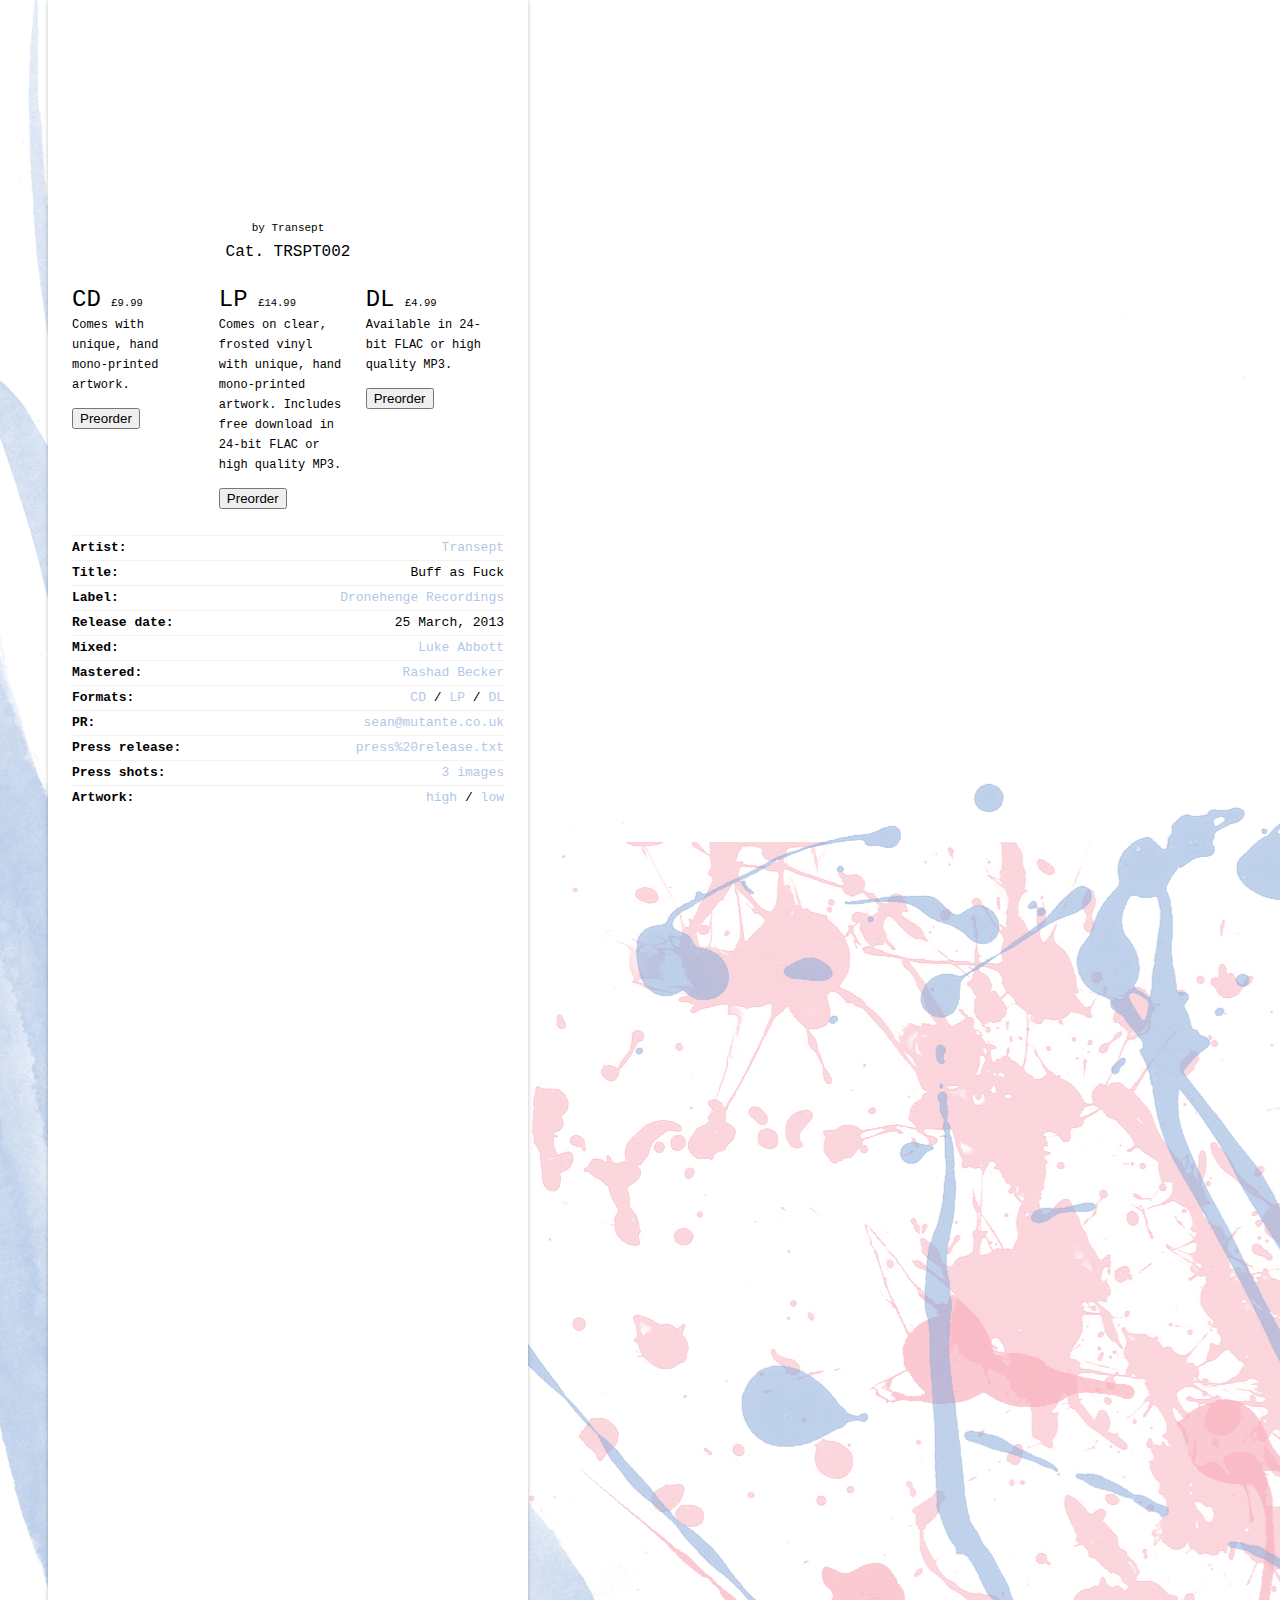
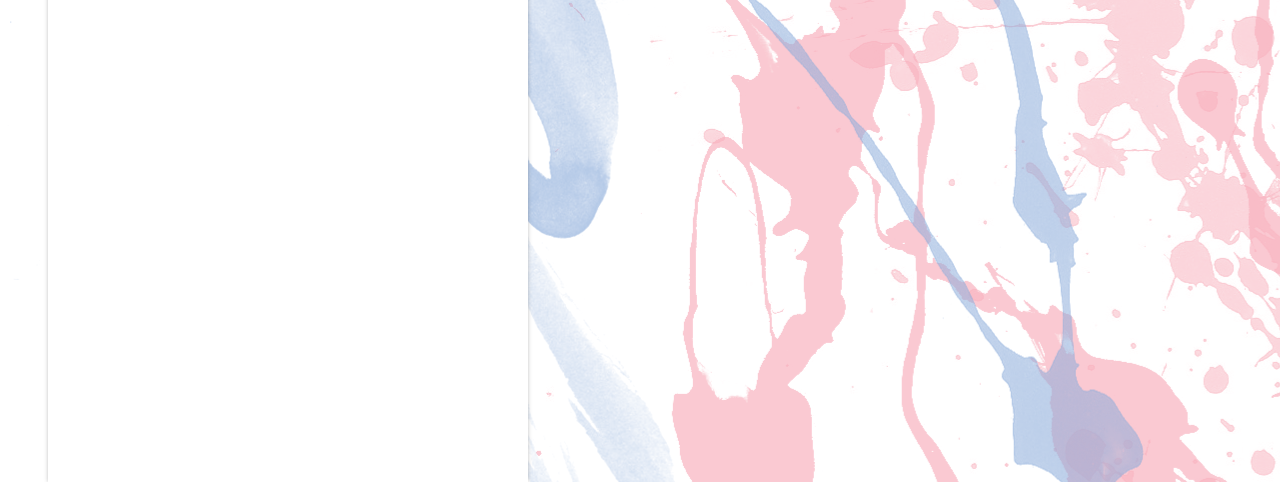
==== commit f32c6303: "add attribution" ====
--- a/index.html
+++ b/index.html
@@ -1,79 +1,20 @@
-<!DOCTYPE html><!--[if lt IE 7]>
-<html lang="en" class="no-js lt-ie9 lt-ie8 lt-ie7"></html><![endif]--><!--[if IE 7]>
-<html lang="en" class="no-js lt-ie9 lt-ie8"></html><![endif]--><!--[if IE 8]>
-<html lang="en" class="no-js lt-ie9"></html><![endif]-->
-<!--[if gt IE 8]><!-->
-<html lang="en" class="no-js">
-  <!--<![endif]-->
-  <head>
-    <meta charset="utf-8">
-    <meta http-equiv="X-UA-Compatible" content="IE=edge,chrome=1">
-    <title>Buff as Fuck by Transept 2013</title>
-    <meta name="description" content="Buff As Fuck, released 25 March 2013, is the second album by Transept.">
-    <meta name="keywords" content="Buff As Fuck, Transept, Luke Abbott, Rashad Becker, Norfolk, Norwich band, music">
-    <meta name="viewport" content="width=device-width">
-    <link rel="stylesheet" href="css/screen.css">
-    <script src="js/vendor/modernizr-2.6.1-respond-1.1.0.min.js"></script>
-  </head>
-  <body><!--[if lt IE 9]>
-    <p class="chromeframe">You are using an outdated browser.<a href="http://browsehappy.com/">Upgrade your browser today</a>or<a href="http://www.google.com/chromeframe/?redirect=true">install Google Chrome Frame</a>to better experience this site.</p><![endif]-->
-    <h1><em>Buff as Fuck</em>by Transept</h1>
-    <div id="content">
-      <h2>Cat. TRSPT002</h2>
-      <dl>
-        <dt>Artist</dt>
-        <dd><a href="http://trspt.net">Transept</a></dd>
-        <dt>Title</dt>
-        <dd>Buff as Fuck</dd>
-        <dt>Label</dt>
-        <dd><a href="http://dronehenge.com">Dronehenge Recordings</a></dd>
-        <dt>Release date</dt>
-        <dd>25 March, 2013</dd>
-        <dt>Mixed</dt>
-        <dd><a href="http://lukeabbottmusic.com">Luke Abbott</a></dd>
-        <dt>Mastered</dt>
-        <dd><a href="http://www.clunk.de">Rashad Becker</a></dd>
-        <dt>Formats</dt>
-        <dd>LP / CD / DL</dd>
-        <dt>PR</dt>
-        <dd><a href="mailto:sean@mutante.co.uk">sean@mutante.co.uk</a></dd>
-        <dt>Press release</dt>
-        <dd><a href="https://www.dropbox.com/s/6llr05cyu8iikn3/press%20release.txt">press%20release.txt</a></dd>
-        <dt>Press shots</dt>
-        <dd><a href="https://www.dropbox.com/sh/9uwzsezxv7fg3dg/UDgTBMI5Mm?lst">3 images</a></dd>
-        <dt>Artwork</dt>
-        <dd><a href="https://www.dropbox.com/s/th49nhmj9cva6dm/baf_digital_1400.jpg">high</a>/<a href="https://www.dropbox.com/s/bybpy546vybi2gr/baf_digital_400.jpg">low</a></dd>
-      </dl>
-      <iframe id="soundcloud" scrolling="no" frameborder="no" src="https://w.soundcloud.com/player/?url=http%3A%2F%2Fapi.soundcloud.com%2Fplaylists%2F1166178%3Fsecret_token%3Ds-GSrTJ&amp;color=b1c7e6&amp;auto_play=false&amp;show_artwork=true"></iframe>
-      <iframe src="http://player.vimeo.com/video/59569178" frameborder="0" webkitallowfullscreen="webkitAllowFullScreen" mozallowfullscreen="mozallowfullscreen" allowfullscreen="allowFullScreen" style="height:235px" class="video"></iframe>
-      <iframe src="http://player.vimeo.com/video/52951623" frameborder="0" webkitallowfullscreen="webkitAllowFullScreen" mozallowfullscreen="mozallowfullscreen" allowfullscreen="allowFullScreen" class="video"></iframe>
-    </div>
-    <script src="//ajax.googleapis.com/ajax/libs/jquery/1.8.2/jquery.min.js"></script>
-    <script>window.jQuery || document.write('<script src="js/vendor/jquery-1.8.2.min.js"><\\/script>')</script>
-    <script>
-      $(function(){
-      if(((window.innerWidth > 0) ? window.innerWidth : screen.width) > 480){
-      var _pos = function(){return 100 - Math.ceil(Math.random()*200)};
-      $('body').css({
-      'background' :
-      'url("/img/bg/blue-' + Math.ceil(Math.random()*5) + '.png") no-repeat ' + _pos() + '% ' + _pos() + '%, ' +
-      'url("/img/bg/blue-' + Math.ceil(Math.random()*5) + '.png") no-repeat ' + _pos() + '% ' + _pos() + '%, ' +
-      'url("/img/bg/pink-' + Math.ceil(Math.random()*5) + '.png") no-repeat ' + _pos() + '% ' + _pos() + '%, ' +
-      'url("/img/bg/pink-' + Math.ceil(Math.random()*5) + '.png") no-repeat ' + _pos() + '% ' + _pos() + '%'
-      })
-      }
-      })
-    </script>
-    <script type="text/javascript">
-      var _gaq = _gaq || [];
-      _gaq.push(['_setAccount', 'UA-36463064-1']);
-      _gaq.push(['_setDomainName', 'buffasfuck.me']);
-      _gaq.push(['_trackPageview']);
-      (function() {
-      var ga = document.createElement('script'); ga.type = 'text/javascript'; ga.async = true;
-      ga.src = ('https:' == document.location.protocol ? 'https://ssl' : 'http://www') + '.google-analytics.com/ga.js';
-      var s = document.getElementsByTagName('script')[0]; s.parentNode.insertBefore(ga, s);
-      })();
-    </script>
-  </body>
-</html>+<!DOCTYPE html><!--[if lt IE 7]><html lang="en" class="no-js lt-ie9 lt-ie8 lt-ie7"></html><![endif]--><!--[if IE 7]><html lang="en" class="no-js lt-ie9 lt-ie8"></html><![endif]--><!--[if IE 8]><html lang="en" class="no-js lt-ie9"></html><![endif]--><!--[if gt IE 8]><!--><html lang="en" class="no-js"><!--<![endif]--><head><meta charset="utf-8"><meta http-equiv="X-UA-Compatible" content="IE=edge,chrome=1"><title>Buff as Fuck by Transept, 2013</title><meta name="description" content="Buff As Fuck is the second album by Transept, released March 25th, 2013."><meta name="keywords" content="Buff As Fuck, Transept, Luke Abbott, Rashad Becker, Dan Tombs, Norfolk, Norwich band, music"><meta name="viewport" content="width=device-width"><link rel="stylesheet" href="css/screen.css"><script src="js/vendor/modernizr-2.6.1-respond-1.1.0.min.js"></script></head><body><!--[if lt IE 9]><p class="chromeframe">You are using an outdated browser.<a href="http://browsehappy.com/">Upgrade your browser today</a>or<a href="http://www.google.com/chromeframe/?redirect=true">install Google Chrome Frame</a>to better experience this site.</p><![endif]--><h1><em>Buff as Fuck</em></h1><div id="content"><em id="attribution">by Transept</em><h2>Cat. TRSPT002</h2><div id="purchase"><ul><li><h3>CD<small>£9.99</small></h3><p>Comes with unique, hand mono-printed artwork.</p><button onclick="location='http://transept.bigcartel.com/product/buff-as-fuck-c-d'">Preorder</button></li><li> <h3>LP<small>£14.99</small></h3><p>Comes on clear, frosted vinyl with unique, hand mono-printed artwork. Includes free download in 24-bit FLAC or high quality MP3.</p><button onclick="location='http://transept.bigcartel.com/product/buff-as-fuck'">Preorder</button></li><li><h3>DL<small>£4.99</small></h3><p>Available in 24-bit FLAC or high quality MP3.</p><button onclick="location='http://transept.bandcamp.com/album/buff-as-fuck'">Preorder</button></li></ul></div><dl><dt>Artist</dt><dd><a href="http://trspt.net">Transept</a></dd><dt>Title</dt><dd>Buff as Fuck</dd><dt>Label</dt><dd><a href="http://dronehenge.com">Dronehenge Recordings</a></dd><dt>Release date</dt><dd>25 March, 2013</dd><dt>Mixed</dt><dd><a href="http://lukeabbottmusic.com">Luke Abbott</a></dd><dt>Mastered</dt><dd><a href="http://www.clunk.de">Rashad Becker</a></dd><dt>Formats</dt><dd> <a href="http://transept.bigcartel.com/product/buff-as-fuck-c-d">CD</a> / <a href="http://transept.bigcartel.com/product/buff-as-fuck">LP</a> / <a href="http://transept.bandcamp.com/album/buff-as-fuck">DL</a></dd><dt>PR</dt><dd><a href="mailto:sean@mutante.co.uk">sean@mutante.co.uk</a></dd><dt>Press release</dt><dd><a href="https://www.dropbox.com/s/6llr05cyu8iikn3/press%20release.txt">press%20release.txt</a></dd><dt>Press shots</dt><dd><a href="https://www.dropbox.com/sh/9uwzsezxv7fg3dg/UDgTBMI5Mm?lst">3 images</a></dd><dt>Artwork</dt><dd><a href="https://www.dropbox.com/s/th49nhmj9cva6dm/baf_digital_1400.jpg">high</a>&nbsp;/&nbsp;<a href="https://www.dropbox.com/s/bybpy546vybi2gr/baf_digital_400.jpg">low</a></dd></dl><iframe id="soundcloud" scrolling="no" frameborder="no" src="https://w.soundcloud.com/player/?url=http%3A%2F%2Fapi.soundcloud.com%2Fplaylists%2F1166178%3Fsecret_token%3Ds-GSrTJ&amp;auto_play=false&amp;show_artwork=true"></iframe><iframe src="http://player.vimeo.com/video/59569178" frameborder="0" webkitallowfullscreen="webkitAllowFullScreen" mozallowfullscreen="mozallowfullscreen" allowfullscreen="allowFullScreen" style="height:235px" class="video"></iframe><iframe src="http://player.vimeo.com/video/52951623" frameborder="0" webkitallowfullscreen="webkitAllowFullScreen" mozallowfullscreen="mozallowfullscreen" allowfullscreen="allowFullScreen" class="video"></iframe><iframe src="http://player.vimeo.com/video/57008386" frameborder="0" webkitallowfullscreen="webkitAllowFullScreen" mozallowfullscreen="mozallowfullscreen" allowfullscreen="allowFullScreen" class="video"></iframe></div><script src="//ajax.googleapis.com/ajax/libs/jquery/1.8.2/jquery.min.js"></script><script>window.jQuery || document.write('<script src="js/vendor/jquery-1.8.2.min.js"><\/script>')</script><script>$(function(){
+if(((window.innerWidth > 0) ? window.innerWidth : screen.width) > 480){
+var _pos = function(){return 100 - Math.ceil(Math.random()*200)};
+$('body').css({
+'background' :
+'url("/img/bg/blue-' + Math.ceil(Math.random()*5) + '.png") no-repeat ' + _pos() + '% ' + _pos() + '%, ' +
+'url("/img/bg/blue-' + Math.ceil(Math.random()*5) + '.png") no-repeat ' + _pos() + '% ' + _pos() + '%, ' +
+'url("/img/bg/pink-' + Math.ceil(Math.random()*5) + '.png") no-repeat ' + _pos() + '% ' + _pos() + '%, ' +
+'url("/img/bg/pink-' + Math.ceil(Math.random()*5) + '.png") no-repeat ' + _pos() + '% ' + _pos() + '%'
+})
+}
+})</script><script type="text/javascript">var _gaq = _gaq || [];
+_gaq.push(['_setAccount', 'UA-36463064-1']);
+_gaq.push(['_setDomainName', 'buffasfuck.me']);
+_gaq.push(['_trackPageview']);
+(function() {
+var ga = document.createElement('script'); ga.type = 'text/javascript'; ga.async = true;
+ga.src = ('https:' == document.location.protocol ? 'https://ssl' : 'http://www') + '.google-analytics.com/ga.js';
+var s = document.getElementsByTagName('script')[0]; s.parentNode.insertBefore(ga, s);
+})();</script></body></html>--- a/css/screen.css
+++ b/css/screen.css
@@ -1 +1,266 @@
-html,body,div,span,applet,object,iframe,h1,h2,h3,h4,h5,h6,p,blockquote,pre,a,abbr,acronym,address,big,cite,code,del,dfn,em,img,ins,kbd,q,s,samp,small,strike,strong,sub,sup,tt,var,b,u,i,center,dl,dt,dd,ol,ul,li,fieldset,form,label,legend,table,caption,tbody,tfoot,thead,tr,th,td,article,aside,canvas,details,embed,figure,figcaption,footer,header,hgroup,menu,nav,output,ruby,section,summary,time,mark,audio,video{margin:0;padding:0;border:0;font:inherit;font-size:100%;vertical-align:baseline}html{line-height:1}ol,ul{list-style:none}table{border-collapse:collapse;border-spacing:0}caption,th,td{text-align:left;font-weight:normal;vertical-align:middle}q,blockquote{quotes:none}q:before,q:after,blockquote:before,blockquote:after{content:"";content:none}a img{border:none}article,aside,details,figcaption,figure,footer,header,hgroup,menu,nav,section,summary{display:block}* html{font-size:100%}html{font-size:16px;line-height:1.5em}body{background-color:#fff;font-family:Menlo,Monaco,Courier,mono;text-shadow:1px 1px 1px rgba(255,255,255,0.5)}a{color:#b1c7e6;text-decoration:none}a:hover{text-decoration:underline}h1{text-indent:-1000px;overflow:hidden;margin:0}#content{width:27em;position:absolute;top:0px;left:0px;background:url('data:image/svg+xml,<svg version="1.1" id="logo" xmlns="http://www.w3.org/2000/svg" xmlns:xlink="http://www.w3.org/1999/xlink" ><style>g{fill:#000}</style><g transform="scale(0.4)"><path d="M132.798,170.298c0-17.4,21.4-23.399,34.199-24v1.8c-14.199,1-31.199,6.2-32.199,21.4c0,6.6,5,12.6,16.4,12.6c20.2,0,38.799-18.399,38.799-43.399c0-5.8-2.4-12-5-15.6c-7,3-14,5.199-21.199,5.199c-4.6,0-7-2-7-4.6c0-5,8.199-9.399,16.399-9.399c5.4,0,10,1.6,14.399,3.8c11.8-10,18.2-22.4,18.2-34.8c0-8-2.8-14-7.4-18.2c-21.199,12-33.599,34.399-48.399,56.799c-13.399,20.199-26.799,39.199-42.799,51.399c7.4,5.199,12.2,12.6,12.2,23.399c0,23.199-28.399,46.399-66.399,46.399c-28.799,0-47.199-14.4-47.199-38.8c0-42.599,43.6-62.599,81.599-75.198c6.2-2,12.4-4.4,18.2-7.2c-0.8-2-1-4.4-1-6.8c0-21,21.799-47,48.599-56.999c-1.2-20.8-16.8-39.2-55.999-39.2c-33.4,0-68.399,26.8-68.399,56.999c0,13.8,8.6,26,28.399,26c24.2,0,42.199-19,42.199-35c0-7.6-5-13.6-15.2-13.6c-8.6,0-15.8,5.2-20.2,9.4l-1.2-1.4c4-4.2,12.6-9.8,21.6-9.8c11.8,0,17,7,17,15.2c0,19.4-21.399,38-46.599,38c-18.6,0-31.8-10.2-31.8-27.4C23,47.1,57.399,17.101,98.398,17.101c34.799,0,55.599,16.2,56.999,40.399c6.6-2.2,13.4-3.6,20.399-3.6c8.4,0,16.8,1.8,23.6,5.4c10-4.4,21-6.8,33.2-6.8c25.6,0,37.799,11.8,37.799,24.799c0,16.6-15.8,26.6-30.399,26.6c-6,0-16.8-1.4-22.8-7l1.2-1.4c5.6,5,16,6.6,21.2,6.6c16.399,0,28.799-10.6,28.799-23.8c0-15.799-14.399-22.399-32.999-22.399c-12.399,0-22.6,2.4-31.399,6.4c6.2,4.8,10.199,11.6,10.199,21c0,14.6-8.6,29-23.6,37c6,4,9,11.8,9,19.999c0,21.6-17.999,44-46.399,44C139.598,184.298,132.798,177.898,132.798,170.298z M194.197,61.7c-5.8-3.2-13-4.8-20.8-4.8c-6,0-12,1.2-17.8,3v0.2c0,30.2-22,50.399-47.199,62.599c2.6,4.6,8,7,14.8,7c0.6,0,1.6,0,3-0.2l0.2,1.8c-1.2,0.2-2.6,0.2-3.8,0.2c-8,0-13.4-3-16.2-8c-6,2.8-12.2,5.2-18.2,7.2c-36.6,12-80.199,31.6-80.199,73.199c0,21.199,14.2,36.999,45.199,36.999c30.399,0,59.199-19.399,60.599-45.199c0-9-3.6-15.6-9.4-20.199c-10.6,7.399-22.4,11.8-36,11.8c-8.2,0-16.2-3-16.2-9c0-7.2,14.2-13,26-13c7.6,0,15.2,1.399,22,4.2c15.4-13.8,28.4-34.8,40.2-52.8C156.998,91.299,173.797,72.3,194.197,61.7z M97.999,171.499c-5.8-2.601-12.8-4-20-4c-8.6,0-23.4,4-23.4,10.8c0,4.399,6.2,6,12.6,6C78.599,184.298,88.599,179.298,97.999,171.499z M153.397,60.7c-25.399,9.2-46.799,33.8-46.799,54.399c0,2.2,0.4,4.2,1,5.8C133.198,108.499,153.397,89.5,153.397,60.7z M183.397,121.499c-2.8-3.199-5.8-5-12.4-5c-5.8,0-12.2,3.801-12.6,7.2c0,2,1.8,3,5.4,3C171.197,126.699,177.797,124.699,183.397,121.499z"/><path d="M267.797,143.499c1.199,0,1.6,0.6,1.6,1.2c0,0.2,0,0.6-0.6,1.6c-6.4,9.6-18.6,26.2-18.6,31.6c0,1.6,1,2.2,2.6,2.2c6.8,0,14.199-7.2,27.199-22.2l1.4,1c-8.4,10-20.8,24.8-32.8,24.8c-4.6,0-8.2-2-8.2-6.2c0-5.6,5-12.8,8.4-17.199l-0.2-0.2c-10.399,11.6-25.6,23.399-33.199,23.399c-4.2,0-6.6-2-6.6-5.199c0-3.601,2.399-7,5.6-11.4c5-6.8,11.2-14.6,11.2-18.6c0-1.2-0.601-2.2-2.2-2.2c-4.8,0-9.4,5.4-17,14.2l-1.6-0.8c9.399-10.8,14.6-17,22.799-17c5.2,0,7.801,2.4,7.801,6c0,10.2-17,25.6-17,30.199c0,0.8,0.399,1.2,1.2,1.2c8.999,0,32.399-24.6,38.599-32.999c1.601-2,3-3.4,6.4-3.4H267.797z"/><path d="M52.198,326.496c-5,33.399,24.2,36,35.799,36c70.999,0,125.798-89.999,167.998-163.798c9.999-17.399,20.6-36.399,31.199-53.6c-4.6-2-7.4-4.199-7.4-6.999c0-2.801,2.4-5.601,7-5.601c2.601,0,5,0.601,7.2,1.8c2.2-3.399,4.4-6.399,6.6-9.6c15.8-22.6,42.399-54.799,70.999-54.799c2.8,0,5.2,0.4,7.2,1.2c7.399-7,14-11.2,19.399-11.2c5.4,0,7,3.6,7,6.6c0,11.8-34.6,50.8-68.599,73.399c-2.4,3.6-5,7.6-7.4,11.6c8,1,15.4,1.8,20,2l-0.4,2.399c-3.8-0.199-11.8-1-20.999-2c-6.4,10-12.601,20.601-17.2,28.6c-2.399,36-35.8,128.998-61.799,128.998c-5.8,0-7-3.6-7-8.399c0-26.199,38.199-91.599,65.799-135.198c-0.2-5-1-11.8-3.399-17.8l-7-1.6c-10.601,17.8-21.4,36.399-32.2,55.199c-37.599,64.799-111.798,165.197-179.997,165.197c-18.399,0-41.799-6.6-34.999-42.399H52.198z M251.595,300.296c0.4,1.399,0.8,2.2,1.8,2.2c18-0.2,49.399-71.6,54.6-116.398C298.794,199.698,251.795,279.697,251.595,300.296z M288.594,142.899c1.2-2.2,2.601-4.2,4-6.2c-1.6-0.6-3.399-1-5.399-1c-1.8,0-3.4,0.8-3.4,2.4C283.794,139.899,285.595,141.499,288.594,142.899z M302.994,147.298c-0.8-1.6-1.601-3-2.601-4.399l-1.999,3.399C299.994,146.699,301.394,147.098,302.994,147.298z M319.193,150.298c16.601-25.8,38.399-58.199,56.6-76.399c-2.2-1-4.8-1.6-7.4-1.6c-24.199,0-47.999,38.399-59.999,57.599c-2.199,3.6-4.6,7.2-6.8,11c1.601,2,3,4.399,4.2,7L319.193,150.298z M306.794,150.499c1.8,4.8,2.6,10,3,14.6l8-12.6C314.193,151.898,310.394,151.298,306.794,150.499z M396.992,67.5c0-2.4-1.399-3.8-3.6-3.8c-2.2,0.2-6,3.6-11,9.4c2.2,1.8,3.2,4.2,3.2,6.8c0,1.6-0.4,3.2-1,4.8h-1.8c-0.601-3.4-1.8-6-3.4-8c-11.8,14.6-27.8,38.799-40.6,59.399C372.393,111.499,396.992,81.899,396.992,67.5z"/><path d="M413.19,147.098c1.6-2.199,2.8-3.6,6-3.6h3.8c1.2,0,1.6,0.6,1.6,1.2c0,0.2,0,0.6-0.6,1.6c-4.8,7.6-18.8,25.399-18.8,31.399c0,1.601,0.8,2.4,2.2,2.4c7,0,14.8-7.2,27.799-22.2l1.4,1c-8.399,10-20.8,24.8-33.399,24.8c-4.6,0-8.2-1.6-8.2-5.8c0-1.2,0.601-3.399,2.2-5.8v-0.2c-7,7.8-13,12-21,12s-10.199-4.2-10.199-8.399c0-14.601,18.399-32.6,34.799-32.6c6.601,0,9.8,2.8,11.4,5.6L413.19,147.098z M375.591,176.498c0,1.801,0.2,4.801,4.399,4.801c7,0,16-10.601,22.2-19.4c3-4.199,5.6-9,5.6-11.8c0-3.6-2.8-5-5.8-5C390.391,145.098,375.591,166.898,375.591,176.498z"/><path d="M439.188,158.499c11.4-8.8,32.199-21.8,40.8-21.8c1.399,0,2.199,1.4,2.199,2c0,0.399-0.199,0.6-0.8,1c-5.8,2.8-9,10.6-10.6,16c-4.6,15.8-8.8,28.999-28.6,28.999c-8,0-15.199-5-15.199-13.6c0-8,3.999-13.6,8.999-13.6C437.188,157.499,438.389,157.898,439.188,158.499z M470.388,142.098l-0.199-0.199c-10.2,3.6-22.2,12.399-29.6,17.999c0.6,1,1,2,1,2.801c0,6.199-8.8,5.6-8.8,13.199c0,3.4,3,6.6,8,6.6C456.188,182.498,457.188,154.499,470.388,142.098z"/><path d="M541.784,88.5c0,1.2,0,2.6-0.399,4l-1.6-0.2c0.199-1.2,0.399-2.4,0.399-3.6c-0.399-10.8-9.8-17.799-21.6-17.799c-15.2,0-25,12.8-25,26.199c0,14.4,10.2,28.6,40.8,28.6c4,0,8.399-0.4,13-1.399c23.6-36.6,43.799-62,59.799-62c7.4,0,9.8,3.8,9.8,8.6c0,17.2-27.8,42.599-58.399,52.399l-12.6,20.199c7.6,1.4,16.4,3,24.8,3l-0.4,1.8c-7.999,0-17.999-2-25.399-3.2c-6.399,10.2-16.8,26.2-22.399,36c-5.4,28.8-12.8,48.599-19.2,64.599c-7.999,19.8-26.999,62.399-41.199,62.399c-6,0-6.399-4.6-6.399-9.4c0-23.6,44.6-103.798,64.599-132.397c0.4-15,2.4-24.8,12.2-25.399c1.2,0,2.399,0.199,4,0.6l9.399-15.2c-3.8,0.601-7.6,1-11.399,1c-33.2,0-45.199-14.799-45.199-29.799c0-14.2,11.399-28.199,29.6-28.199C532.185,69.3,541.385,77.899,541.784,88.5z M464.985,296.696c0,1.4,0.801,2,1.801,2c15.999-0.6,46.599-78.198,52.999-113.397C510.385,199.098,464.985,275.897,464.985,296.696z M533.185,142.699c-6.399,0-10.199,5.2-10.6,19.8l12.6-19.4C534.585,142.899,533.785,142.699,533.185,142.699z M559.984,121.099c25.199-8.8,49.399-28.4,49.399-50c0-3.4-2-5.2-5-5.2C595.184,65.9,575.584,96.099,559.984,121.099z"/><path d="M617.781,143.499c1.199,0,1.6,0.6,1.6,1.2c0,0.2,0,0.6-0.6,1.6c-6.4,9.6-18.6,26.2-18.6,31.6c0,1.6,1,2.2,2.6,2.2c6.8,0,14.199-7.2,27.199-22.2l1.4,1c-8.4,10-20.8,24.8-32.8,24.8c-4.6,0-8.2-2-8.2-6.2c0-5.6,5-12.8,8.4-17.199l-0.2-0.2c-10.399,11.6-25.6,23.399-33.199,23.399c-4.2,0-6.6-2-6.6-5.199c0-3.601,2.399-7,5.6-11.4c5-6.8,11.2-14.6,11.2-18.6c0-1.2-0.601-2.2-2.2-2.2c-4.8,0-9.4,5.4-17,14.2l-1.6-0.8c9.399-10.8,14.6-17,22.799-17c5.2,0,7.801,2.4,7.801,6c0,10.2-17,25.6-17,30.199c0,0.8,0.399,1.2,1.2,1.2c8.999,0,32.399-24.6,38.599-32.999c1.601-2,3-3.4,6.4-3.4H617.781z"/><path d="M667.579,149.699c0,3.399-4,6.8-9,7l-1-1.4c1.4-2.2,1.8-4.6,1.8-6c0-3.2-2.6-4-3.6-4c-9.6,0-23.8,20-23.8,30.2c0,2.399,1,5.6,6.8,5.6c11,0,23-10.6,34-23.2l1.399,1c-9.199,10.8-23.8,25.2-39.399,25.2c-9.199,0-12.399-4.601-12.399-10c0-12.8,16.399-31.199,33.6-31.199C663.179,142.899,667.579,145.699,667.579,149.699z"/><path d="M701.577,176.698c0,2.2,0.6,3.4,2.8,3.4c5.8,0,17.399-15.8,22.8-22.2l1.4,1c-8.601,10.8-18.2,24.8-29.8,24.8c-5,0-7.6-2-7.6-6.2c0-2.8,1.399-7.199,1.399-9.8c0-3.999-2.399-6.399-12.2-6.399c-4.199,6.6-5.999,9.6-11.199,17.399c-2.6,4-4.2,4.2-6.4,4.2h-4.199c-0.601,0-1.4-0.4-1.4-1.2c0-0.399,0.2-1,0.6-1.6c13.601-21.6,24.4-38.199,39-58.999l3-4.4c-39.6-0.8-75.399-19.2-75.399-48.799c0-23.8,20.4-41.2,48.8-41.2c19.6,0,36.199,11.4,36.199,27.2c0,17-14,26.6-28.199,27.399l-0.2-1.6c13.399-1,26.199-8.2,26.199-25.6c0-11.8-11.8-25.6-35.399-25.6c-29.999,0-41.799,24.199-41.799,38.999c0,34.4,38.199,46.999,71.198,47.399c20.8-29,50.8-63.999,79.6-63.999c8.399,0,14.6,3.2,14.6,10.4c0,21.6-44,51.799-84.999,55.199l-4,5.801l-23,33.799c13.601-10.199,25.8-15.399,32.2-15.399c2.399,0,3.8,1.399,3.8,3.8c0,2-0.8,6-2.2,9l-2-0.4c0-2.8-1.399-4.6-4.399-4.6c-5.801,0-18.4,3.8-28,10.399v0.2c3.2-0.6,6.6-1,9.6-0.8c5.8,0.4,10.2,2.8,10.2,9.2C702.577,170.298,701.577,174.499,701.577,176.698z M711.577,114.499c39.6-3.6,76.599-30.599,76.599-51.999c0-5.2-3.4-9.4-10-9.4c-4.6,0-10.8,2-18.8,6.8c-12,7.2-23.999,19.2-47.599,54.399L711.577,114.499z"/></g></svg>') no-repeat 78px 53px;background-color:#fff;-webkit-background-size:100% 100%;-moz-background-size:100% 100%;-o-background-size:100% 100%;background-size:100% 100%;-moz-box-shadow:0 0 4px rgba(0,0,0,0.25);-webkit-box-shadow:0 0 4px rgba(0,0,0,0.25);box-shadow:0 0 4px rgba(0,0,0,0.25);padding:0 1.5em;padding-top:13.5em}h2{font-size:1.125em;line-height:1.33333em;padding-bottom:1.5em;text-align:center}dl{margin:0;font-size:1em;line-height:1.5em;border-top:1px solid rgba(231,231,230,0.59)}dt{float:left;clear:left;width:33%;padding:0;font-weight:bold}dt::after{content:':'}dd{margin:0;display:inline-block;float:right;width:67%;text-align:right}dt,dd{border-top:1px solid rgba(231,231,230,0.59)}dt:first-child{border-top:none}dt:first-child+dd{border-top:none}iframe{width:100%;margin-bottom:1.5em}iframe+dl{border-top:none}#soundcloud{height:373px}.video{height:243px}@media only screen and (min-width: 480px){#content{left:3em}dl{font-size:0.8125em;line-height:1.84615em}}
+/* Welcome to Compass.
+ * In this file you should write your main styles. (or centralize your imports)
+ * Import this file using the following HTML or equivalent:
+ * <link href="/stylesheets/screen.css" media="screen, projection" rel="stylesheet" type="text/css" /> */
+/* line 17, ../../../../../../../../../Applications/LiveReload.app/Contents/Resources/SASS.lrplugin/lib/compass/frameworks/compass/stylesheets/compass/reset/_utilities.scss */
+html, body, div, span, applet, object, iframe,
+h1, h2, h3, h4, h5, h6, p, blockquote, pre,
+a, abbr, acronym, address, big, cite, code,
+del, dfn, em, img, ins, kbd, q, s, samp,
+small, strike, strong, sub, sup, tt, var,
+b, u, i, center,
+dl, dt, dd, ol, ul, li,
+fieldset, form, label, legend,
+table, caption, tbody, tfoot, thead, tr, th, td,
+article, aside, canvas, details, embed,
+figure, figcaption, footer, header, hgroup,
+menu, nav, output, ruby, section, summary,
+time, mark, audio, video {
+  margin: 0;
+  padding: 0;
+  border: 0;
+  font-size: 100%;
+  font: inherit;
+  vertical-align: baseline;
+}
+
+/* line 20, ../../../../../../../../../Applications/LiveReload.app/Contents/Resources/SASS.lrplugin/lib/compass/frameworks/compass/stylesheets/compass/reset/_utilities.scss */
+body {
+  line-height: 1;
+}
+
+/* line 22, ../../../../../../../../../Applications/LiveReload.app/Contents/Resources/SASS.lrplugin/lib/compass/frameworks/compass/stylesheets/compass/reset/_utilities.scss */
+ol, ul {
+  list-style: none;
+}
+
+/* line 24, ../../../../../../../../../Applications/LiveReload.app/Contents/Resources/SASS.lrplugin/lib/compass/frameworks/compass/stylesheets/compass/reset/_utilities.scss */
+table {
+  border-collapse: collapse;
+  border-spacing: 0;
+}
+
+/* line 26, ../../../../../../../../../Applications/LiveReload.app/Contents/Resources/SASS.lrplugin/lib/compass/frameworks/compass/stylesheets/compass/reset/_utilities.scss */
+caption, th, td {
+  text-align: left;
+  font-weight: normal;
+  vertical-align: middle;
+}
+
+/* line 28, ../../../../../../../../../Applications/LiveReload.app/Contents/Resources/SASS.lrplugin/lib/compass/frameworks/compass/stylesheets/compass/reset/_utilities.scss */
+q, blockquote {
+  quotes: none;
+}
+/* line 101, ../../../../../../../../../Applications/LiveReload.app/Contents/Resources/SASS.lrplugin/lib/compass/frameworks/compass/stylesheets/compass/reset/_utilities.scss */
+q:before, q:after, blockquote:before, blockquote:after {
+  content: "";
+  content: none;
+}
+
+/* line 30, ../../../../../../../../../Applications/LiveReload.app/Contents/Resources/SASS.lrplugin/lib/compass/frameworks/compass/stylesheets/compass/reset/_utilities.scss */
+a img {
+  border: none;
+}
+
+/* line 114, ../../../../../../../../../Applications/LiveReload.app/Contents/Resources/SASS.lrplugin/lib/compass/frameworks/compass/stylesheets/compass/reset/_utilities.scss */
+article, aside, details, figcaption, figure, footer, header, hgroup, menu, nav, section, summary {
+  display: block;
+}
+
+/* line 58, ../../../../../../../../../Applications/LiveReload.app/Contents/Resources/SASS.lrplugin/lib/compass/frameworks/compass/stylesheets/compass/typography/_vertical_rhythm.scss */
+body {
+  font-size: 100%;
+  line-height: 1.5em;
+}
+
+/* line 62, ../../../../../../../../../Applications/LiveReload.app/Contents/Resources/SASS.lrplugin/lib/compass/frameworks/compass/stylesheets/compass/typography/_vertical_rhythm.scss */
+html > body {
+  font-size: 16px;
+}
+
+/* line 16, ../scss/screen.scss */
+body {
+  background-color: #fff;
+  font-family: Menlo, Monaco, Courier, mono;
+  text-shadow: 1px 1px 1px rgba(255, 255, 255, 0.5);
+}
+
+/* line 22, ../scss/screen.scss */
+a {
+  color: #b1c7e6;
+  text-decoration: none;
+}
+/* line 25, ../scss/screen.scss */
+a:hover {
+  text-decoration: underline;
+}
+
+/* line 30, ../scss/screen.scss */
+h1 {
+  text-indent: -1000px;
+  overflow: hidden;
+  margin: 0;
+}
+
+/* line 36, ../scss/screen.scss */
+#content {
+  width: 27em;
+  position: absolute;
+  top: 0px;
+  left: 0px;
+  background: url('data:image/svg+xml,<svg version="1.1" id="logo" xmlns="http://www.w3.org/2000/svg" xmlns:xlink="http://www.w3.org/1999/xlink" ><style>g{fill:#000}</style><g transform="scale(0.4)"><path d="M132.798,170.298c0-17.4,21.4-23.399,34.199-24v1.8c-14.199,1-31.199,6.2-32.199,21.4c0,6.6,5,12.6,16.4,12.6c20.2,0,38.799-18.399,38.799-43.399c0-5.8-2.4-12-5-15.6c-7,3-14,5.199-21.199,5.199c-4.6,0-7-2-7-4.6c0-5,8.199-9.399,16.399-9.399c5.4,0,10,1.6,14.399,3.8c11.8-10,18.2-22.4,18.2-34.8c0-8-2.8-14-7.4-18.2c-21.199,12-33.599,34.399-48.399,56.799c-13.399,20.199-26.799,39.199-42.799,51.399c7.4,5.199,12.2,12.6,12.2,23.399c0,23.199-28.399,46.399-66.399,46.399c-28.799,0-47.199-14.4-47.199-38.8c0-42.599,43.6-62.599,81.599-75.198c6.2-2,12.4-4.4,18.2-7.2c-0.8-2-1-4.4-1-6.8c0-21,21.799-47,48.599-56.999c-1.2-20.8-16.8-39.2-55.999-39.2c-33.4,0-68.399,26.8-68.399,56.999c0,13.8,8.6,26,28.399,26c24.2,0,42.199-19,42.199-35c0-7.6-5-13.6-15.2-13.6c-8.6,0-15.8,5.2-20.2,9.4l-1.2-1.4c4-4.2,12.6-9.8,21.6-9.8c11.8,0,17,7,17,15.2c0,19.4-21.399,38-46.599,38c-18.6,0-31.8-10.2-31.8-27.4C23,47.1,57.399,17.101,98.398,17.101c34.799,0,55.599,16.2,56.999,40.399c6.6-2.2,13.4-3.6,20.399-3.6c8.4,0,16.8,1.8,23.6,5.4c10-4.4,21-6.8,33.2-6.8c25.6,0,37.799,11.8,37.799,24.799c0,16.6-15.8,26.6-30.399,26.6c-6,0-16.8-1.4-22.8-7l1.2-1.4c5.6,5,16,6.6,21.2,6.6c16.399,0,28.799-10.6,28.799-23.8c0-15.799-14.399-22.399-32.999-22.399c-12.399,0-22.6,2.4-31.399,6.4c6.2,4.8,10.199,11.6,10.199,21c0,14.6-8.6,29-23.6,37c6,4,9,11.8,9,19.999c0,21.6-17.999,44-46.399,44C139.598,184.298,132.798,177.898,132.798,170.298z M194.197,61.7c-5.8-3.2-13-4.8-20.8-4.8c-6,0-12,1.2-17.8,3v0.2c0,30.2-22,50.399-47.199,62.599c2.6,4.6,8,7,14.8,7c0.6,0,1.6,0,3-0.2l0.2,1.8c-1.2,0.2-2.6,0.2-3.8,0.2c-8,0-13.4-3-16.2-8c-6,2.8-12.2,5.2-18.2,7.2c-36.6,12-80.199,31.6-80.199,73.199c0,21.199,14.2,36.999,45.199,36.999c30.399,0,59.199-19.399,60.599-45.199c0-9-3.6-15.6-9.4-20.199c-10.6,7.399-22.4,11.8-36,11.8c-8.2,0-16.2-3-16.2-9c0-7.2,14.2-13,26-13c7.6,0,15.2,1.399,22,4.2c15.4-13.8,28.4-34.8,40.2-52.8C156.998,91.299,173.797,72.3,194.197,61.7z M97.999,171.499c-5.8-2.601-12.8-4-20-4c-8.6,0-23.4,4-23.4,10.8c0,4.399,6.2,6,12.6,6C78.599,184.298,88.599,179.298,97.999,171.499z M153.397,60.7c-25.399,9.2-46.799,33.8-46.799,54.399c0,2.2,0.4,4.2,1,5.8C133.198,108.499,153.397,89.5,153.397,60.7z M183.397,121.499c-2.8-3.199-5.8-5-12.4-5c-5.8,0-12.2,3.801-12.6,7.2c0,2,1.8,3,5.4,3C171.197,126.699,177.797,124.699,183.397,121.499z"/><path d="M267.797,143.499c1.199,0,1.6,0.6,1.6,1.2c0,0.2,0,0.6-0.6,1.6c-6.4,9.6-18.6,26.2-18.6,31.6c0,1.6,1,2.2,2.6,2.2c6.8,0,14.199-7.2,27.199-22.2l1.4,1c-8.4,10-20.8,24.8-32.8,24.8c-4.6,0-8.2-2-8.2-6.2c0-5.6,5-12.8,8.4-17.199l-0.2-0.2c-10.399,11.6-25.6,23.399-33.199,23.399c-4.2,0-6.6-2-6.6-5.199c0-3.601,2.399-7,5.6-11.4c5-6.8,11.2-14.6,11.2-18.6c0-1.2-0.601-2.2-2.2-2.2c-4.8,0-9.4,5.4-17,14.2l-1.6-0.8c9.399-10.8,14.6-17,22.799-17c5.2,0,7.801,2.4,7.801,6c0,10.2-17,25.6-17,30.199c0,0.8,0.399,1.2,1.2,1.2c8.999,0,32.399-24.6,38.599-32.999c1.601-2,3-3.4,6.4-3.4H267.797z"/><path d="M52.198,326.496c-5,33.399,24.2,36,35.799,36c70.999,0,125.798-89.999,167.998-163.798c9.999-17.399,20.6-36.399,31.199-53.6c-4.6-2-7.4-4.199-7.4-6.999c0-2.801,2.4-5.601,7-5.601c2.601,0,5,0.601,7.2,1.8c2.2-3.399,4.4-6.399,6.6-9.6c15.8-22.6,42.399-54.799,70.999-54.799c2.8,0,5.2,0.4,7.2,1.2c7.399-7,14-11.2,19.399-11.2c5.4,0,7,3.6,7,6.6c0,11.8-34.6,50.8-68.599,73.399c-2.4,3.6-5,7.6-7.4,11.6c8,1,15.4,1.8,20,2l-0.4,2.399c-3.8-0.199-11.8-1-20.999-2c-6.4,10-12.601,20.601-17.2,28.6c-2.399,36-35.8,128.998-61.799,128.998c-5.8,0-7-3.6-7-8.399c0-26.199,38.199-91.599,65.799-135.198c-0.2-5-1-11.8-3.399-17.8l-7-1.6c-10.601,17.8-21.4,36.399-32.2,55.199c-37.599,64.799-111.798,165.197-179.997,165.197c-18.399,0-41.799-6.6-34.999-42.399H52.198z M251.595,300.296c0.4,1.399,0.8,2.2,1.8,2.2c18-0.2,49.399-71.6,54.6-116.398C298.794,199.698,251.795,279.697,251.595,300.296z M288.594,142.899c1.2-2.2,2.601-4.2,4-6.2c-1.6-0.6-3.399-1-5.399-1c-1.8,0-3.4,0.8-3.4,2.4C283.794,139.899,285.595,141.499,288.594,142.899z M302.994,147.298c-0.8-1.6-1.601-3-2.601-4.399l-1.999,3.399C299.994,146.699,301.394,147.098,302.994,147.298z M319.193,150.298c16.601-25.8,38.399-58.199,56.6-76.399c-2.2-1-4.8-1.6-7.4-1.6c-24.199,0-47.999,38.399-59.999,57.599c-2.199,3.6-4.6,7.2-6.8,11c1.601,2,3,4.399,4.2,7L319.193,150.298z M306.794,150.499c1.8,4.8,2.6,10,3,14.6l8-12.6C314.193,151.898,310.394,151.298,306.794,150.499z M396.992,67.5c0-2.4-1.399-3.8-3.6-3.8c-2.2,0.2-6,3.6-11,9.4c2.2,1.8,3.2,4.2,3.2,6.8c0,1.6-0.4,3.2-1,4.8h-1.8c-0.601-3.4-1.8-6-3.4-8c-11.8,14.6-27.8,38.799-40.6,59.399C372.393,111.499,396.992,81.899,396.992,67.5z"/><path d="M413.19,147.098c1.6-2.199,2.8-3.6,6-3.6h3.8c1.2,0,1.6,0.6,1.6,1.2c0,0.2,0,0.6-0.6,1.6c-4.8,7.6-18.8,25.399-18.8,31.399c0,1.601,0.8,2.4,2.2,2.4c7,0,14.8-7.2,27.799-22.2l1.4,1c-8.399,10-20.8,24.8-33.399,24.8c-4.6,0-8.2-1.6-8.2-5.8c0-1.2,0.601-3.399,2.2-5.8v-0.2c-7,7.8-13,12-21,12s-10.199-4.2-10.199-8.399c0-14.601,18.399-32.6,34.799-32.6c6.601,0,9.8,2.8,11.4,5.6L413.19,147.098z M375.591,176.498c0,1.801,0.2,4.801,4.399,4.801c7,0,16-10.601,22.2-19.4c3-4.199,5.6-9,5.6-11.8c0-3.6-2.8-5-5.8-5C390.391,145.098,375.591,166.898,375.591,176.498z"/><path d="M439.188,158.499c11.4-8.8,32.199-21.8,40.8-21.8c1.399,0,2.199,1.4,2.199,2c0,0.399-0.199,0.6-0.8,1c-5.8,2.8-9,10.6-10.6,16c-4.6,15.8-8.8,28.999-28.6,28.999c-8,0-15.199-5-15.199-13.6c0-8,3.999-13.6,8.999-13.6C437.188,157.499,438.389,157.898,439.188,158.499z M470.388,142.098l-0.199-0.199c-10.2,3.6-22.2,12.399-29.6,17.999c0.6,1,1,2,1,2.801c0,6.199-8.8,5.6-8.8,13.199c0,3.4,3,6.6,8,6.6C456.188,182.498,457.188,154.499,470.388,142.098z"/><path d="M541.784,88.5c0,1.2,0,2.6-0.399,4l-1.6-0.2c0.199-1.2,0.399-2.4,0.399-3.6c-0.399-10.8-9.8-17.799-21.6-17.799c-15.2,0-25,12.8-25,26.199c0,14.4,10.2,28.6,40.8,28.6c4,0,8.399-0.4,13-1.399c23.6-36.6,43.799-62,59.799-62c7.4,0,9.8,3.8,9.8,8.6c0,17.2-27.8,42.599-58.399,52.399l-12.6,20.199c7.6,1.4,16.4,3,24.8,3l-0.4,1.8c-7.999,0-17.999-2-25.399-3.2c-6.399,10.2-16.8,26.2-22.399,36c-5.4,28.8-12.8,48.599-19.2,64.599c-7.999,19.8-26.999,62.399-41.199,62.399c-6,0-6.399-4.6-6.399-9.4c0-23.6,44.6-103.798,64.599-132.397c0.4-15,2.4-24.8,12.2-25.399c1.2,0,2.399,0.199,4,0.6l9.399-15.2c-3.8,0.601-7.6,1-11.399,1c-33.2,0-45.199-14.799-45.199-29.799c0-14.2,11.399-28.199,29.6-28.199C532.185,69.3,541.385,77.899,541.784,88.5z M464.985,296.696c0,1.4,0.801,2,1.801,2c15.999-0.6,46.599-78.198,52.999-113.397C510.385,199.098,464.985,275.897,464.985,296.696z M533.185,142.699c-6.399,0-10.199,5.2-10.6,19.8l12.6-19.4C534.585,142.899,533.785,142.699,533.185,142.699z M559.984,121.099c25.199-8.8,49.399-28.4,49.399-50c0-3.4-2-5.2-5-5.2C595.184,65.9,575.584,96.099,559.984,121.099z"/><path d="M617.781,143.499c1.199,0,1.6,0.6,1.6,1.2c0,0.2,0,0.6-0.6,1.6c-6.4,9.6-18.6,26.2-18.6,31.6c0,1.6,1,2.2,2.6,2.2c6.8,0,14.199-7.2,27.199-22.2l1.4,1c-8.4,10-20.8,24.8-32.8,24.8c-4.6,0-8.2-2-8.2-6.2c0-5.6,5-12.8,8.4-17.199l-0.2-0.2c-10.399,11.6-25.6,23.399-33.199,23.399c-4.2,0-6.6-2-6.6-5.199c0-3.601,2.399-7,5.6-11.4c5-6.8,11.2-14.6,11.2-18.6c0-1.2-0.601-2.2-2.2-2.2c-4.8,0-9.4,5.4-17,14.2l-1.6-0.8c9.399-10.8,14.6-17,22.799-17c5.2,0,7.801,2.4,7.801,6c0,10.2-17,25.6-17,30.199c0,0.8,0.399,1.2,1.2,1.2c8.999,0,32.399-24.6,38.599-32.999c1.601-2,3-3.4,6.4-3.4H617.781z"/><path d="M667.579,149.699c0,3.399-4,6.8-9,7l-1-1.4c1.4-2.2,1.8-4.6,1.8-6c0-3.2-2.6-4-3.6-4c-9.6,0-23.8,20-23.8,30.2c0,2.399,1,5.6,6.8,5.6c11,0,23-10.6,34-23.2l1.399,1c-9.199,10.8-23.8,25.2-39.399,25.2c-9.199,0-12.399-4.601-12.399-10c0-12.8,16.399-31.199,33.6-31.199C663.179,142.899,667.579,145.699,667.579,149.699z"/><path d="M701.577,176.698c0,2.2,0.6,3.4,2.8,3.4c5.8,0,17.399-15.8,22.8-22.2l1.4,1c-8.601,10.8-18.2,24.8-29.8,24.8c-5,0-7.6-2-7.6-6.2c0-2.8,1.399-7.199,1.399-9.8c0-3.999-2.399-6.399-12.2-6.399c-4.199,6.6-5.999,9.6-11.199,17.399c-2.6,4-4.2,4.2-6.4,4.2h-4.199c-0.601,0-1.4-0.4-1.4-1.2c0-0.399,0.2-1,0.6-1.6c13.601-21.6,24.4-38.199,39-58.999l3-4.4c-39.6-0.8-75.399-19.2-75.399-48.799c0-23.8,20.4-41.2,48.8-41.2c19.6,0,36.199,11.4,36.199,27.2c0,17-14,26.6-28.199,27.399l-0.2-1.6c13.399-1,26.199-8.2,26.199-25.6c0-11.8-11.8-25.6-35.399-25.6c-29.999,0-41.799,24.199-41.799,38.999c0,34.4,38.199,46.999,71.198,47.399c20.8-29,50.8-63.999,79.6-63.999c8.399,0,14.6,3.2,14.6,10.4c0,21.6-44,51.799-84.999,55.199l-4,5.801l-23,33.799c13.601-10.199,25.8-15.399,32.2-15.399c2.399,0,3.8,1.399,3.8,3.8c0,2-0.8,6-2.2,9l-2-0.4c0-2.8-1.399-4.6-4.399-4.6c-5.801,0-18.4,3.8-28,10.399v0.2c3.2-0.6,6.6-1,9.6-0.8c5.8,0.4,10.2,2.8,10.2,9.2C702.577,170.298,701.577,174.499,701.577,176.698z M711.577,114.499c39.6-3.6,76.599-30.599,76.599-51.999c0-5.2-3.4-9.4-10-9.4c-4.6,0-10.8,2-18.8,6.8c-12,7.2-23.999,19.2-47.599,54.399L711.577,114.499z"/></g></svg>') no-repeat 78px 53px;
+  background-color: #fff;
+  -webkit-background-size: 100% 100%;
+  -moz-background-size: 100% 100%;
+  -o-background-size: 100% 100%;
+  background-size: 100% 100%;
+  -moz-box-shadow: 0 0 4px rgba(0, 0, 0, 0.25);
+  -webkit-box-shadow: 0 0 4px rgba(0, 0, 0, 0.25);
+  box-shadow: 0 0 4px rgba(0, 0, 0, 0.25);
+  padding: 0 1.5em;
+  padding-top: 13.5em;
+}
+
+/* line 51, ../scss/screen.scss */
+#attribution {
+  text-align: center;
+  display: block;
+  font-size: 11px;
+}
+
+/* line 57, ../scss/screen.scss */
+h2 {
+  margin-bottom: 1.5em;
+  text-align: center;
+}
+
+/* line 62, ../scss/screen.scss */
+#purchase {
+  overflow: hidden;
+  *zoom: 1;
+  padding-bottom: 1.5em;
+}
+/* line 65, ../scss/screen.scss */
+#purchase li {
+  width: 30%;
+  display: inline-block;
+  float: left;
+  padding-left: 2%;
+  padding-right: 2%;
+  margin-right: 2%;
+  margin-left: 2%;
+}
+/* line 73, ../scss/screen.scss */
+#purchase li:last-child, #purchase li:first-child {
+  padding: 0;
+  margin: 0;
+  border: none;
+}
+/* line 79, ../scss/screen.scss */
+#purchase h3 {
+  font-size: 1.5em;
+}
+/* line 81, ../scss/screen.scss */
+#purchase h3 small {
+  font-size: 0.6em;
+  margin-left: 1em;
+}
+/* line 86, ../scss/screen.scss */
+#purchase button {
+  margin-top: 1em;
+}
+
+/* line 91, ../scss/screen.scss */
+dl {
+  margin: 0;
+  overflow: hidden;
+  *zoom: 1;
+  padding-bottom: 1.5em;
+  font-size: 1em;
+  line-height: 1.5em;
+  border-top: 1px solid rgba(231, 231, 230, 0.59);
+}
+
+/* line 98, ../scss/screen.scss */
+dt {
+  float: left;
+  clear: left;
+  width: 33%;
+  padding: 0;
+  font-weight: bold;
+}
+/* line 104, ../scss/screen.scss */
+dt::after {
+  content: ':';
+}
+
+/* line 109, ../scss/screen.scss */
+dd {
+  margin: 0;
+  display: inline-block;
+  float: right;
+  width: 67%;
+  text-align: right;
+}
+
+/* line 117, ../scss/screen.scss */
+dt, dd {
+  border-top: 1px solid rgba(231, 231, 230, 0.59);
+}
+
+/* line 121, ../scss/screen.scss */
+dt:first-child {
+  border-top: none;
+}
+/* line 123, ../scss/screen.scss */
+dt:first-child + dd {
+  border-top: none;
+}
+
+/* line 128, ../scss/screen.scss */
+iframe {
+  width: 100%;
+  margin-bottom: 1.5em;
+}
+/* line 131, ../scss/screen.scss */
+iframe + dl {
+  border-top: none;
+}
+
+/* line 136, ../scss/screen.scss */
+#soundcloud {
+  height: 403px;
+}
+
+/* line 140, ../scss/screen.scss */
+.video {
+  height: 243px;
+}
+
+@media only screen and (min-width: 480px) {
+  /* line 145, ../scss/screen.scss */
+  #content {
+    left: 3em;
+  }
+
+  /* line 148, ../scss/screen.scss */
+  dl {
+    font-size: 0.813em;
+    line-height: 1.846em;
+  }
+
+  /* line 152, ../scss/screen.scss */
+  #purchase h3 {
+    font-size: 1.5em;
+  }
+  /* line 154, ../scss/screen.scss */
+  #purchase h3 small {
+    font-size: 0.438em;
+    margin-left: 1em;
+  }
+  /* line 159, ../scss/screen.scss */
+  #purchase p {
+    font-size: 12px;
+    line-height: 20px;
+  }
+}
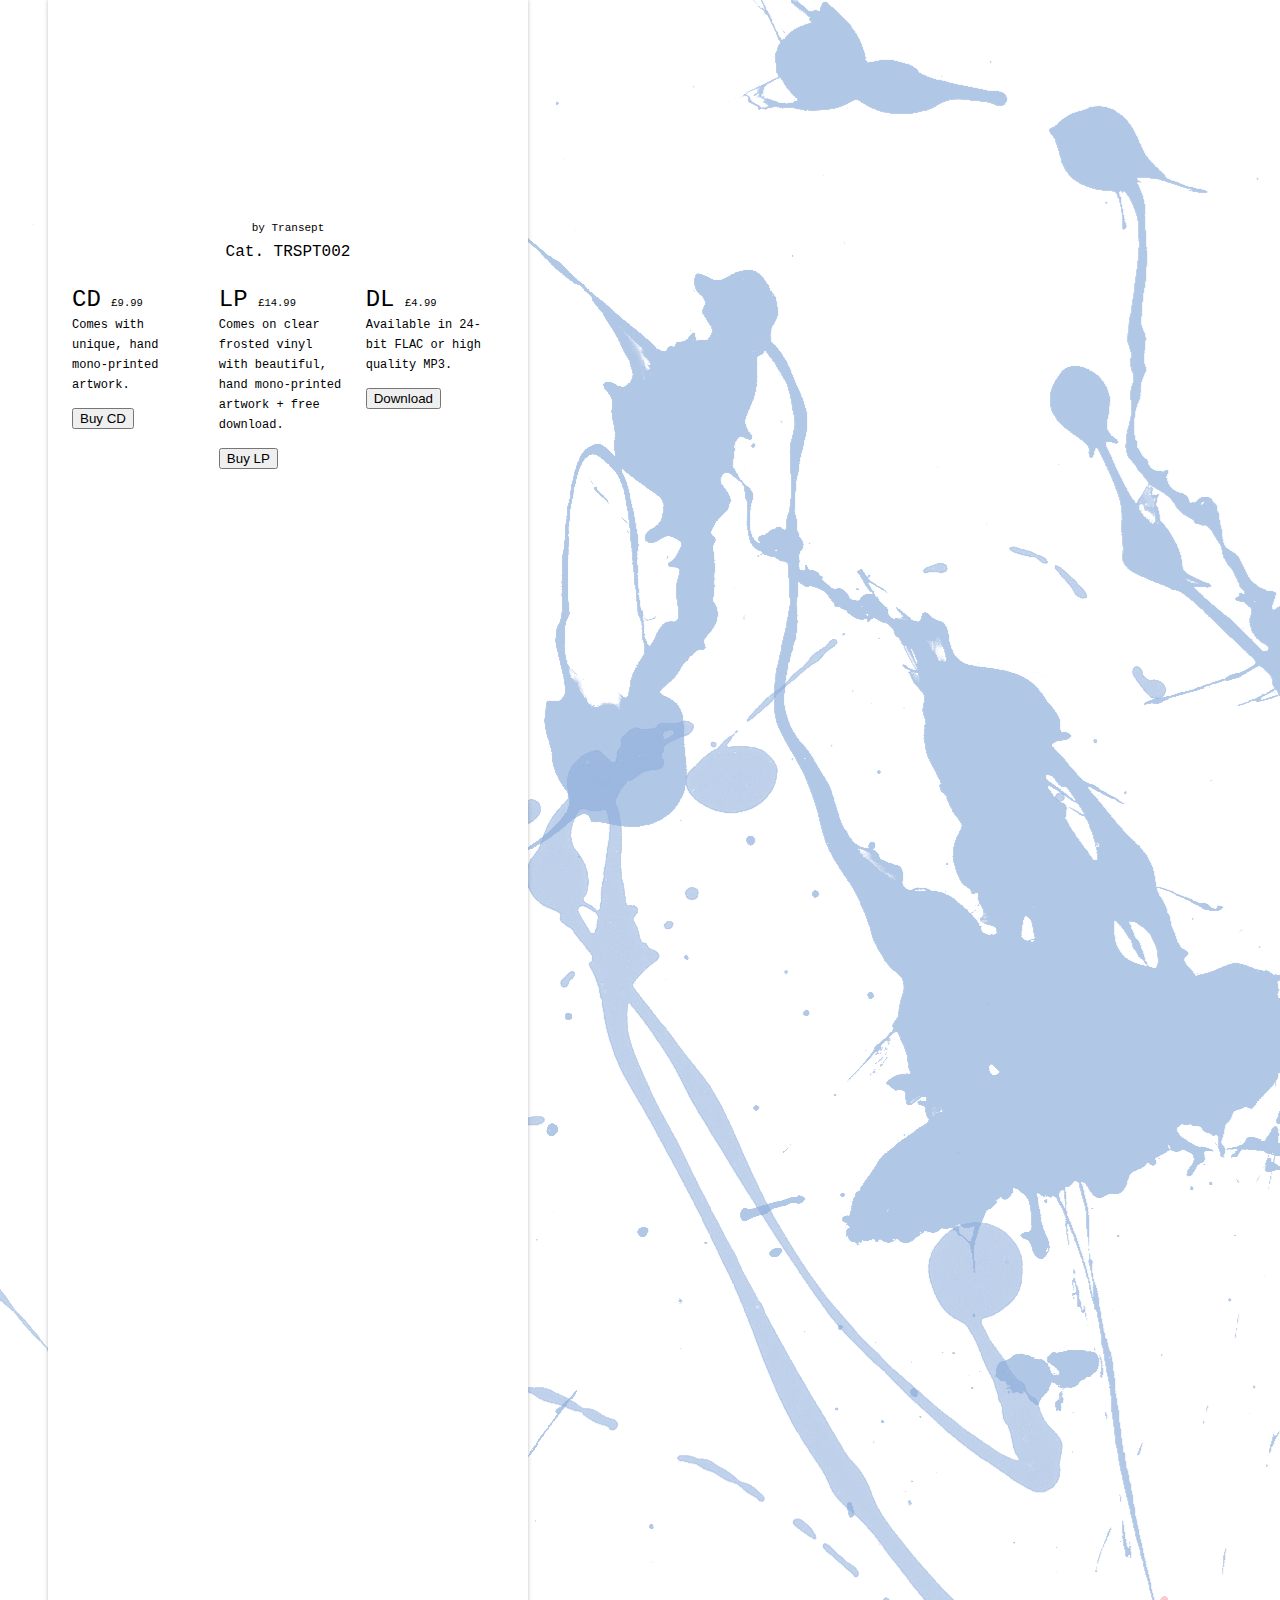
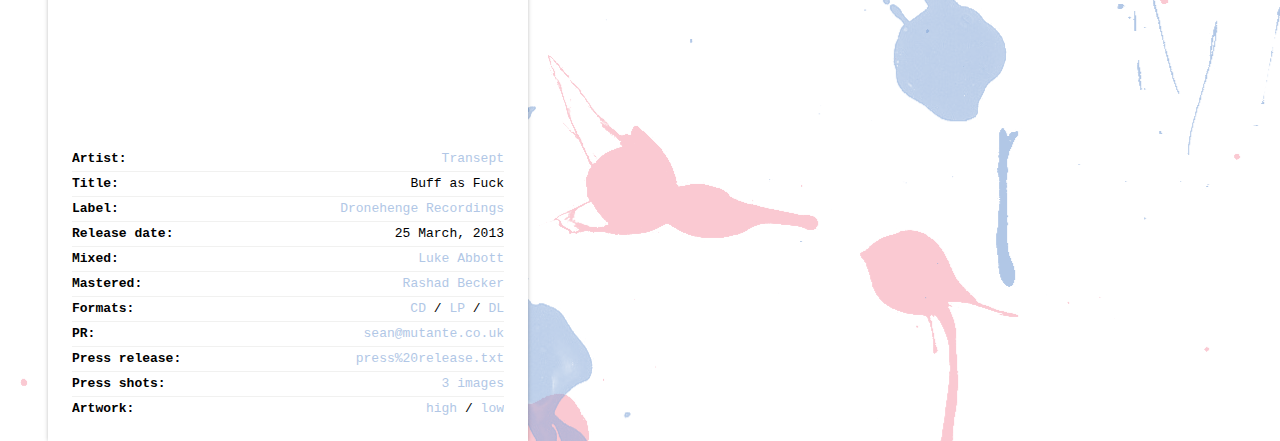
==== commit d1c35ddd: "change from preorder" ====
--- a/index.html
+++ b/index.html
@@ -1,4 +1,4 @@
-<!DOCTYPE html><!--[if lt IE 7]><html lang="en" class="no-js lt-ie9 lt-ie8 lt-ie7"></html><![endif]--><!--[if IE 7]><html lang="en" class="no-js lt-ie9 lt-ie8"></html><![endif]--><!--[if IE 8]><html lang="en" class="no-js lt-ie9"></html><![endif]--><!--[if gt IE 8]><!--><html lang="en" class="no-js"><!--<![endif]--><head><meta charset="utf-8"><meta http-equiv="X-UA-Compatible" content="IE=edge,chrome=1"><title>Buff as Fuck by Transept, 2013</title><meta name="description" content="Buff As Fuck is the second album by Transept, released March 25th, 2013."><meta name="keywords" content="Buff As Fuck, Transept, Luke Abbott, Rashad Becker, Dan Tombs, Norfolk, Norwich band, music"><meta name="viewport" content="width=device-width"><link rel="stylesheet" href="css/screen.css"><script src="js/vendor/modernizr-2.6.1-respond-1.1.0.min.js"></script></head><body><!--[if lt IE 9]><p class="chromeframe">You are using an outdated browser.<a href="http://browsehappy.com/">Upgrade your browser today</a>or<a href="http://www.google.com/chromeframe/?redirect=true">install Google Chrome Frame</a>to better experience this site.</p><![endif]--><h1><em>Buff as Fuck</em></h1><div id="content"><em id="attribution">by Transept</em><h2>Cat. TRSPT002</h2><div id="purchase"><ul><li><h3>CD<small>£9.99</small></h3><p>Comes with unique, hand mono-printed artwork.</p><button onclick="location='http://transept.bigcartel.com/product/buff-as-fuck-c-d'">Preorder</button></li><li> <h3>LP<small>£14.99</small></h3><p>Comes on clear, frosted vinyl with unique, hand mono-printed artwork. Includes free download in 24-bit FLAC or high quality MP3.</p><button onclick="location='http://transept.bigcartel.com/product/buff-as-fuck'">Preorder</button></li><li><h3>DL<small>£4.99</small></h3><p>Available in 24-bit FLAC or high quality MP3.</p><button onclick="location='http://transept.bandcamp.com/album/buff-as-fuck'">Preorder</button></li></ul></div><dl><dt>Artist</dt><dd><a href="http://trspt.net">Transept</a></dd><dt>Title</dt><dd>Buff as Fuck</dd><dt>Label</dt><dd><a href="http://dronehenge.com">Dronehenge Recordings</a></dd><dt>Release date</dt><dd>25 March, 2013</dd><dt>Mixed</dt><dd><a href="http://lukeabbottmusic.com">Luke Abbott</a></dd><dt>Mastered</dt><dd><a href="http://www.clunk.de">Rashad Becker</a></dd><dt>Formats</dt><dd> <a href="http://transept.bigcartel.com/product/buff-as-fuck-c-d">CD</a> / <a href="http://transept.bigcartel.com/product/buff-as-fuck">LP</a> / <a href="http://transept.bandcamp.com/album/buff-as-fuck">DL</a></dd><dt>PR</dt><dd><a href="mailto:sean@mutante.co.uk">sean@mutante.co.uk</a></dd><dt>Press release</dt><dd><a href="https://www.dropbox.com/s/6llr05cyu8iikn3/press%20release.txt">press%20release.txt</a></dd><dt>Press shots</dt><dd><a href="https://www.dropbox.com/sh/9uwzsezxv7fg3dg/UDgTBMI5Mm?lst">3 images</a></dd><dt>Artwork</dt><dd><a href="https://www.dropbox.com/s/th49nhmj9cva6dm/baf_digital_1400.jpg">high</a>&nbsp;/&nbsp;<a href="https://www.dropbox.com/s/bybpy546vybi2gr/baf_digital_400.jpg">low</a></dd></dl><iframe id="soundcloud" scrolling="no" frameborder="no" src="https://w.soundcloud.com/player/?url=http%3A%2F%2Fapi.soundcloud.com%2Fplaylists%2F1166178%3Fsecret_token%3Ds-GSrTJ&amp;auto_play=false&amp;show_artwork=true"></iframe><iframe src="http://player.vimeo.com/video/59569178" frameborder="0" webkitallowfullscreen="webkitAllowFullScreen" mozallowfullscreen="mozallowfullscreen" allowfullscreen="allowFullScreen" style="height:235px" class="video"></iframe><iframe src="http://player.vimeo.com/video/52951623" frameborder="0" webkitallowfullscreen="webkitAllowFullScreen" mozallowfullscreen="mozallowfullscreen" allowfullscreen="allowFullScreen" class="video"></iframe><iframe src="http://player.vimeo.com/video/57008386" frameborder="0" webkitallowfullscreen="webkitAllowFullScreen" mozallowfullscreen="mozallowfullscreen" allowfullscreen="allowFullScreen" class="video"></iframe></div><script src="//ajax.googleapis.com/ajax/libs/jquery/1.8.2/jquery.min.js"></script><script>window.jQuery || document.write('<script src="js/vendor/jquery-1.8.2.min.js"><\/script>')</script><script>$(function(){
+<!DOCTYPE html><!--[if lt IE 7]><html lang="en" class="no-js lt-ie9 lt-ie8 lt-ie7"></html><![endif]--><!--[if IE 7]><html lang="en" class="no-js lt-ie9 lt-ie8"></html><![endif]--><!--[if IE 8]><html lang="en" class="no-js lt-ie9"></html><![endif]--><!--[if gt IE 8]><!--><html lang="en" class="no-js"><!--<![endif]--><head><meta charset="utf-8"><meta http-equiv="X-UA-Compatible" content="IE=edge,chrome=1"><title>Buff as Fuck by Transept, 2013</title><meta name="description" content="Buff As Fuck is the second album by Transept, released March 25th, 2013."><meta name="keywords" content="Buff As Fuck, Transept, Luke Abbott, Rashad Becker, Dan Tombs, Norfolk, Norwich band, music"><meta name="viewport" content="width=device-width"><link rel="stylesheet" href="css/screen.css"><script src="js/vendor/modernizr-2.6.1-respond-1.1.0.min.js"></script></head><body><!--[if lt IE 9]><p class="chromeframe">You are using an outdated browser.<a href="http://browsehappy.com/">Upgrade your browser today</a>or<a href="http://www.google.com/chromeframe/?redirect=true">install Google Chrome Frame</a>to better experience this site.</p><![endif]--><h1><em>Buff as Fuck</em></h1><div id="content"><em id="attribution">by Transept</em><h2>Cat. TRSPT002</h2><div id="purchase"><ul><li><h3>CD<small>£9.99</small></h3><p>Comes with unique, hand mono-printed artwork.</p><button onclick="location='http://transept.bigcartel.com/product/buff-as-fuck-c-d'">Buy CD</button></li><li> <h3>LP<small>£14.99</small></h3><p>Comes on clear frosted vinyl with beautiful, hand mono-printed artwork + free download.</p><button onclick="location='http://transept.bigcartel.com/product/buff-as-fuck'">Buy LP</button></li><li><h3>DL<small>£4.99</small></h3><p>Available in 24-bit FLAC or high quality MP3.</p><button onclick="location='http://transept.bandcamp.com/album/buff-as-fuck'">Download</button></li></ul></div><iframe id="soundcloud" scrolling="no" frameborder="no" src="https://w.soundcloud.com/player/?url=http%3A%2F%2Fapi.soundcloud.com%2Fplaylists%2F1166178%3Fsecret_token%3Ds-GSrTJ&amp;auto_play=false&amp;show_artwork=true"></iframe><iframe src="http://player.vimeo.com/video/59569178" frameborder="0" webkitallowfullscreen="webkitAllowFullScreen" mozallowfullscreen="mozallowfullscreen" allowfullscreen="allowFullScreen" style="height:235px" class="video"></iframe><iframe src="http://player.vimeo.com/video/52951623" frameborder="0" webkitallowfullscreen="webkitAllowFullScreen" mozallowfullscreen="mozallowfullscreen" allowfullscreen="allowFullScreen" class="video"></iframe><iframe src="http://player.vimeo.com/video/57008386" frameborder="0" webkitallowfullscreen="webkitAllowFullScreen" mozallowfullscreen="mozallowfullscreen" allowfullscreen="allowFullScreen" class="video"></iframe><dl><dt>Artist</dt><dd> <a href="http://trspt.net">Transept</a></dd><dt>Title</dt><dd>Buff as Fuck</dd><dt>Label</dt><dd><a href="http://dronehenge.com">Dronehenge Recordings</a></dd><dt>Release date</dt><dd>25 March, 2013</dd><dt>Mixed</dt><dd><a href="http://lukeabbottmusic.com">Luke Abbott</a></dd><dt>Mastered</dt><dd><a href="http://www.clunk.de">Rashad Becker</a></dd><dt>Formats</dt><dd> <a href="http://transept.bigcartel.com/product/buff-as-fuck-c-d">CD</a> / <a href="http://transept.bigcartel.com/product/buff-as-fuck">LP</a> / <a href="http://transept.bandcamp.com/album/buff-as-fuck">DL</a></dd><dt>PR</dt><dd><a href="mailto:sean@mutante.co.uk">sean@mutante.co.uk</a></dd><dt>Press release</dt><dd><a href="https://www.dropbox.com/s/6llr05cyu8iikn3/press%20release.txt">press%20release.txt</a></dd><dt>Press shots</dt><dd><a href="https://www.dropbox.com/sh/9uwzsezxv7fg3dg/UDgTBMI5Mm?lst">3 images</a></dd><dt>Artwork</dt><dd><a href="https://www.dropbox.com/s/th49nhmj9cva6dm/baf_digital_1400.jpg">high</a>&nbsp;/&nbsp;<a href="https://www.dropbox.com/s/bybpy546vybi2gr/baf_digital_400.jpg">low</a></dd></dl></div><script src="//ajax.googleapis.com/ajax/libs/jquery/1.8.2/jquery.min.js"></script><script>window.jQuery || document.write('<script src="js/vendor/jquery-1.8.2.min.js"><\/script>')</script><script>$(function(){
 if(((window.innerWidth > 0) ? window.innerWidth : screen.width) > 480){
 var _pos = function(){return 100 - Math.ceil(Math.random()*200)};
 $('body').css({
--- a/css/screen.css
+++ b/css/screen.css
@@ -1,266 +1 @@
-/* Welcome to Compass.
- * In this file you should write your main styles. (or centralize your imports)
- * Import this file using the following HTML or equivalent:
- * <link href="/stylesheets/screen.css" media="screen, projection" rel="stylesheet" type="text/css" /> */
-/* line 17, ../../../../../../../../../Applications/LiveReload.app/Contents/Resources/SASS.lrplugin/lib/compass/frameworks/compass/stylesheets/compass/reset/_utilities.scss */
-html, body, div, span, applet, object, iframe,
-h1, h2, h3, h4, h5, h6, p, blockquote, pre,
-a, abbr, acronym, address, big, cite, code,
-del, dfn, em, img, ins, kbd, q, s, samp,
-small, strike, strong, sub, sup, tt, var,
-b, u, i, center,
-dl, dt, dd, ol, ul, li,
-fieldset, form, label, legend,
-table, caption, tbody, tfoot, thead, tr, th, td,
-article, aside, canvas, details, embed,
-figure, figcaption, footer, header, hgroup,
-menu, nav, output, ruby, section, summary,
-time, mark, audio, video {
-  margin: 0;
-  padding: 0;
-  border: 0;
-  font-size: 100%;
-  font: inherit;
-  vertical-align: baseline;
-}
-
-/* line 20, ../../../../../../../../../Applications/LiveReload.app/Contents/Resources/SASS.lrplugin/lib/compass/frameworks/compass/stylesheets/compass/reset/_utilities.scss */
-body {
-  line-height: 1;
-}
-
-/* line 22, ../../../../../../../../../Applications/LiveReload.app/Contents/Resources/SASS.lrplugin/lib/compass/frameworks/compass/stylesheets/compass/reset/_utilities.scss */
-ol, ul {
-  list-style: none;
-}
-
-/* line 24, ../../../../../../../../../Applications/LiveReload.app/Contents/Resources/SASS.lrplugin/lib/compass/frameworks/compass/stylesheets/compass/reset/_utilities.scss */
-table {
-  border-collapse: collapse;
-  border-spacing: 0;
-}
-
-/* line 26, ../../../../../../../../../Applications/LiveReload.app/Contents/Resources/SASS.lrplugin/lib/compass/frameworks/compass/stylesheets/compass/reset/_utilities.scss */
-caption, th, td {
-  text-align: left;
-  font-weight: normal;
-  vertical-align: middle;
-}
-
-/* line 28, ../../../../../../../../../Applications/LiveReload.app/Contents/Resources/SASS.lrplugin/lib/compass/frameworks/compass/stylesheets/compass/reset/_utilities.scss */
-q, blockquote {
-  quotes: none;
-}
-/* line 101, ../../../../../../../../../Applications/LiveReload.app/Contents/Resources/SASS.lrplugin/lib/compass/frameworks/compass/stylesheets/compass/reset/_utilities.scss */
-q:before, q:after, blockquote:before, blockquote:after {
-  content: "";
-  content: none;
-}
-
-/* line 30, ../../../../../../../../../Applications/LiveReload.app/Contents/Resources/SASS.lrplugin/lib/compass/frameworks/compass/stylesheets/compass/reset/_utilities.scss */
-a img {
-  border: none;
-}
-
-/* line 114, ../../../../../../../../../Applications/LiveReload.app/Contents/Resources/SASS.lrplugin/lib/compass/frameworks/compass/stylesheets/compass/reset/_utilities.scss */
-article, aside, details, figcaption, figure, footer, header, hgroup, menu, nav, section, summary {
-  display: block;
-}
-
-/* line 58, ../../../../../../../../../Applications/LiveReload.app/Contents/Resources/SASS.lrplugin/lib/compass/frameworks/compass/stylesheets/compass/typography/_vertical_rhythm.scss */
-body {
-  font-size: 100%;
-  line-height: 1.5em;
-}
-
-/* line 62, ../../../../../../../../../Applications/LiveReload.app/Contents/Resources/SASS.lrplugin/lib/compass/frameworks/compass/stylesheets/compass/typography/_vertical_rhythm.scss */
-html > body {
-  font-size: 16px;
-}
-
-/* line 16, ../scss/screen.scss */
-body {
-  background-color: #fff;
-  font-family: Menlo, Monaco, Courier, mono;
-  text-shadow: 1px 1px 1px rgba(255, 255, 255, 0.5);
-}
-
-/* line 22, ../scss/screen.scss */
-a {
-  color: #b1c7e6;
-  text-decoration: none;
-}
-/* line 25, ../scss/screen.scss */
-a:hover {
-  text-decoration: underline;
-}
-
-/* line 30, ../scss/screen.scss */
-h1 {
-  text-indent: -1000px;
-  overflow: hidden;
-  margin: 0;
-}
-
-/* line 36, ../scss/screen.scss */
-#content {
-  width: 27em;
-  position: absolute;
-  top: 0px;
-  left: 0px;
-  background: url('data:image/svg+xml,<svg version="1.1" id="logo" xmlns="http://www.w3.org/2000/svg" xmlns:xlink="http://www.w3.org/1999/xlink" ><style>g{fill:#000}</style><g transform="scale(0.4)"><path d="M132.798,170.298c0-17.4,21.4-23.399,34.199-24v1.8c-14.199,1-31.199,6.2-32.199,21.4c0,6.6,5,12.6,16.4,12.6c20.2,0,38.799-18.399,38.799-43.399c0-5.8-2.4-12-5-15.6c-7,3-14,5.199-21.199,5.199c-4.6,0-7-2-7-4.6c0-5,8.199-9.399,16.399-9.399c5.4,0,10,1.6,14.399,3.8c11.8-10,18.2-22.4,18.2-34.8c0-8-2.8-14-7.4-18.2c-21.199,12-33.599,34.399-48.399,56.799c-13.399,20.199-26.799,39.199-42.799,51.399c7.4,5.199,12.2,12.6,12.2,23.399c0,23.199-28.399,46.399-66.399,46.399c-28.799,0-47.199-14.4-47.199-38.8c0-42.599,43.6-62.599,81.599-75.198c6.2-2,12.4-4.4,18.2-7.2c-0.8-2-1-4.4-1-6.8c0-21,21.799-47,48.599-56.999c-1.2-20.8-16.8-39.2-55.999-39.2c-33.4,0-68.399,26.8-68.399,56.999c0,13.8,8.6,26,28.399,26c24.2,0,42.199-19,42.199-35c0-7.6-5-13.6-15.2-13.6c-8.6,0-15.8,5.2-20.2,9.4l-1.2-1.4c4-4.2,12.6-9.8,21.6-9.8c11.8,0,17,7,17,15.2c0,19.4-21.399,38-46.599,38c-18.6,0-31.8-10.2-31.8-27.4C23,47.1,57.399,17.101,98.398,17.101c34.799,0,55.599,16.2,56.999,40.399c6.6-2.2,13.4-3.6,20.399-3.6c8.4,0,16.8,1.8,23.6,5.4c10-4.4,21-6.8,33.2-6.8c25.6,0,37.799,11.8,37.799,24.799c0,16.6-15.8,26.6-30.399,26.6c-6,0-16.8-1.4-22.8-7l1.2-1.4c5.6,5,16,6.6,21.2,6.6c16.399,0,28.799-10.6,28.799-23.8c0-15.799-14.399-22.399-32.999-22.399c-12.399,0-22.6,2.4-31.399,6.4c6.2,4.8,10.199,11.6,10.199,21c0,14.6-8.6,29-23.6,37c6,4,9,11.8,9,19.999c0,21.6-17.999,44-46.399,44C139.598,184.298,132.798,177.898,132.798,170.298z M194.197,61.7c-5.8-3.2-13-4.8-20.8-4.8c-6,0-12,1.2-17.8,3v0.2c0,30.2-22,50.399-47.199,62.599c2.6,4.6,8,7,14.8,7c0.6,0,1.6,0,3-0.2l0.2,1.8c-1.2,0.2-2.6,0.2-3.8,0.2c-8,0-13.4-3-16.2-8c-6,2.8-12.2,5.2-18.2,7.2c-36.6,12-80.199,31.6-80.199,73.199c0,21.199,14.2,36.999,45.199,36.999c30.399,0,59.199-19.399,60.599-45.199c0-9-3.6-15.6-9.4-20.199c-10.6,7.399-22.4,11.8-36,11.8c-8.2,0-16.2-3-16.2-9c0-7.2,14.2-13,26-13c7.6,0,15.2,1.399,22,4.2c15.4-13.8,28.4-34.8,40.2-52.8C156.998,91.299,173.797,72.3,194.197,61.7z M97.999,171.499c-5.8-2.601-12.8-4-20-4c-8.6,0-23.4,4-23.4,10.8c0,4.399,6.2,6,12.6,6C78.599,184.298,88.599,179.298,97.999,171.499z M153.397,60.7c-25.399,9.2-46.799,33.8-46.799,54.399c0,2.2,0.4,4.2,1,5.8C133.198,108.499,153.397,89.5,153.397,60.7z M183.397,121.499c-2.8-3.199-5.8-5-12.4-5c-5.8,0-12.2,3.801-12.6,7.2c0,2,1.8,3,5.4,3C171.197,126.699,177.797,124.699,183.397,121.499z"/><path d="M267.797,143.499c1.199,0,1.6,0.6,1.6,1.2c0,0.2,0,0.6-0.6,1.6c-6.4,9.6-18.6,26.2-18.6,31.6c0,1.6,1,2.2,2.6,2.2c6.8,0,14.199-7.2,27.199-22.2l1.4,1c-8.4,10-20.8,24.8-32.8,24.8c-4.6,0-8.2-2-8.2-6.2c0-5.6,5-12.8,8.4-17.199l-0.2-0.2c-10.399,11.6-25.6,23.399-33.199,23.399c-4.2,0-6.6-2-6.6-5.199c0-3.601,2.399-7,5.6-11.4c5-6.8,11.2-14.6,11.2-18.6c0-1.2-0.601-2.2-2.2-2.2c-4.8,0-9.4,5.4-17,14.2l-1.6-0.8c9.399-10.8,14.6-17,22.799-17c5.2,0,7.801,2.4,7.801,6c0,10.2-17,25.6-17,30.199c0,0.8,0.399,1.2,1.2,1.2c8.999,0,32.399-24.6,38.599-32.999c1.601-2,3-3.4,6.4-3.4H267.797z"/><path d="M52.198,326.496c-5,33.399,24.2,36,35.799,36c70.999,0,125.798-89.999,167.998-163.798c9.999-17.399,20.6-36.399,31.199-53.6c-4.6-2-7.4-4.199-7.4-6.999c0-2.801,2.4-5.601,7-5.601c2.601,0,5,0.601,7.2,1.8c2.2-3.399,4.4-6.399,6.6-9.6c15.8-22.6,42.399-54.799,70.999-54.799c2.8,0,5.2,0.4,7.2,1.2c7.399-7,14-11.2,19.399-11.2c5.4,0,7,3.6,7,6.6c0,11.8-34.6,50.8-68.599,73.399c-2.4,3.6-5,7.6-7.4,11.6c8,1,15.4,1.8,20,2l-0.4,2.399c-3.8-0.199-11.8-1-20.999-2c-6.4,10-12.601,20.601-17.2,28.6c-2.399,36-35.8,128.998-61.799,128.998c-5.8,0-7-3.6-7-8.399c0-26.199,38.199-91.599,65.799-135.198c-0.2-5-1-11.8-3.399-17.8l-7-1.6c-10.601,17.8-21.4,36.399-32.2,55.199c-37.599,64.799-111.798,165.197-179.997,165.197c-18.399,0-41.799-6.6-34.999-42.399H52.198z M251.595,300.296c0.4,1.399,0.8,2.2,1.8,2.2c18-0.2,49.399-71.6,54.6-116.398C298.794,199.698,251.795,279.697,251.595,300.296z M288.594,142.899c1.2-2.2,2.601-4.2,4-6.2c-1.6-0.6-3.399-1-5.399-1c-1.8,0-3.4,0.8-3.4,2.4C283.794,139.899,285.595,141.499,288.594,142.899z M302.994,147.298c-0.8-1.6-1.601-3-2.601-4.399l-1.999,3.399C299.994,146.699,301.394,147.098,302.994,147.298z M319.193,150.298c16.601-25.8,38.399-58.199,56.6-76.399c-2.2-1-4.8-1.6-7.4-1.6c-24.199,0-47.999,38.399-59.999,57.599c-2.199,3.6-4.6,7.2-6.8,11c1.601,2,3,4.399,4.2,7L319.193,150.298z M306.794,150.499c1.8,4.8,2.6,10,3,14.6l8-12.6C314.193,151.898,310.394,151.298,306.794,150.499z M396.992,67.5c0-2.4-1.399-3.8-3.6-3.8c-2.2,0.2-6,3.6-11,9.4c2.2,1.8,3.2,4.2,3.2,6.8c0,1.6-0.4,3.2-1,4.8h-1.8c-0.601-3.4-1.8-6-3.4-8c-11.8,14.6-27.8,38.799-40.6,59.399C372.393,111.499,396.992,81.899,396.992,67.5z"/><path d="M413.19,147.098c1.6-2.199,2.8-3.6,6-3.6h3.8c1.2,0,1.6,0.6,1.6,1.2c0,0.2,0,0.6-0.6,1.6c-4.8,7.6-18.8,25.399-18.8,31.399c0,1.601,0.8,2.4,2.2,2.4c7,0,14.8-7.2,27.799-22.2l1.4,1c-8.399,10-20.8,24.8-33.399,24.8c-4.6,0-8.2-1.6-8.2-5.8c0-1.2,0.601-3.399,2.2-5.8v-0.2c-7,7.8-13,12-21,12s-10.199-4.2-10.199-8.399c0-14.601,18.399-32.6,34.799-32.6c6.601,0,9.8,2.8,11.4,5.6L413.19,147.098z M375.591,176.498c0,1.801,0.2,4.801,4.399,4.801c7,0,16-10.601,22.2-19.4c3-4.199,5.6-9,5.6-11.8c0-3.6-2.8-5-5.8-5C390.391,145.098,375.591,166.898,375.591,176.498z"/><path d="M439.188,158.499c11.4-8.8,32.199-21.8,40.8-21.8c1.399,0,2.199,1.4,2.199,2c0,0.399-0.199,0.6-0.8,1c-5.8,2.8-9,10.6-10.6,16c-4.6,15.8-8.8,28.999-28.6,28.999c-8,0-15.199-5-15.199-13.6c0-8,3.999-13.6,8.999-13.6C437.188,157.499,438.389,157.898,439.188,158.499z M470.388,142.098l-0.199-0.199c-10.2,3.6-22.2,12.399-29.6,17.999c0.6,1,1,2,1,2.801c0,6.199-8.8,5.6-8.8,13.199c0,3.4,3,6.6,8,6.6C456.188,182.498,457.188,154.499,470.388,142.098z"/><path d="M541.784,88.5c0,1.2,0,2.6-0.399,4l-1.6-0.2c0.199-1.2,0.399-2.4,0.399-3.6c-0.399-10.8-9.8-17.799-21.6-17.799c-15.2,0-25,12.8-25,26.199c0,14.4,10.2,28.6,40.8,28.6c4,0,8.399-0.4,13-1.399c23.6-36.6,43.799-62,59.799-62c7.4,0,9.8,3.8,9.8,8.6c0,17.2-27.8,42.599-58.399,52.399l-12.6,20.199c7.6,1.4,16.4,3,24.8,3l-0.4,1.8c-7.999,0-17.999-2-25.399-3.2c-6.399,10.2-16.8,26.2-22.399,36c-5.4,28.8-12.8,48.599-19.2,64.599c-7.999,19.8-26.999,62.399-41.199,62.399c-6,0-6.399-4.6-6.399-9.4c0-23.6,44.6-103.798,64.599-132.397c0.4-15,2.4-24.8,12.2-25.399c1.2,0,2.399,0.199,4,0.6l9.399-15.2c-3.8,0.601-7.6,1-11.399,1c-33.2,0-45.199-14.799-45.199-29.799c0-14.2,11.399-28.199,29.6-28.199C532.185,69.3,541.385,77.899,541.784,88.5z M464.985,296.696c0,1.4,0.801,2,1.801,2c15.999-0.6,46.599-78.198,52.999-113.397C510.385,199.098,464.985,275.897,464.985,296.696z M533.185,142.699c-6.399,0-10.199,5.2-10.6,19.8l12.6-19.4C534.585,142.899,533.785,142.699,533.185,142.699z M559.984,121.099c25.199-8.8,49.399-28.4,49.399-50c0-3.4-2-5.2-5-5.2C595.184,65.9,575.584,96.099,559.984,121.099z"/><path d="M617.781,143.499c1.199,0,1.6,0.6,1.6,1.2c0,0.2,0,0.6-0.6,1.6c-6.4,9.6-18.6,26.2-18.6,31.6c0,1.6,1,2.2,2.6,2.2c6.8,0,14.199-7.2,27.199-22.2l1.4,1c-8.4,10-20.8,24.8-32.8,24.8c-4.6,0-8.2-2-8.2-6.2c0-5.6,5-12.8,8.4-17.199l-0.2-0.2c-10.399,11.6-25.6,23.399-33.199,23.399c-4.2,0-6.6-2-6.6-5.199c0-3.601,2.399-7,5.6-11.4c5-6.8,11.2-14.6,11.2-18.6c0-1.2-0.601-2.2-2.2-2.2c-4.8,0-9.4,5.4-17,14.2l-1.6-0.8c9.399-10.8,14.6-17,22.799-17c5.2,0,7.801,2.4,7.801,6c0,10.2-17,25.6-17,30.199c0,0.8,0.399,1.2,1.2,1.2c8.999,0,32.399-24.6,38.599-32.999c1.601-2,3-3.4,6.4-3.4H617.781z"/><path d="M667.579,149.699c0,3.399-4,6.8-9,7l-1-1.4c1.4-2.2,1.8-4.6,1.8-6c0-3.2-2.6-4-3.6-4c-9.6,0-23.8,20-23.8,30.2c0,2.399,1,5.6,6.8,5.6c11,0,23-10.6,34-23.2l1.399,1c-9.199,10.8-23.8,25.2-39.399,25.2c-9.199,0-12.399-4.601-12.399-10c0-12.8,16.399-31.199,33.6-31.199C663.179,142.899,667.579,145.699,667.579,149.699z"/><path d="M701.577,176.698c0,2.2,0.6,3.4,2.8,3.4c5.8,0,17.399-15.8,22.8-22.2l1.4,1c-8.601,10.8-18.2,24.8-29.8,24.8c-5,0-7.6-2-7.6-6.2c0-2.8,1.399-7.199,1.399-9.8c0-3.999-2.399-6.399-12.2-6.399c-4.199,6.6-5.999,9.6-11.199,17.399c-2.6,4-4.2,4.2-6.4,4.2h-4.199c-0.601,0-1.4-0.4-1.4-1.2c0-0.399,0.2-1,0.6-1.6c13.601-21.6,24.4-38.199,39-58.999l3-4.4c-39.6-0.8-75.399-19.2-75.399-48.799c0-23.8,20.4-41.2,48.8-41.2c19.6,0,36.199,11.4,36.199,27.2c0,17-14,26.6-28.199,27.399l-0.2-1.6c13.399-1,26.199-8.2,26.199-25.6c0-11.8-11.8-25.6-35.399-25.6c-29.999,0-41.799,24.199-41.799,38.999c0,34.4,38.199,46.999,71.198,47.399c20.8-29,50.8-63.999,79.6-63.999c8.399,0,14.6,3.2,14.6,10.4c0,21.6-44,51.799-84.999,55.199l-4,5.801l-23,33.799c13.601-10.199,25.8-15.399,32.2-15.399c2.399,0,3.8,1.399,3.8,3.8c0,2-0.8,6-2.2,9l-2-0.4c0-2.8-1.399-4.6-4.399-4.6c-5.801,0-18.4,3.8-28,10.399v0.2c3.2-0.6,6.6-1,9.6-0.8c5.8,0.4,10.2,2.8,10.2,9.2C702.577,170.298,701.577,174.499,701.577,176.698z M711.577,114.499c39.6-3.6,76.599-30.599,76.599-51.999c0-5.2-3.4-9.4-10-9.4c-4.6,0-10.8,2-18.8,6.8c-12,7.2-23.999,19.2-47.599,54.399L711.577,114.499z"/></g></svg>') no-repeat 78px 53px;
-  background-color: #fff;
-  -webkit-background-size: 100% 100%;
-  -moz-background-size: 100% 100%;
-  -o-background-size: 100% 100%;
-  background-size: 100% 100%;
-  -moz-box-shadow: 0 0 4px rgba(0, 0, 0, 0.25);
-  -webkit-box-shadow: 0 0 4px rgba(0, 0, 0, 0.25);
-  box-shadow: 0 0 4px rgba(0, 0, 0, 0.25);
-  padding: 0 1.5em;
-  padding-top: 13.5em;
-}
-
-/* line 51, ../scss/screen.scss */
-#attribution {
-  text-align: center;
-  display: block;
-  font-size: 11px;
-}
-
-/* line 57, ../scss/screen.scss */
-h2 {
-  margin-bottom: 1.5em;
-  text-align: center;
-}
-
-/* line 62, ../scss/screen.scss */
-#purchase {
-  overflow: hidden;
-  *zoom: 1;
-  padding-bottom: 1.5em;
-}
-/* line 65, ../scss/screen.scss */
-#purchase li {
-  width: 30%;
-  display: inline-block;
-  float: left;
-  padding-left: 2%;
-  padding-right: 2%;
-  margin-right: 2%;
-  margin-left: 2%;
-}
-/* line 73, ../scss/screen.scss */
-#purchase li:last-child, #purchase li:first-child {
-  padding: 0;
-  margin: 0;
-  border: none;
-}
-/* line 79, ../scss/screen.scss */
-#purchase h3 {
-  font-size: 1.5em;
-}
-/* line 81, ../scss/screen.scss */
-#purchase h3 small {
-  font-size: 0.6em;
-  margin-left: 1em;
-}
-/* line 86, ../scss/screen.scss */
-#purchase button {
-  margin-top: 1em;
-}
-
-/* line 91, ../scss/screen.scss */
-dl {
-  margin: 0;
-  overflow: hidden;
-  *zoom: 1;
-  padding-bottom: 1.5em;
-  font-size: 1em;
-  line-height: 1.5em;
-  border-top: 1px solid rgba(231, 231, 230, 0.59);
-}
-
-/* line 98, ../scss/screen.scss */
-dt {
-  float: left;
-  clear: left;
-  width: 33%;
-  padding: 0;
-  font-weight: bold;
-}
-/* line 104, ../scss/screen.scss */
-dt::after {
-  content: ':';
-}
-
-/* line 109, ../scss/screen.scss */
-dd {
-  margin: 0;
-  display: inline-block;
-  float: right;
-  width: 67%;
-  text-align: right;
-}
-
-/* line 117, ../scss/screen.scss */
-dt, dd {
-  border-top: 1px solid rgba(231, 231, 230, 0.59);
-}
-
-/* line 121, ../scss/screen.scss */
-dt:first-child {
-  border-top: none;
-}
-/* line 123, ../scss/screen.scss */
-dt:first-child + dd {
-  border-top: none;
-}
-
-/* line 128, ../scss/screen.scss */
-iframe {
-  width: 100%;
-  margin-bottom: 1.5em;
-}
-/* line 131, ../scss/screen.scss */
-iframe + dl {
-  border-top: none;
-}
-
-/* line 136, ../scss/screen.scss */
-#soundcloud {
-  height: 403px;
-}
-
-/* line 140, ../scss/screen.scss */
-.video {
-  height: 243px;
-}
-
-@media only screen and (min-width: 480px) {
-  /* line 145, ../scss/screen.scss */
-  #content {
-    left: 3em;
-  }
-
-  /* line 148, ../scss/screen.scss */
-  dl {
-    font-size: 0.813em;
-    line-height: 1.846em;
-  }
-
-  /* line 152, ../scss/screen.scss */
-  #purchase h3 {
-    font-size: 1.5em;
-  }
-  /* line 154, ../scss/screen.scss */
-  #purchase h3 small {
-    font-size: 0.438em;
-    margin-left: 1em;
-  }
-  /* line 159, ../scss/screen.scss */
-  #purchase p {
-    font-size: 12px;
-    line-height: 20px;
-  }
-}
+html,body,div,span,applet,object,iframe,h1,h2,h3,h4,h5,h6,p,blockquote,pre,a,abbr,acronym,address,big,cite,code,del,dfn,em,img,ins,kbd,q,s,samp,small,strike,strong,sub,sup,tt,var,b,u,i,center,dl,dt,dd,ol,ul,li,fieldset,form,label,legend,table,caption,tbody,tfoot,thead,tr,th,td,article,aside,canvas,details,embed,figure,figcaption,footer,header,hgroup,menu,nav,output,ruby,section,summary,time,mark,audio,video{margin:0;padding:0;border:0;font-size:100%;font:inherit;vertical-align:baseline}body{line-height:1}ol,ul{list-style:none}table{border-collapse:collapse;border-spacing:0}caption,th,td{text-align:left;font-weight:normal;vertical-align:middle}q,blockquote{quotes:none}q:before,q:after,blockquote:before,blockquote:after{content:"";content:none}a img{border:none}article,aside,details,figcaption,figure,footer,header,hgroup,menu,nav,section,summary{display:block}body{font-size:100%;line-height:1.5em}html>body{font-size:16px}body{background-color:#fff;font-family:Menlo, Monaco, Courier, mono;text-shadow:1px 1px 1px rgba(255,255,255,0.5)}a{color:#b1c7e6;text-decoration:none}a:hover{text-decoration:underline}h1{text-indent:-1000px;overflow:hidden;margin:0}#content{width:27em;position:absolute;top:0px;left:0px;background:url('data:image/svg+xml,<svg version="1.1" id="logo" xmlns="http://www.w3.org/2000/svg" xmlns:xlink="http://www.w3.org/1999/xlink" ><style>g{fill:#000}</style><g transform="scale(0.4)"><path d="M132.798,170.298c0-17.4,21.4-23.399,34.199-24v1.8c-14.199,1-31.199,6.2-32.199,21.4c0,6.6,5,12.6,16.4,12.6c20.2,0,38.799-18.399,38.799-43.399c0-5.8-2.4-12-5-15.6c-7,3-14,5.199-21.199,5.199c-4.6,0-7-2-7-4.6c0-5,8.199-9.399,16.399-9.399c5.4,0,10,1.6,14.399,3.8c11.8-10,18.2-22.4,18.2-34.8c0-8-2.8-14-7.4-18.2c-21.199,12-33.599,34.399-48.399,56.799c-13.399,20.199-26.799,39.199-42.799,51.399c7.4,5.199,12.2,12.6,12.2,23.399c0,23.199-28.399,46.399-66.399,46.399c-28.799,0-47.199-14.4-47.199-38.8c0-42.599,43.6-62.599,81.599-75.198c6.2-2,12.4-4.4,18.2-7.2c-0.8-2-1-4.4-1-6.8c0-21,21.799-47,48.599-56.999c-1.2-20.8-16.8-39.2-55.999-39.2c-33.4,0-68.399,26.8-68.399,56.999c0,13.8,8.6,26,28.399,26c24.2,0,42.199-19,42.199-35c0-7.6-5-13.6-15.2-13.6c-8.6,0-15.8,5.2-20.2,9.4l-1.2-1.4c4-4.2,12.6-9.8,21.6-9.8c11.8,0,17,7,17,15.2c0,19.4-21.399,38-46.599,38c-18.6,0-31.8-10.2-31.8-27.4C23,47.1,57.399,17.101,98.398,17.101c34.799,0,55.599,16.2,56.999,40.399c6.6-2.2,13.4-3.6,20.399-3.6c8.4,0,16.8,1.8,23.6,5.4c10-4.4,21-6.8,33.2-6.8c25.6,0,37.799,11.8,37.799,24.799c0,16.6-15.8,26.6-30.399,26.6c-6,0-16.8-1.4-22.8-7l1.2-1.4c5.6,5,16,6.6,21.2,6.6c16.399,0,28.799-10.6,28.799-23.8c0-15.799-14.399-22.399-32.999-22.399c-12.399,0-22.6,2.4-31.399,6.4c6.2,4.8,10.199,11.6,10.199,21c0,14.6-8.6,29-23.6,37c6,4,9,11.8,9,19.999c0,21.6-17.999,44-46.399,44C139.598,184.298,132.798,177.898,132.798,170.298z M194.197,61.7c-5.8-3.2-13-4.8-20.8-4.8c-6,0-12,1.2-17.8,3v0.2c0,30.2-22,50.399-47.199,62.599c2.6,4.6,8,7,14.8,7c0.6,0,1.6,0,3-0.2l0.2,1.8c-1.2,0.2-2.6,0.2-3.8,0.2c-8,0-13.4-3-16.2-8c-6,2.8-12.2,5.2-18.2,7.2c-36.6,12-80.199,31.6-80.199,73.199c0,21.199,14.2,36.999,45.199,36.999c30.399,0,59.199-19.399,60.599-45.199c0-9-3.6-15.6-9.4-20.199c-10.6,7.399-22.4,11.8-36,11.8c-8.2,0-16.2-3-16.2-9c0-7.2,14.2-13,26-13c7.6,0,15.2,1.399,22,4.2c15.4-13.8,28.4-34.8,40.2-52.8C156.998,91.299,173.797,72.3,194.197,61.7z M97.999,171.499c-5.8-2.601-12.8-4-20-4c-8.6,0-23.4,4-23.4,10.8c0,4.399,6.2,6,12.6,6C78.599,184.298,88.599,179.298,97.999,171.499z M153.397,60.7c-25.399,9.2-46.799,33.8-46.799,54.399c0,2.2,0.4,4.2,1,5.8C133.198,108.499,153.397,89.5,153.397,60.7z M183.397,121.499c-2.8-3.199-5.8-5-12.4-5c-5.8,0-12.2,3.801-12.6,7.2c0,2,1.8,3,5.4,3C171.197,126.699,177.797,124.699,183.397,121.499z"/><path d="M267.797,143.499c1.199,0,1.6,0.6,1.6,1.2c0,0.2,0,0.6-0.6,1.6c-6.4,9.6-18.6,26.2-18.6,31.6c0,1.6,1,2.2,2.6,2.2c6.8,0,14.199-7.2,27.199-22.2l1.4,1c-8.4,10-20.8,24.8-32.8,24.8c-4.6,0-8.2-2-8.2-6.2c0-5.6,5-12.8,8.4-17.199l-0.2-0.2c-10.399,11.6-25.6,23.399-33.199,23.399c-4.2,0-6.6-2-6.6-5.199c0-3.601,2.399-7,5.6-11.4c5-6.8,11.2-14.6,11.2-18.6c0-1.2-0.601-2.2-2.2-2.2c-4.8,0-9.4,5.4-17,14.2l-1.6-0.8c9.399-10.8,14.6-17,22.799-17c5.2,0,7.801,2.4,7.801,6c0,10.2-17,25.6-17,30.199c0,0.8,0.399,1.2,1.2,1.2c8.999,0,32.399-24.6,38.599-32.999c1.601-2,3-3.4,6.4-3.4H267.797z"/><path d="M52.198,326.496c-5,33.399,24.2,36,35.799,36c70.999,0,125.798-89.999,167.998-163.798c9.999-17.399,20.6-36.399,31.199-53.6c-4.6-2-7.4-4.199-7.4-6.999c0-2.801,2.4-5.601,7-5.601c2.601,0,5,0.601,7.2,1.8c2.2-3.399,4.4-6.399,6.6-9.6c15.8-22.6,42.399-54.799,70.999-54.799c2.8,0,5.2,0.4,7.2,1.2c7.399-7,14-11.2,19.399-11.2c5.4,0,7,3.6,7,6.6c0,11.8-34.6,50.8-68.599,73.399c-2.4,3.6-5,7.6-7.4,11.6c8,1,15.4,1.8,20,2l-0.4,2.399c-3.8-0.199-11.8-1-20.999-2c-6.4,10-12.601,20.601-17.2,28.6c-2.399,36-35.8,128.998-61.799,128.998c-5.8,0-7-3.6-7-8.399c0-26.199,38.199-91.599,65.799-135.198c-0.2-5-1-11.8-3.399-17.8l-7-1.6c-10.601,17.8-21.4,36.399-32.2,55.199c-37.599,64.799-111.798,165.197-179.997,165.197c-18.399,0-41.799-6.6-34.999-42.399H52.198z M251.595,300.296c0.4,1.399,0.8,2.2,1.8,2.2c18-0.2,49.399-71.6,54.6-116.398C298.794,199.698,251.795,279.697,251.595,300.296z M288.594,142.899c1.2-2.2,2.601-4.2,4-6.2c-1.6-0.6-3.399-1-5.399-1c-1.8,0-3.4,0.8-3.4,2.4C283.794,139.899,285.595,141.499,288.594,142.899z M302.994,147.298c-0.8-1.6-1.601-3-2.601-4.399l-1.999,3.399C299.994,146.699,301.394,147.098,302.994,147.298z M319.193,150.298c16.601-25.8,38.399-58.199,56.6-76.399c-2.2-1-4.8-1.6-7.4-1.6c-24.199,0-47.999,38.399-59.999,57.599c-2.199,3.6-4.6,7.2-6.8,11c1.601,2,3,4.399,4.2,7L319.193,150.298z M306.794,150.499c1.8,4.8,2.6,10,3,14.6l8-12.6C314.193,151.898,310.394,151.298,306.794,150.499z M396.992,67.5c0-2.4-1.399-3.8-3.6-3.8c-2.2,0.2-6,3.6-11,9.4c2.2,1.8,3.2,4.2,3.2,6.8c0,1.6-0.4,3.2-1,4.8h-1.8c-0.601-3.4-1.8-6-3.4-8c-11.8,14.6-27.8,38.799-40.6,59.399C372.393,111.499,396.992,81.899,396.992,67.5z"/><path d="M413.19,147.098c1.6-2.199,2.8-3.6,6-3.6h3.8c1.2,0,1.6,0.6,1.6,1.2c0,0.2,0,0.6-0.6,1.6c-4.8,7.6-18.8,25.399-18.8,31.399c0,1.601,0.8,2.4,2.2,2.4c7,0,14.8-7.2,27.799-22.2l1.4,1c-8.399,10-20.8,24.8-33.399,24.8c-4.6,0-8.2-1.6-8.2-5.8c0-1.2,0.601-3.399,2.2-5.8v-0.2c-7,7.8-13,12-21,12s-10.199-4.2-10.199-8.399c0-14.601,18.399-32.6,34.799-32.6c6.601,0,9.8,2.8,11.4,5.6L413.19,147.098z M375.591,176.498c0,1.801,0.2,4.801,4.399,4.801c7,0,16-10.601,22.2-19.4c3-4.199,5.6-9,5.6-11.8c0-3.6-2.8-5-5.8-5C390.391,145.098,375.591,166.898,375.591,176.498z"/><path d="M439.188,158.499c11.4-8.8,32.199-21.8,40.8-21.8c1.399,0,2.199,1.4,2.199,2c0,0.399-0.199,0.6-0.8,1c-5.8,2.8-9,10.6-10.6,16c-4.6,15.8-8.8,28.999-28.6,28.999c-8,0-15.199-5-15.199-13.6c0-8,3.999-13.6,8.999-13.6C437.188,157.499,438.389,157.898,439.188,158.499z M470.388,142.098l-0.199-0.199c-10.2,3.6-22.2,12.399-29.6,17.999c0.6,1,1,2,1,2.801c0,6.199-8.8,5.6-8.8,13.199c0,3.4,3,6.6,8,6.6C456.188,182.498,457.188,154.499,470.388,142.098z"/><path d="M541.784,88.5c0,1.2,0,2.6-0.399,4l-1.6-0.2c0.199-1.2,0.399-2.4,0.399-3.6c-0.399-10.8-9.8-17.799-21.6-17.799c-15.2,0-25,12.8-25,26.199c0,14.4,10.2,28.6,40.8,28.6c4,0,8.399-0.4,13-1.399c23.6-36.6,43.799-62,59.799-62c7.4,0,9.8,3.8,9.8,8.6c0,17.2-27.8,42.599-58.399,52.399l-12.6,20.199c7.6,1.4,16.4,3,24.8,3l-0.4,1.8c-7.999,0-17.999-2-25.399-3.2c-6.399,10.2-16.8,26.2-22.399,36c-5.4,28.8-12.8,48.599-19.2,64.599c-7.999,19.8-26.999,62.399-41.199,62.399c-6,0-6.399-4.6-6.399-9.4c0-23.6,44.6-103.798,64.599-132.397c0.4-15,2.4-24.8,12.2-25.399c1.2,0,2.399,0.199,4,0.6l9.399-15.2c-3.8,0.601-7.6,1-11.399,1c-33.2,0-45.199-14.799-45.199-29.799c0-14.2,11.399-28.199,29.6-28.199C532.185,69.3,541.385,77.899,541.784,88.5z M464.985,296.696c0,1.4,0.801,2,1.801,2c15.999-0.6,46.599-78.198,52.999-113.397C510.385,199.098,464.985,275.897,464.985,296.696z M533.185,142.699c-6.399,0-10.199,5.2-10.6,19.8l12.6-19.4C534.585,142.899,533.785,142.699,533.185,142.699z M559.984,121.099c25.199-8.8,49.399-28.4,49.399-50c0-3.4-2-5.2-5-5.2C595.184,65.9,575.584,96.099,559.984,121.099z"/><path d="M617.781,143.499c1.199,0,1.6,0.6,1.6,1.2c0,0.2,0,0.6-0.6,1.6c-6.4,9.6-18.6,26.2-18.6,31.6c0,1.6,1,2.2,2.6,2.2c6.8,0,14.199-7.2,27.199-22.2l1.4,1c-8.4,10-20.8,24.8-32.8,24.8c-4.6,0-8.2-2-8.2-6.2c0-5.6,5-12.8,8.4-17.199l-0.2-0.2c-10.399,11.6-25.6,23.399-33.199,23.399c-4.2,0-6.6-2-6.6-5.199c0-3.601,2.399-7,5.6-11.4c5-6.8,11.2-14.6,11.2-18.6c0-1.2-0.601-2.2-2.2-2.2c-4.8,0-9.4,5.4-17,14.2l-1.6-0.8c9.399-10.8,14.6-17,22.799-17c5.2,0,7.801,2.4,7.801,6c0,10.2-17,25.6-17,30.199c0,0.8,0.399,1.2,1.2,1.2c8.999,0,32.399-24.6,38.599-32.999c1.601-2,3-3.4,6.4-3.4H617.781z"/><path d="M667.579,149.699c0,3.399-4,6.8-9,7l-1-1.4c1.4-2.2,1.8-4.6,1.8-6c0-3.2-2.6-4-3.6-4c-9.6,0-23.8,20-23.8,30.2c0,2.399,1,5.6,6.8,5.6c11,0,23-10.6,34-23.2l1.399,1c-9.199,10.8-23.8,25.2-39.399,25.2c-9.199,0-12.399-4.601-12.399-10c0-12.8,16.399-31.199,33.6-31.199C663.179,142.899,667.579,145.699,667.579,149.699z"/><path d="M701.577,176.698c0,2.2,0.6,3.4,2.8,3.4c5.8,0,17.399-15.8,22.8-22.2l1.4,1c-8.601,10.8-18.2,24.8-29.8,24.8c-5,0-7.6-2-7.6-6.2c0-2.8,1.399-7.199,1.399-9.8c0-3.999-2.399-6.399-12.2-6.399c-4.199,6.6-5.999,9.6-11.199,17.399c-2.6,4-4.2,4.2-6.4,4.2h-4.199c-0.601,0-1.4-0.4-1.4-1.2c0-0.399,0.2-1,0.6-1.6c13.601-21.6,24.4-38.199,39-58.999l3-4.4c-39.6-0.8-75.399-19.2-75.399-48.799c0-23.8,20.4-41.2,48.8-41.2c19.6,0,36.199,11.4,36.199,27.2c0,17-14,26.6-28.199,27.399l-0.2-1.6c13.399-1,26.199-8.2,26.199-25.6c0-11.8-11.8-25.6-35.399-25.6c-29.999,0-41.799,24.199-41.799,38.999c0,34.4,38.199,46.999,71.198,47.399c20.8-29,50.8-63.999,79.6-63.999c8.399,0,14.6,3.2,14.6,10.4c0,21.6-44,51.799-84.999,55.199l-4,5.801l-23,33.799c13.601-10.199,25.8-15.399,32.2-15.399c2.399,0,3.8,1.399,3.8,3.8c0,2-0.8,6-2.2,9l-2-0.4c0-2.8-1.399-4.6-4.399-4.6c-5.801,0-18.4,3.8-28,10.399v0.2c3.2-0.6,6.6-1,9.6-0.8c5.8,0.4,10.2,2.8,10.2,9.2C702.577,170.298,701.577,174.499,701.577,176.698z M711.577,114.499c39.6-3.6,76.599-30.599,76.599-51.999c0-5.2-3.4-9.4-10-9.4c-4.6,0-10.8,2-18.8,6.8c-12,7.2-23.999,19.2-47.599,54.399L711.577,114.499z"/></g></svg>') no-repeat 78px 53px;background-color:#fff;-webkit-background-size:100% 100%;-moz-background-size:100% 100%;-o-background-size:100% 100%;background-size:100% 100%;-webkit-box-shadow:0 0 4px rgba(0,0,0,0.25);-moz-box-shadow:0 0 4px rgba(0,0,0,0.25);box-shadow:0 0 4px rgba(0,0,0,0.25);padding:0 1.5em;padding-top:13.5em}#attribution{text-align:center;display:block;font-size:11px}h2{margin-bottom:1.5em;text-align:center}#purchase,#download{overflow:hidden;*zoom:1;padding-bottom:1.5em}#purchase li,#download li{width:30%;display:inline-block;float:left;padding-left:2%;padding-right:2%;margin-right:2%;margin-left:2%}#purchase li:last-child,#purchase li:first-child,#download li:last-child,#download li:first-child{padding:0;margin:0;border:none}#purchase h3,#download h3{font-size:1.5em}#purchase h3 small,#download h3 small{margin-left:1em}#purchase button,#download button{margin-top:1em}#purchase small,#download small{font-size:0.6em}#download{padding-top:3em;padding-left:15%;width:70%}#download li{width:50%;text-align:center}#download li small{display:block}dl{margin:0;overflow:hidden;*zoom:1;padding-bottom:1.5em;font-size:1em;line-height:1.5em;border-top:1px solid rgba(231,231,230,0.59)}dt{float:left;clear:left;width:33%;padding:0;font-weight:bold}dt::after{content:':'}dd{margin:0;display:inline-block;float:right;width:67%;text-align:right}dt,dd{border-top:1px solid rgba(231,231,230,0.59)}dt:first-child{border-top:none}dt:first-child+dd{border-top:none}iframe{width:100%;margin-bottom:1.5em}iframe+dl{border-top:none}#soundcloud{height:403px}.video{height:243px}@media only screen and (min-width: 480px){#content{left:3em}#content.download{left:50%;margin-left:-13.5em;-webkit-box-shadow:none;-moz-box-shadow:none;box-shadow:none}dl{font-size:0.813em;line-height:1.846em}#purchase h3,#download h3{font-size:1.5em}#purchase h3 small,#download h3 small{font-size:0.438em;margin-left:1em}#purchase p,#download p{font-size:12px;line-height:20px}}
